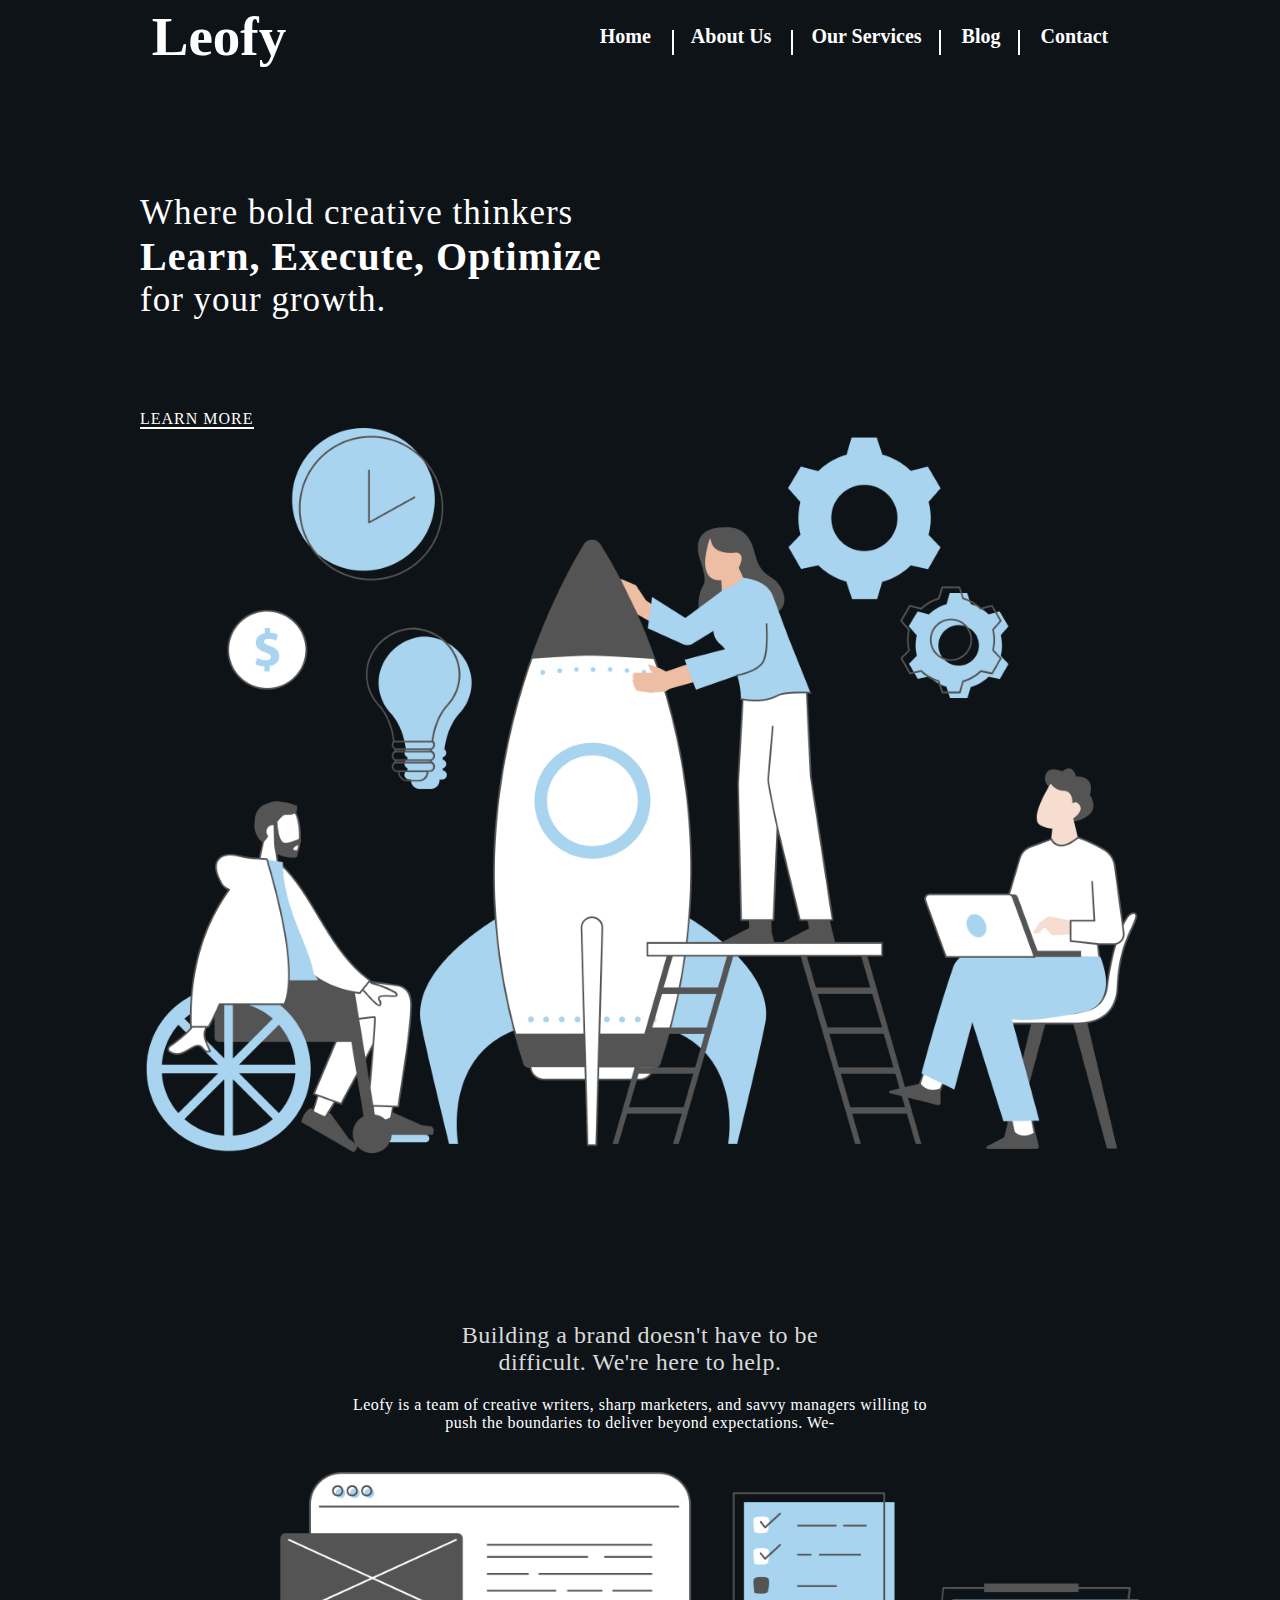
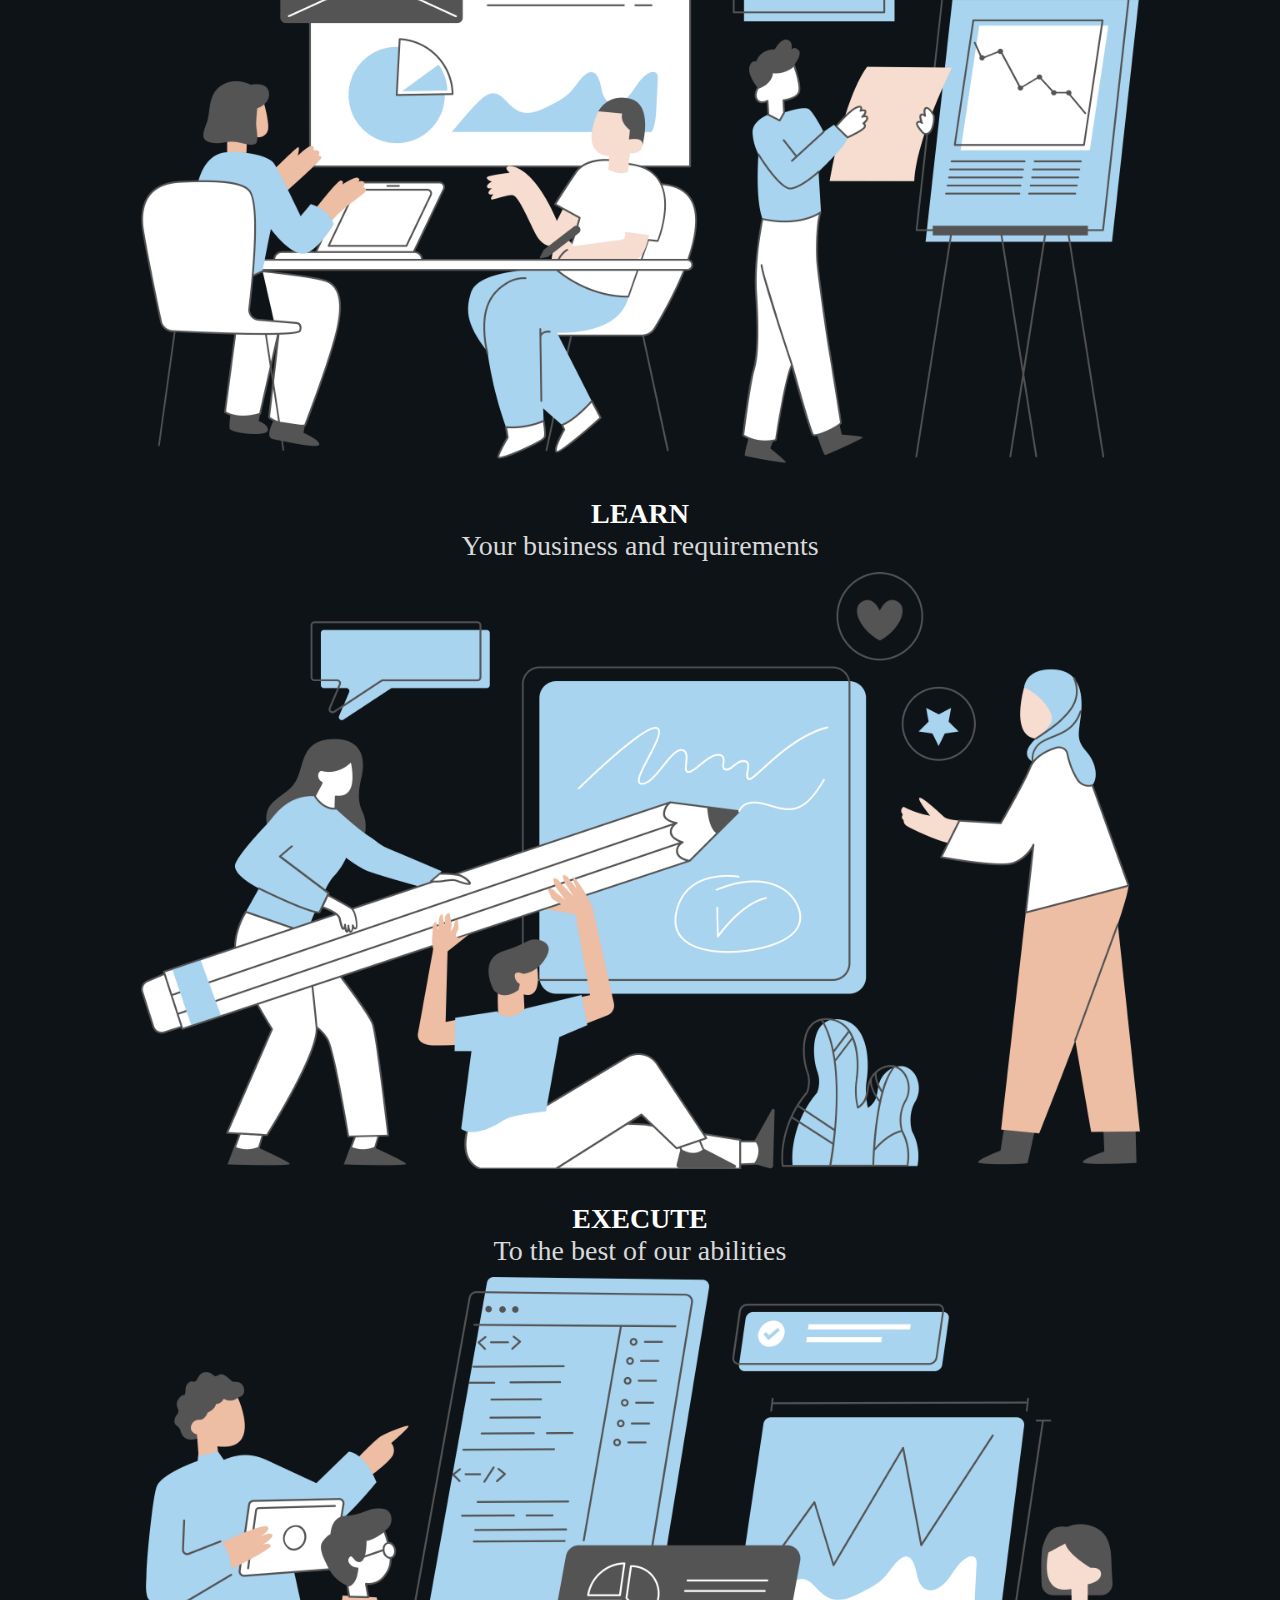
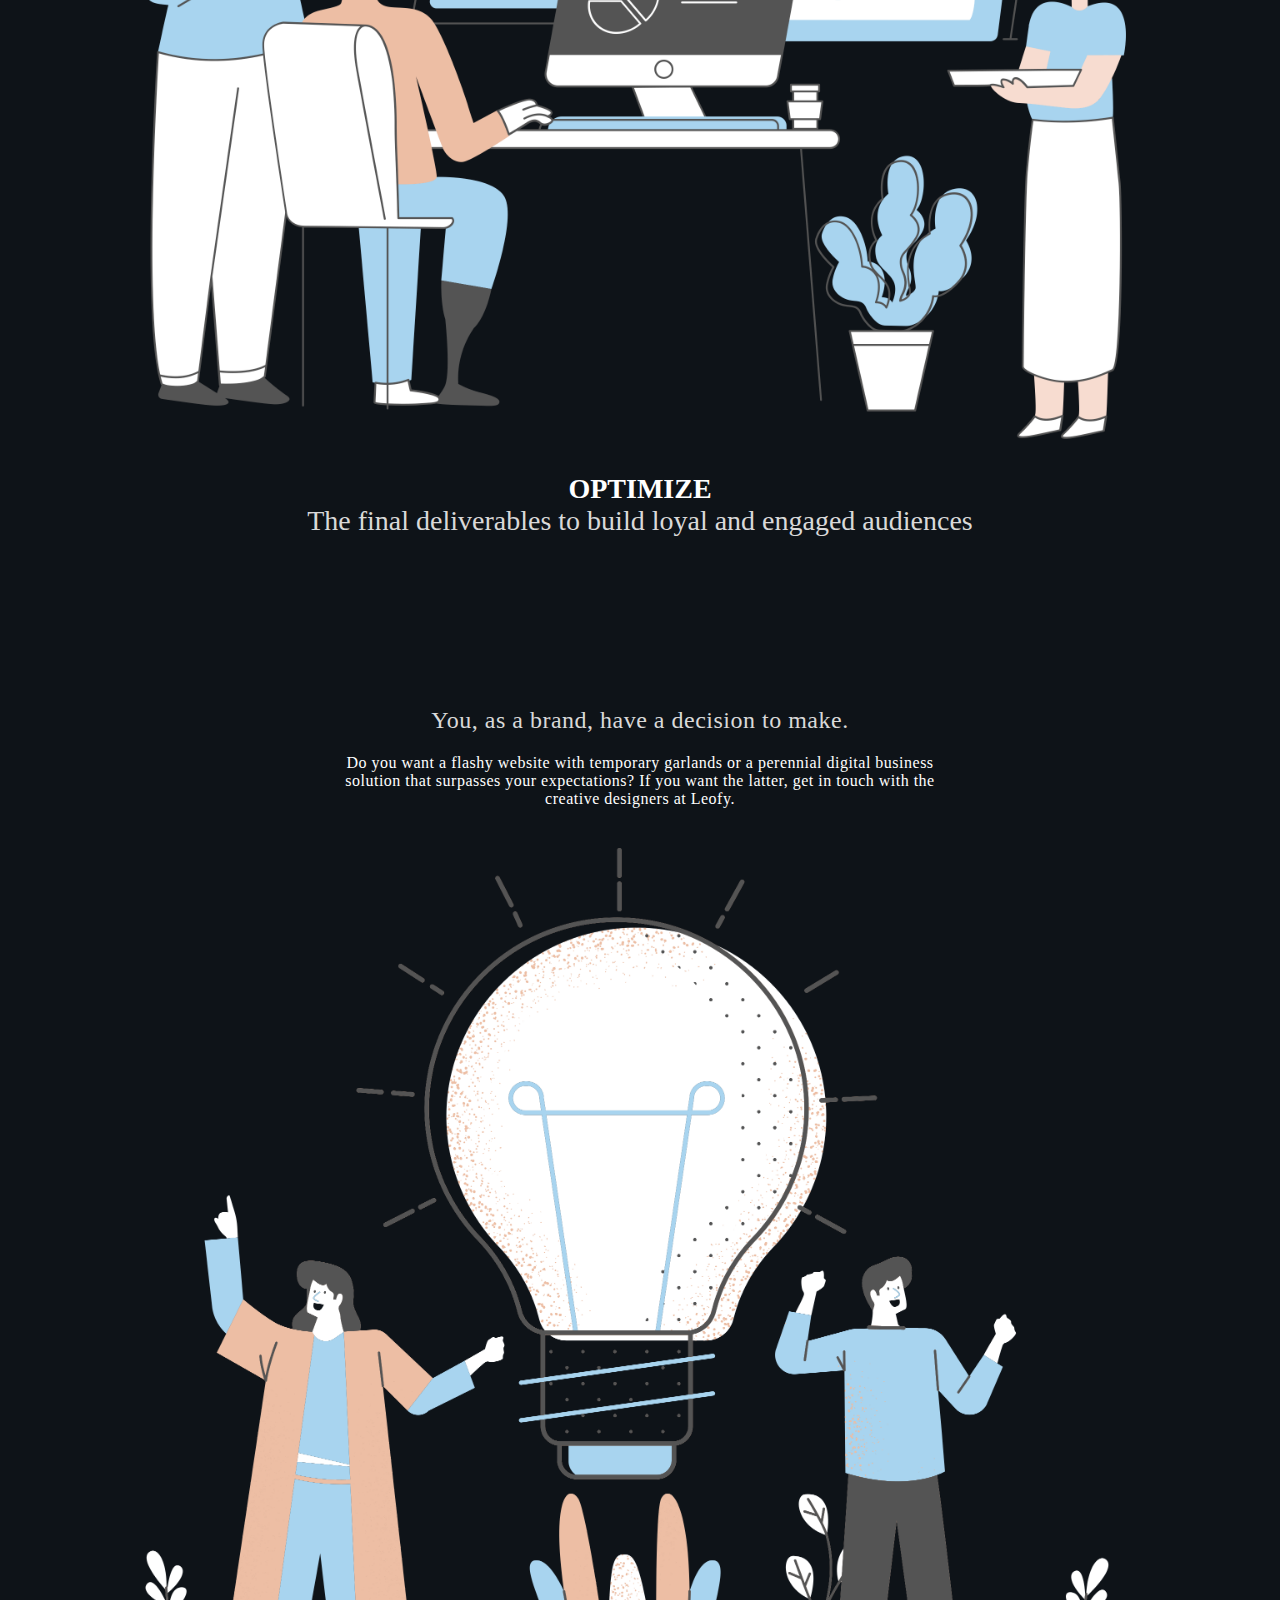
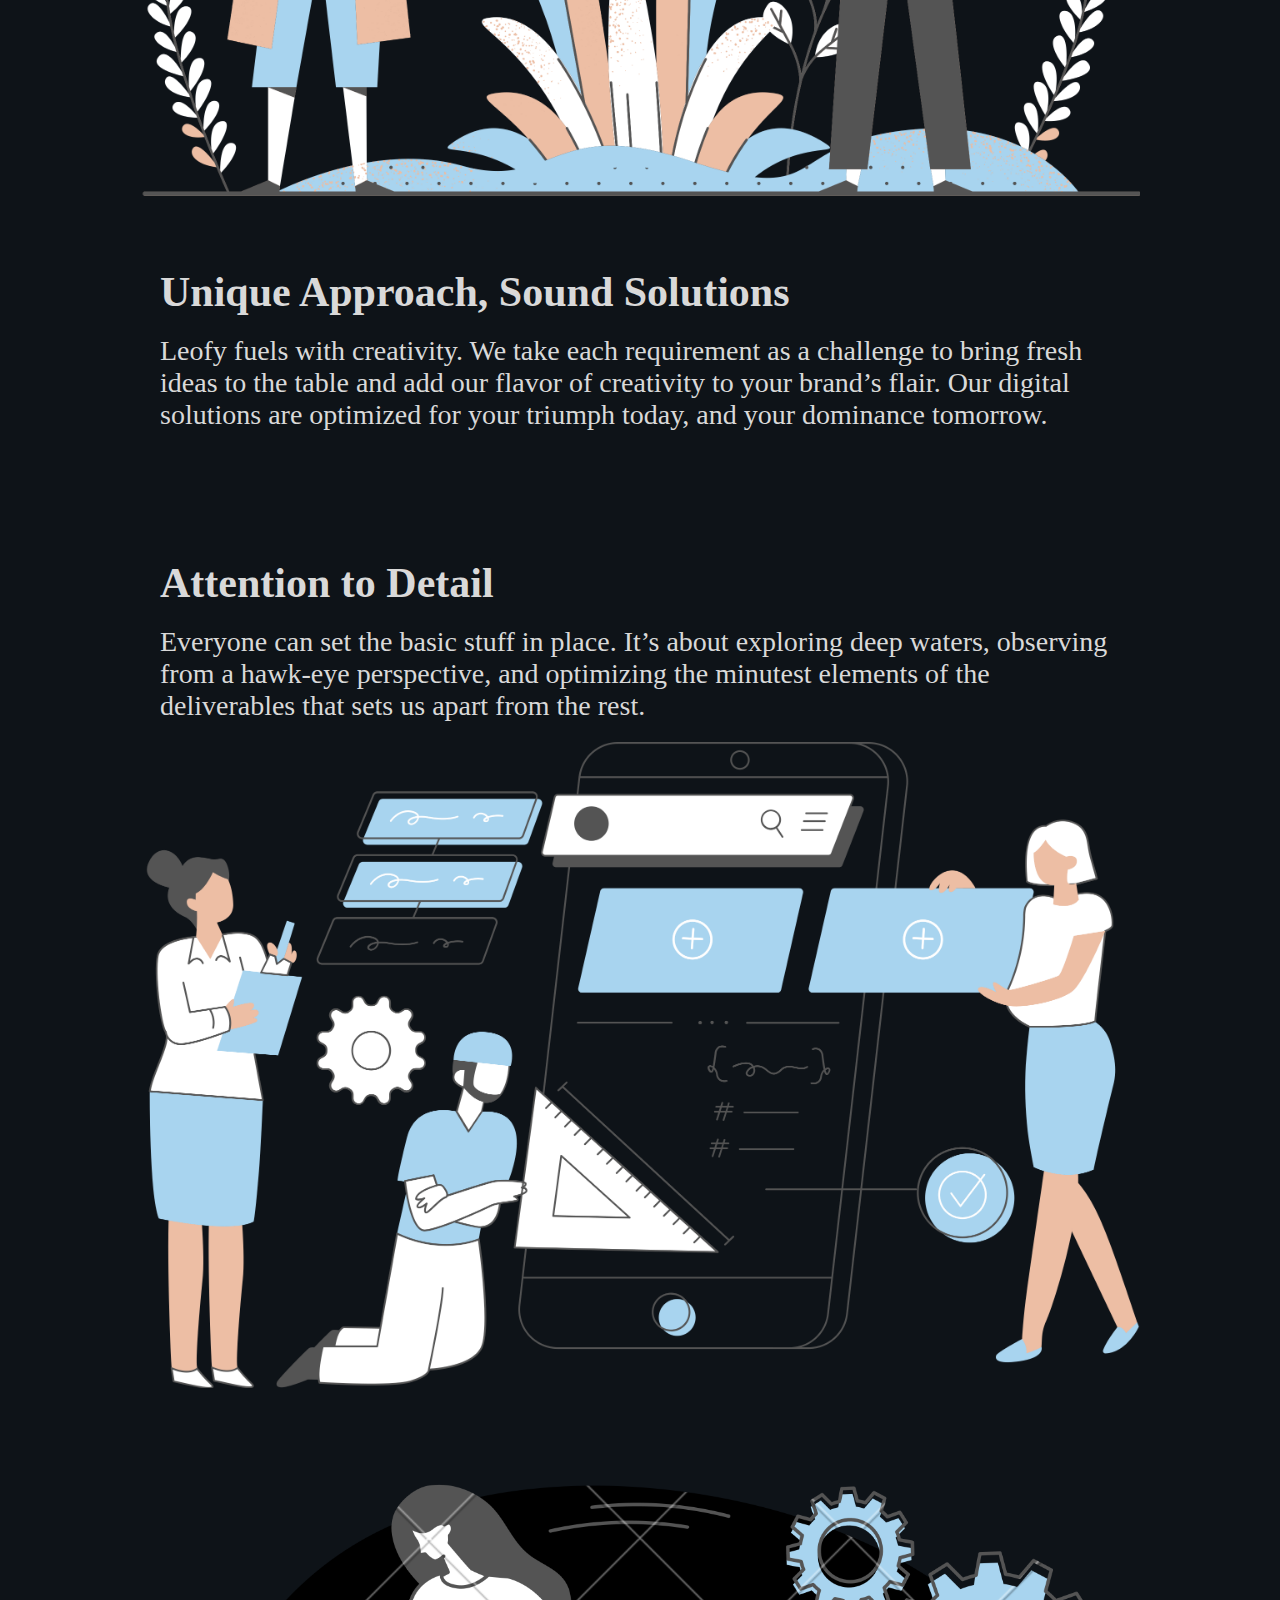
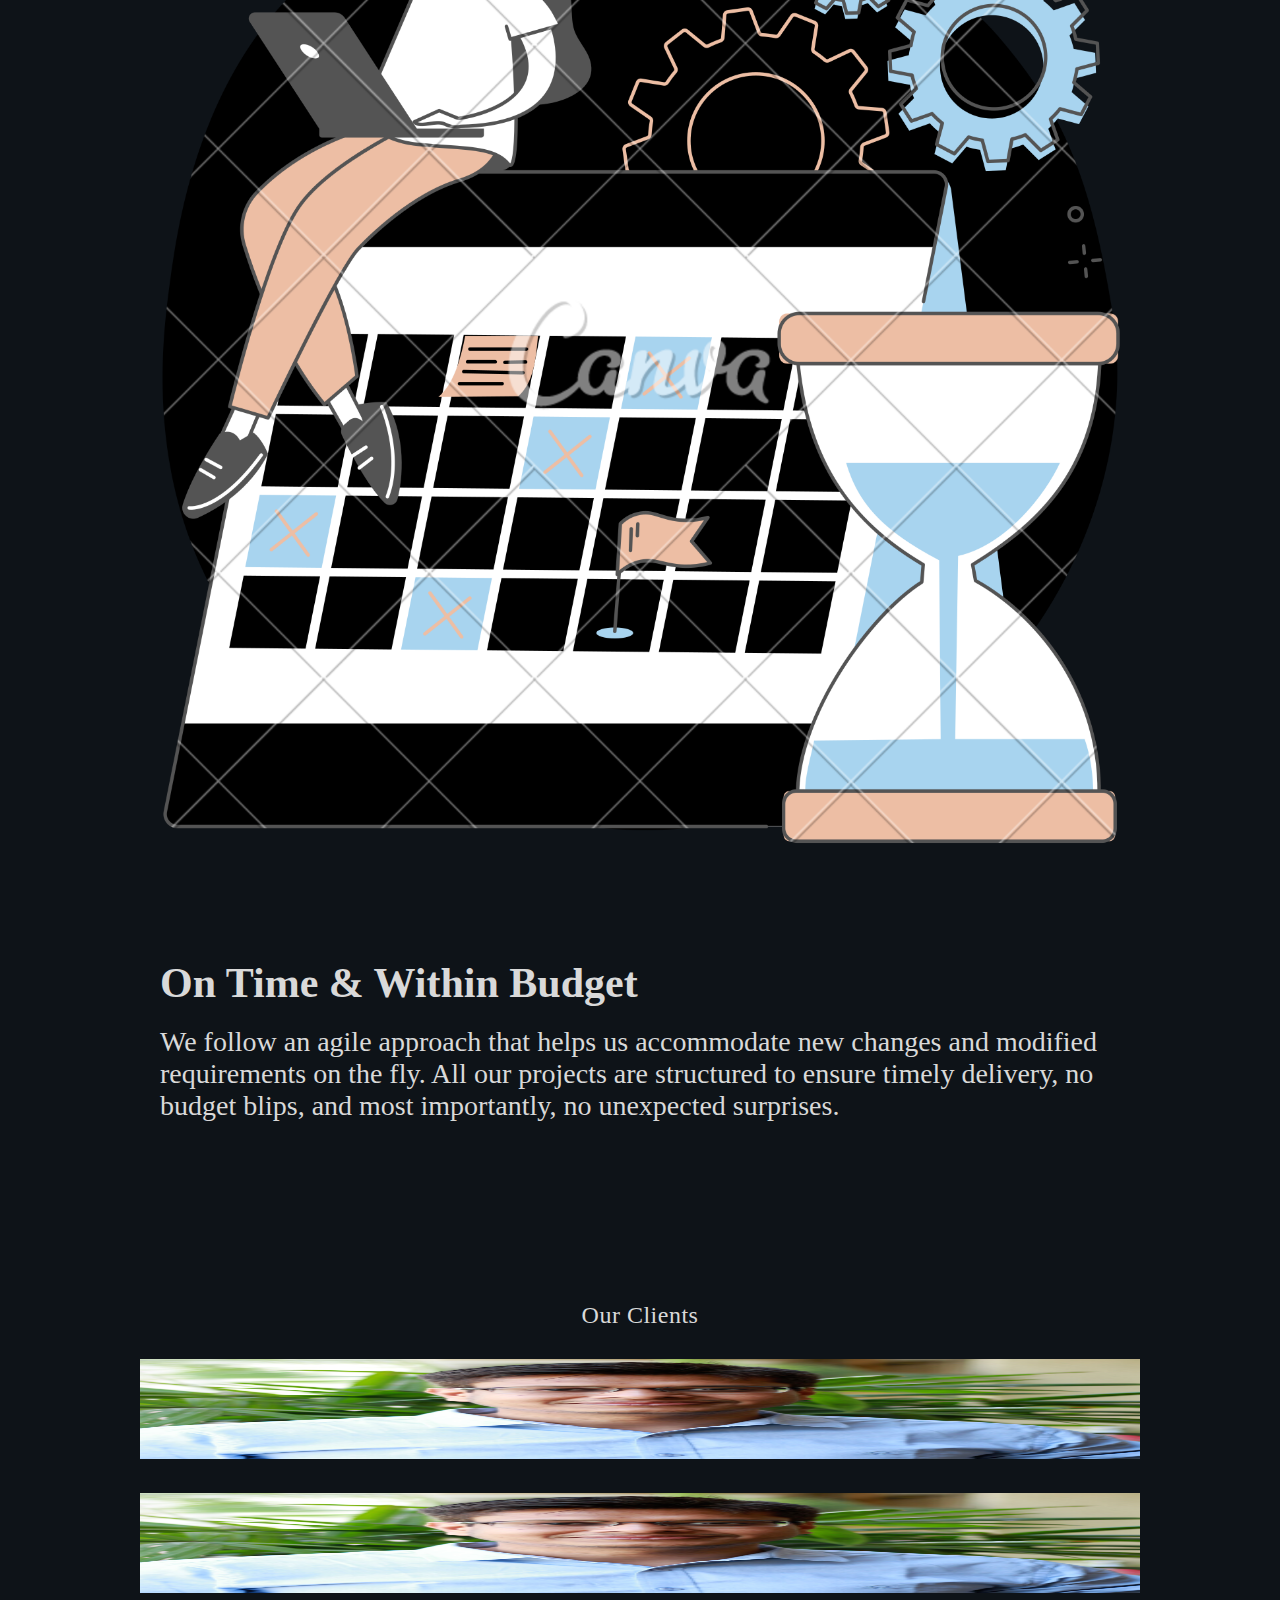
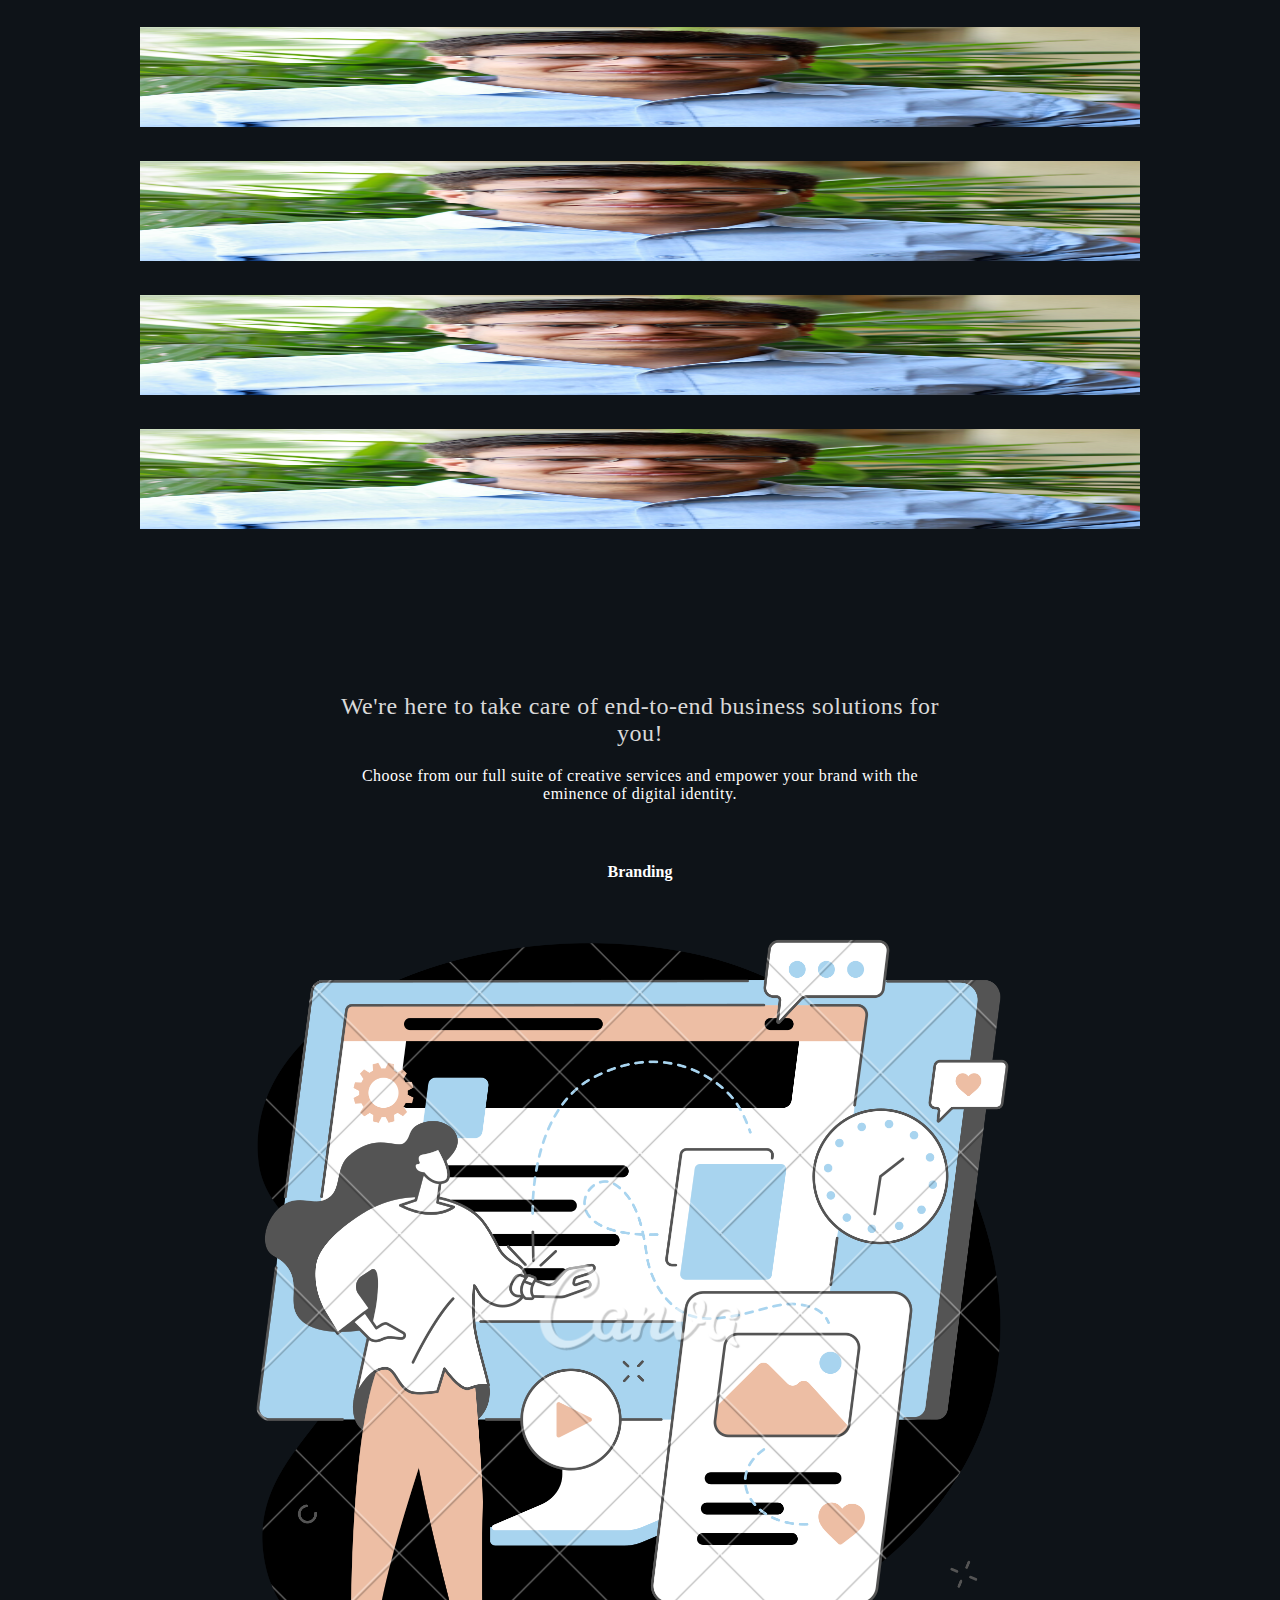
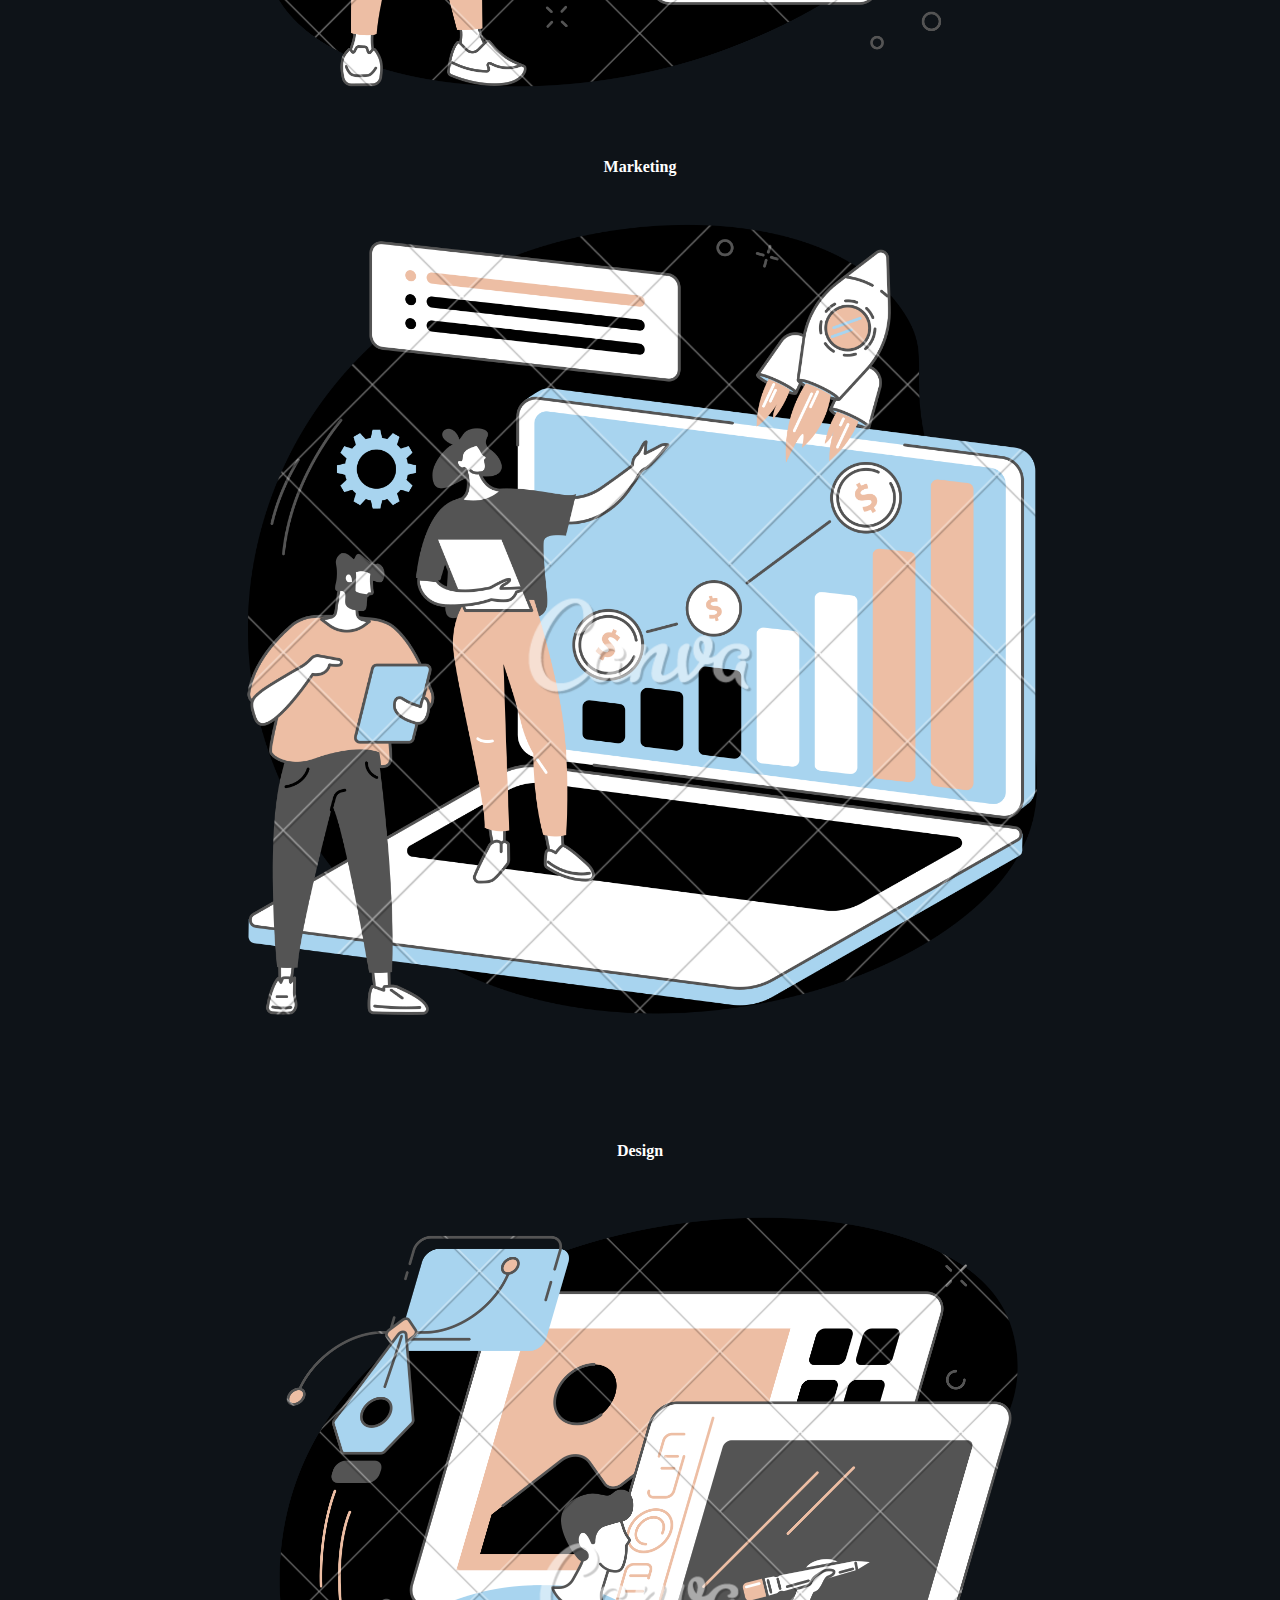
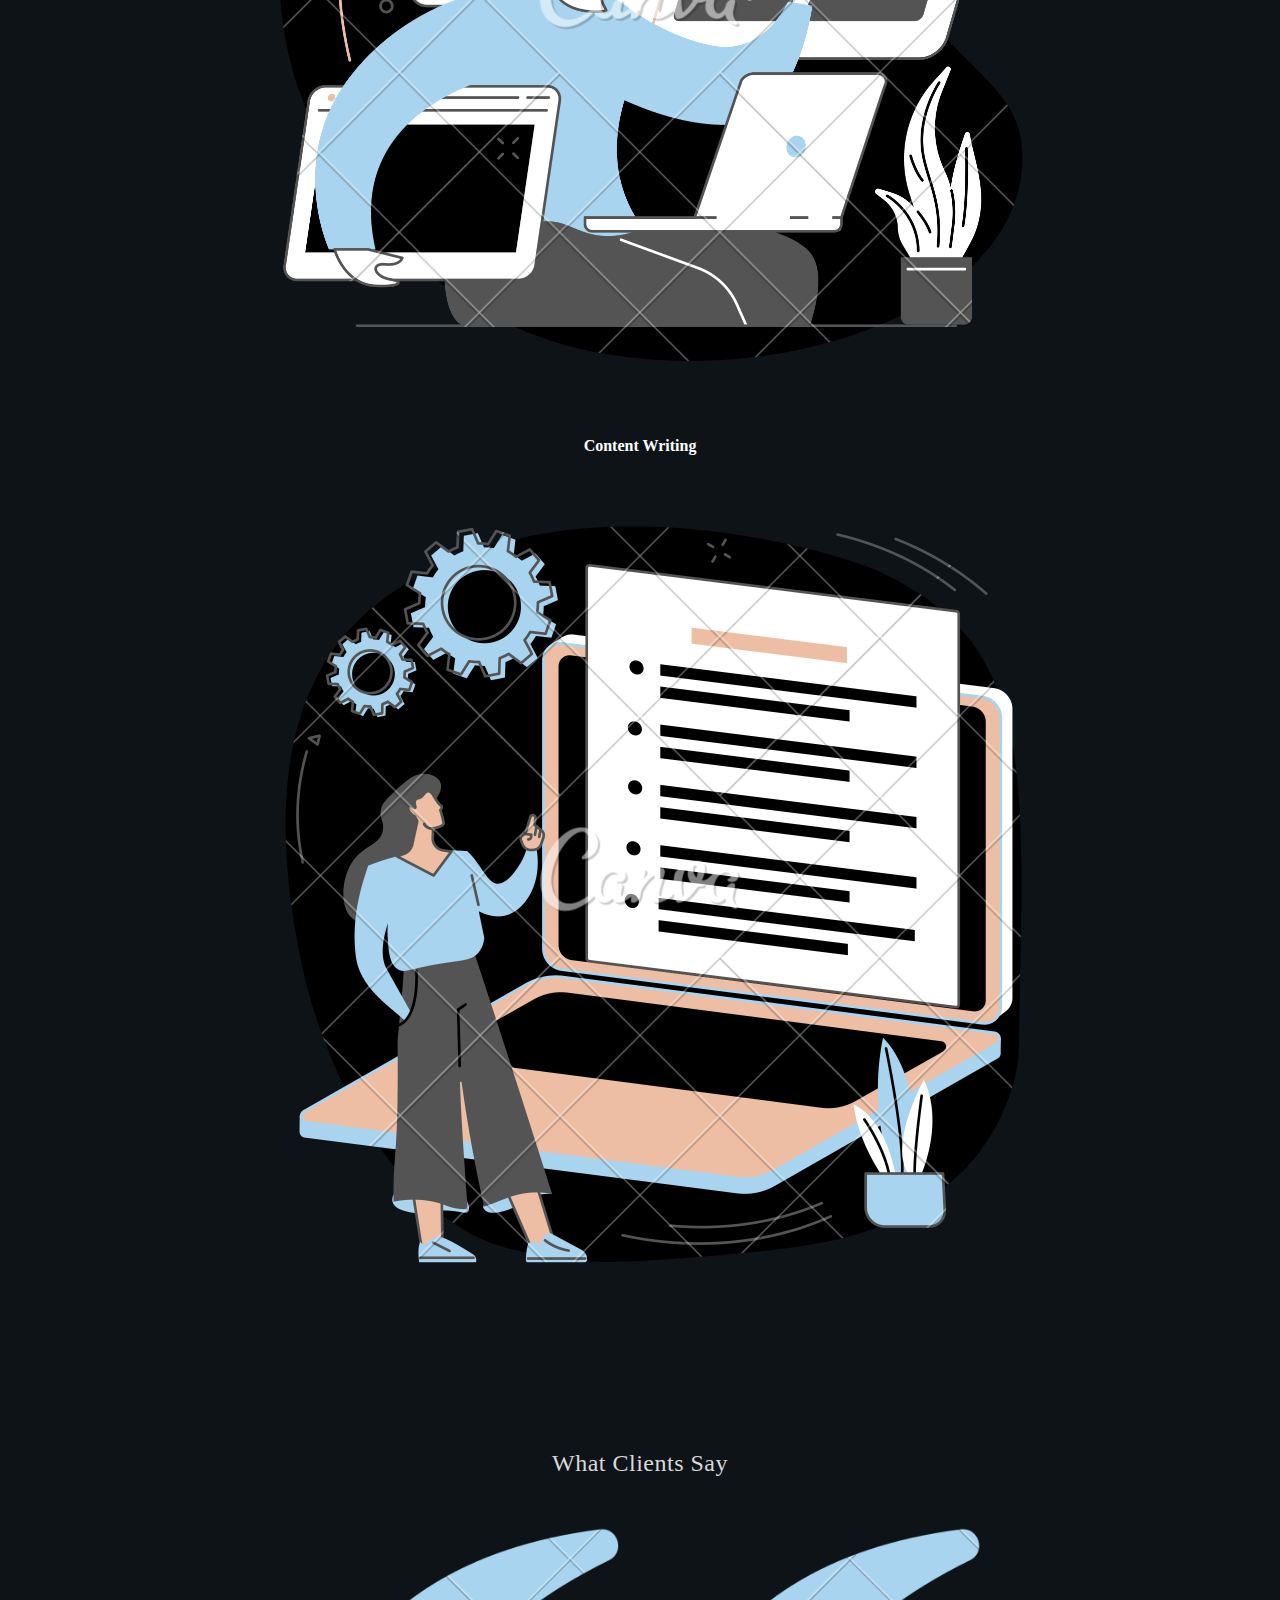
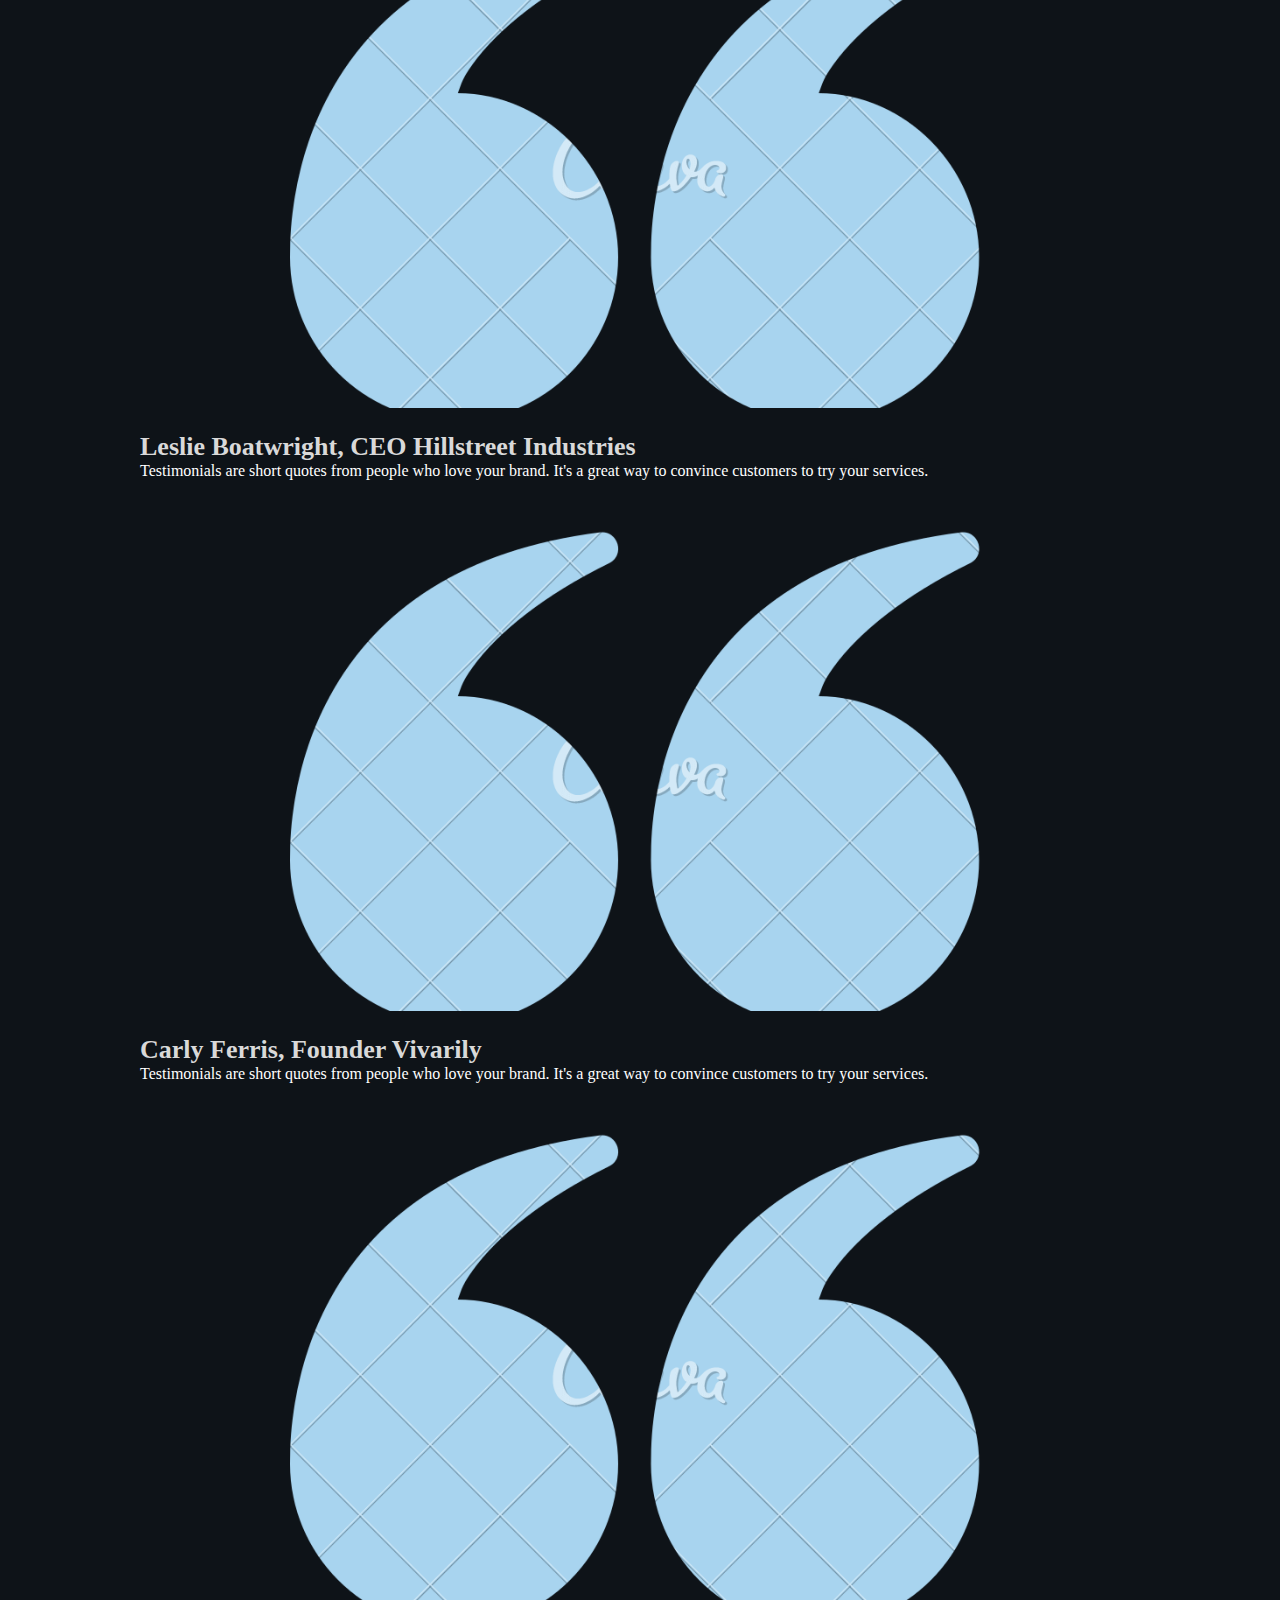
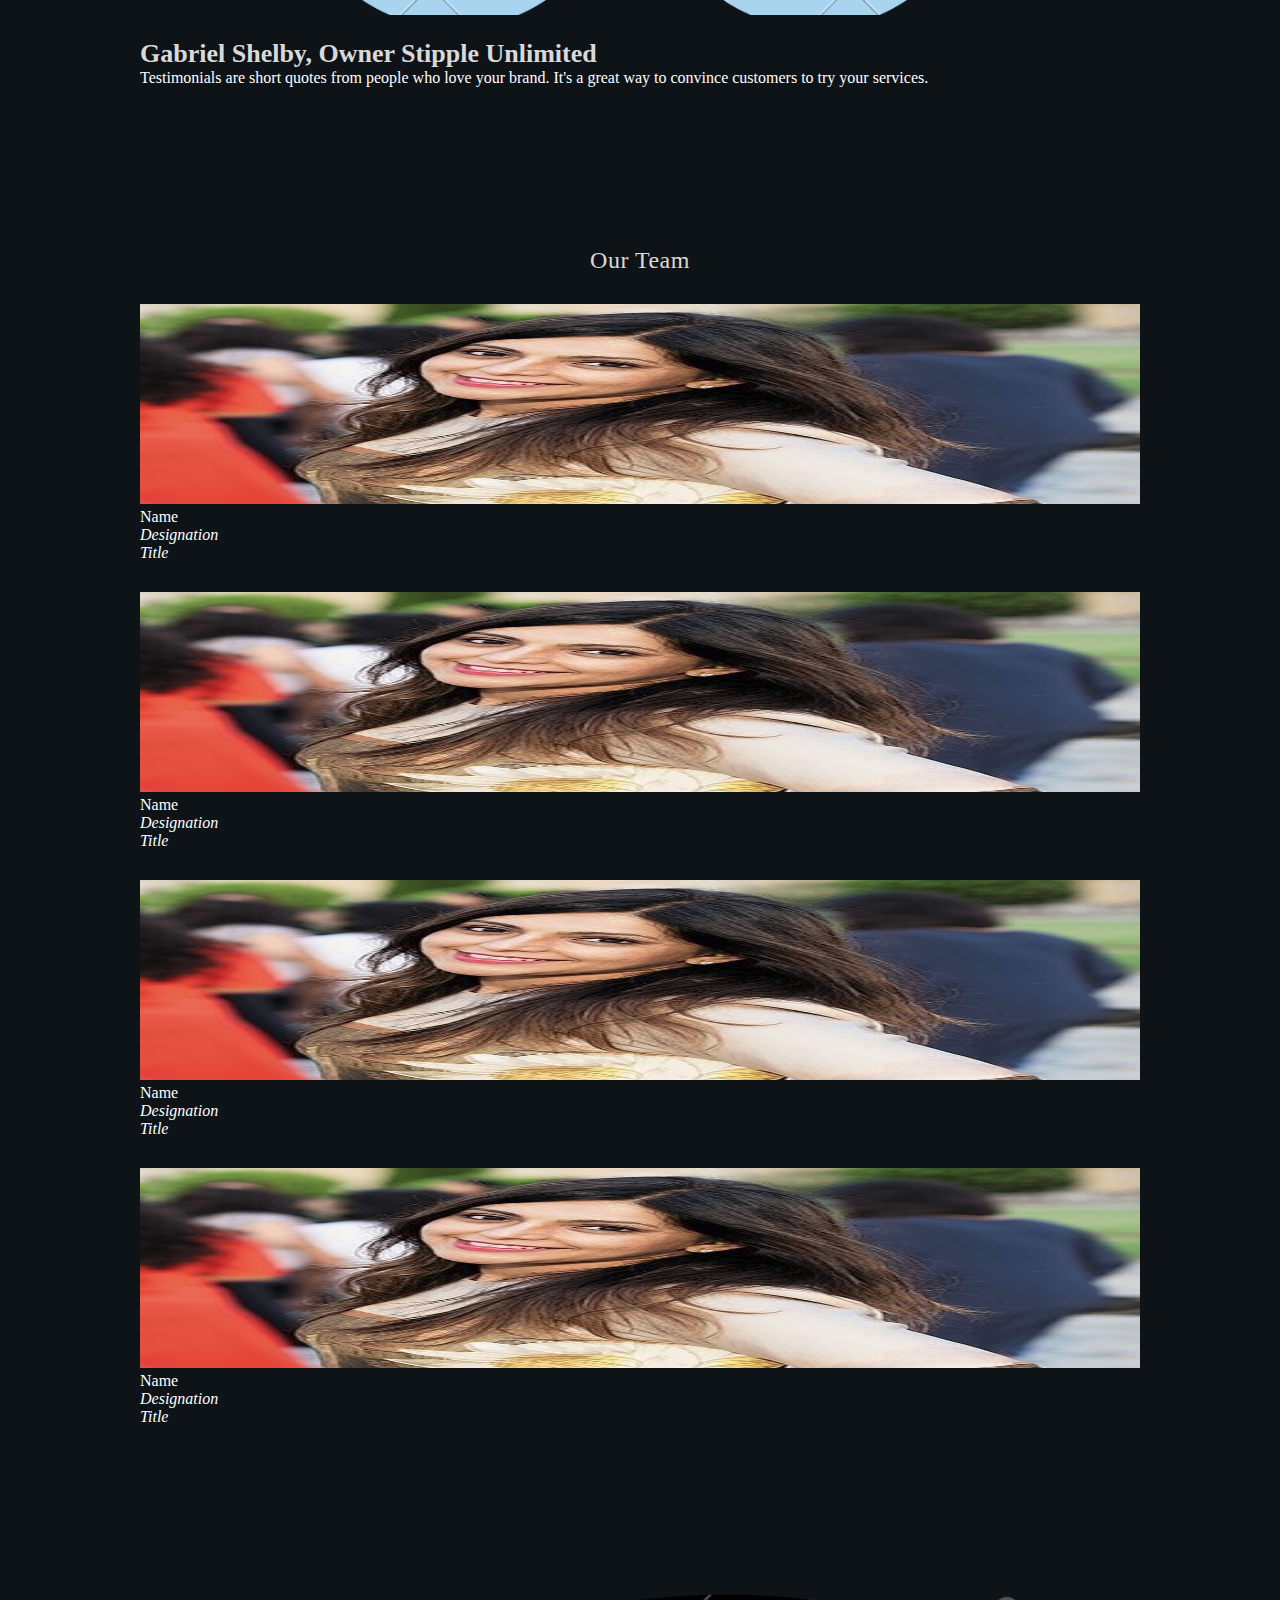
==== index.html @ dd13809f "first commit" ====
<!DOCTYPE html>
<html lang="en">
  <head>
    <meta charset="UTF-8" />
    <meta http-equiv="X-UA-Compatible" content="IE=edge" />
    <meta name="viewport" content="width=device-width, initial-scale=1.0" />
    <link
      href="https://cdn.jsdelivr.net/npm/bootstrap@5.3.0-alpha1/dist/css/bootstrap.min.css"
      rel="stylesheet"
      integrity="sha384-GLhlTQ8iRABdZLl6O3oVMWSktQOp6b7In1Zl3/Jr59b6EGGoI1aFkw7cmDA6j6gD"
      crossorigin="anonymous"
    />
    <link
      rel="stylesheet"
      href="https://cdnjs.cloudflare.com/ajax/libs/font-awesome/6.2.1/css/all.min.css"
      integrity="sha512-MV7K8+y+gLIBoVD59lQIYicR65iaqukzvf/nwasF0nqhPay5w/9lJmVM2hMDcnK1OnMGCdVK+iQrJ7lzPJQd1w=="
      crossorigin="anonymous"
      referrerpolicy="no-referrer"
    />
    <link rel="stylesheet" href="style.css" />
    <title>LEOFY Project</title>
  </head>
  <body style="background-color: rgb(14, 19, 24)">
    <header>
      <div class="left-logo">
        <h1><a href="index.html">Leofy</a></h1>
      </div>
      <div class="right-nav">
        <ul class="navbar-rgt">
          <li><a href="index.html">Home</a></li>
          <li class="aft"><a href="index.html">About Us</a></li>
          <li class="aft-01"><a href="index.html">Our Services</a></li>
          <li class="aft-02"><a href="index.html">Blog</a></li>
          <li><a href="index.html">Contact</a></li>
        </ul>
      </div>
      <div class="logo-icon">
        <i id="myBtn" class="fa-solid fa-bars"></i>
      </div>
      
      <div id="myModal" class="edkt-modal">

        <div class="edkt-modal-content">
          <div class="right-nav">
            <ul class="navbarr-rgt">
              <li><a href="index.html">Home</a></li>
              <li class="aftt"><a href="index.html">About Us</a></li>
              <li class="aftt-01"><a href="index.html">Our Services</a></li>
              <li class="aftt-02"><a href="index.html">Blog</a></li>
              <li><a href="index.html">Contact</a></li>
            </ul>
          </div>
        </div>
      </div>
 
    </header>
    <section id="section-body-01">
      <div class="container">
        <div class="row">
          <div class="col-lg-6 col-sm-12">
            <div class="sec-01-text">
              <span>Where bold creative thinkers</span>
              <span>Learn, Execute, Optimize</span>
              <span>for your growth.</span>
              <div class="learnbtn">
                <a href="index.html" class="sec-01-link">LEARN MORE</a>
              </div>
            </div>
          </div>
          <div class="col-lg-6 col-sm-12">
            <div class="sec-01-img">
              <img src="./images/sec-01-img.png" alt="" />
            </div>
          </div>
        </div>
      </div>
    </section>

    <section id="section-body-02">
      <div class="container">
        <div class="row">
          <center>
            <h2 class="sec-02-heading text-center">
              Building a brand doesn't have to be <br />
              difficult. We're here to help.
            </h2>
          </center>
          <center>
            <p class="sec-02-para text-center">
              Leofy is a team of creative writers, sharp marketers, and savvy
              managers willing to push the boundaries to deliver beyond
              expectations. We-
            </p>
          </center>
          <div class="col-lg-4 col-sm-12">
            <div class="sec-02-build-card">
              <div class="build-img">
                <img src="./images/sec-02-buildimg-01.png" alt="" />
              </div>
              <div class="build-cont">
                <h4>LEARN</h4>
                <p>Your business and requirements</p>
              </div>
            </div>
          </div>
          <div class="col-lg-4 col-sm-12">
            <div class="sec-02-build-card">
              <div class="build-img">
                <img src="./images/sec-02-buildimg-02.png" alt="" />
              </div>
              <div class="build-cont">
                <h4>EXECUTE</h4>
                <p>To the best of our abilities</p>
              </div>
            </div>
          </div>
          <div class="col-lg-4 col-sm-12">
            <div class="sec-02-build-card">
              <div class="build-img">
                <img src="./images/sec-02-buildimg-03.png" alt="" />
              </div>
              <div class="build-cont">
                <h4>OPTIMIZE</h4>
                <p>
                  The final deliverables to build loyal and engaged audiences
                </p>
              </div>
            </div>
          </div>
        </div>
      </div>
    </section>

    <section id="section-body-03">
      <div class="container">
        <div class="row">
          <center>
            <h2 class="sec-03-heading text-center">
              You, as a brand, have a decision to make.
            </h2>
          </center>
          <center>
            <p class="sec-03-para text-center">
              Do you want a flashy website with temporary garlands or a
              perennial digital business solution that surpasses your
              expectations? If you want the latter, get in touch with the
              creative designers at Leofy.
            </p>
          </center>
          <div class="col-lg-4 col-sm-12">
            <div class="sec-03-img">
              <img src="./images/sec-03-img01.png" alt="" />
            </div>
          </div>
          <div class="col-lg-8 col-sm-12">
            <div class="sec-03-cont">
              <h4>Unique Approach, Sound Solutions</h4>
              <p>
                Leofy fuels with creativity. We take each requirement as a
                challenge to bring fresh ideas to the table and add our flavor
                of creativity to your brand’s flair. Our digital solutions are
                optimized for your triumph today, and your dominance tomorrow.
              </p>
            </div>
          </div>
        </div>
        <!--  -->
        <div class="row mbt-0">
          <div class="col-lg-8 col-sm-12">
            <div class="sec-03-cont">
              <h4>Attention to Detail</h4>
              <p>
                Everyone can set the basic stuff in place. It’s about exploring
                deep waters, observing from a hawk-eye perspective, and
                optimizing the minutest elements of the deliverables that sets
                us apart from the rest.
              </p>
            </div>
          </div>
          <div class="col-lg-4 col-sm-12">
            <div class="sec-03-img">
              <img src="./images/sec-03-img02.png" alt="" />
            </div>
          </div>
        </div>
        <div class="row">
          <div class="col-lg-4 col-sm-12">
            <div class="sec-03-img">
              <img src="./images/sec-03-img03.png" alt="" />
            </div>
          </div>
          <div class="col-lg-8 col-sm-12">
            <div class="sec-03-cont">
              <h4>On Time & Within Budget</h4>
              <p>
                We follow an agile approach that helps us accommodate new
                changes and modified requirements on the fly. All our projects
                are structured to ensure timely delivery, no budget blips, and
                most importantly, no unexpected surprises.
              </p>
            </div>
          </div>
        </div>
      </div>
    </section>

    <section id="section-body-04">
      <div class="container">
        <div class="row">
          <center>
            <h2 class="sec-04-heading text-center">Our Clients</h2>
          </center>
          <div class="col-lg-2 col-sm-12">
            <div class="client-img">
              <img src="./images/Jitendra.png" alt="" />
            </div>
          </div>
          <div class="col-lg-2 col-sm-12">
            <div class="client-img">
              <img src="./images/Jitendra.png" alt="" />
            </div>
          </div>
          <div class="col-lg-2 col-sm-12">
            <div class="client-img">
              <img src="./images/Jitendra.png" alt="" />
            </div>
          </div>
          <div class="col-lg-2 col-sm-12">
            <div class="client-img">
              <img src="./images/Jitendra.png" alt="" />
            </div>
          </div>
          <div class="col-lg-2 col-sm-12">
            <div class="client-img">
              <img src="./images/Jitendra.png" alt="" />
            </div>
          </div>
          <div class="col-lg-2 col-sm-12">
            <div class="client-img">
              <img src="./images/Jitendra.png" alt="" />
            </div>
          </div>
        </div>
      </div>
    </section>

    <section id="section-body-05">
      <div class="container">
        <div class="row">
          <center>
            <h2 class="sec-05-heading text-center">
              We're here to take care of end-to-end business solutions for you!
            </h2>
          </center>
          <center>
            <p class="sec-05-para text-center">
              Choose from our full suite of creative services and empower your
              brand with the eminence of digital identity.
            </p>
          </center>
          <div class="col-lg-6 col-sm-12">
            <div class="sec-05-img">
              <h4>Branding</h4>
              <img src="./images/sec-05-img1.png" alt="" />
            </div>
          </div>
          <div class="col-lg-6 col-sm-12">
            <div class="sec-05-img">
              <h4>Marketing</h4>
              <img src="./images/sec-05-img2.png" alt="" />
            </div>
          </div>
          <div class="col-lg-6 col-sm-12">
            <div class="sec-05-img">
              <h4>Design</h4>
              <img src="./images/sec-05-img3.png" alt="" />
            </div>
          </div>
          <div class="col-lg-6 col-sm-12">
            <div class="sec-05-img">
              <h4>Content Writing</h4>
              <img src="./images/sec-05-img4.png" alt="" />
            </div>
          </div>
        </div>
      </div>
    </section>

    <section id="section-body-06">
      <div class="container">
        <div class="row">
          <center><h2 class="sec-06-heading">What Clients Say</h2></center>
          <div class="col-lg-4 col-sm-12">
            <div class="div-icon">
              <img src="./images/sec-06-img1.png" alt="" />
            </div>
            <div class="div-icon-cont text-center">
              <h4>Leslie Boatwright, CEO Hillstreet Industries</h4>
              <p>
                Testimonials are short quotes from people who love your brand.
                It's a great way to convince customers to try your services.
              </p>
            </div>
          </div>
          <div class="col-lg-4 col-sm-12">
            <div class="div-icon">
              <img src="./images/sec-06-img1.png" alt="" />
            </div>
            <div class="div-icon-cont text-center">
              <h4>Carly Ferris, Founder Vivarily</h4>
              <p>
                Testimonials are short quotes from people who love your brand.
                It's a great way to convince customers to try your services.
              </p>
            </div>
          </div>
          <div class="col-lg-4 col-sm-12">
            <div class="div-icon">
              <img src="./images/sec-06-img1.png" alt="" />
            </div>
            <div class="div-icon-cont text-center">
              <h4>Gabriel Shelby, Owner Stipple Unlimited</h4>
              <p>
                Testimonials are short quotes from people who love your brand.
                It's a great way to convince customers to try your services.
              </p>
            </div>
          </div>
        </div>
      </div>
    </section>

    <section id="section-body-07">
      <div class="container">
        <div class="row">
          <center><h2 class="sec-07-heading">Our Team</h2></center>
          <div class="col-lg-3 col-sm-12">
            <div class="sec-07-team-img">
              <img src="./images/Sweta.jpeg" alt="" />
            </div>
            <div class="team-img-cont text-center">
              <span>Name</span>
              <span><i>Designation</i></span>
              <span><i>Title</i></span>
            </div>
          </div>
          <div class="col-lg-3 col-sm-12">
            <div class="sec-07-team-img">
              <img src="./images/Sweta.jpeg" alt="" />
            </div>
            <div class="team-img-cont text-center">
              <span>Name</span>
              <span><i>Designation</i></span>
              <span><i>Title</i></span>
            </div>
          </div>
          <div class="col-lg-3 col-sm-12">
            <div class="sec-07-team-img">
              <img src="./images/Sweta.jpeg" alt="" />
            </div>
            <div class="team-img-cont text-center">
              <span>Name</span>
              <span><i>Designation</i></span>
              <span><i>Title</i></span>
            </div>
          </div>
          <div class="col-lg-3 col-sm-12">
            <div class="sec-07-team-img">
              <img src="./images/Sweta.jpeg" alt="" />
            </div>
            <div class="team-img-cont text-center">
              <span>Name</span>
              <span><i>Designation</i></span>
              <span><i>Title</i></span>
            </div>
          </div>
        </div>
      </div>
    </section>

    <section id="section-body-08">
      <div class="container">
        <div class="row">
          <div class="col-lg-6 col-sm-12">
            <div class="sec-08-img">
              <img src="./images/sec-08-img1.png" alt="" />
            </div>
          </div>
          <div class="col-lg-6 col-sm-12">
            <div class="sec-08-cont">
              <h2>Make your mark in the digital world with Leofy.</h2>
              <a href="index.html" class="sec-08-link">WORK WITH US</a>
            </div>
          </div>
        </div>
      </div>
    </section>

    <section id="section-body-09">
      <div class="container">
        <div class="row">
          <div class="col-12">
            <center>
              <h2 class="sec-09-heading head">
                Revolutions Happen, When We Work TOGETHER!
              </h2>
            </center>
            <center>
              <p class="sec-09-para paragraph">
                We are a value-driven team inspired by ideas of today and
                solutions of tomorrow. Get in touch with us to get started.
              </p>
            </center>
          </div>
        </div>
        
        <div class="all">
          <div class="row">
            <div class="col-lg-6 col-sm-12">
              <input type="text" id="fname" name="firstname" placeholder="first Name*">
            </div>
            <div class="col-lg-6 col-sm-12">
              <input type="text" id="fname" name="lasrname" placeholder="last Name*">
            </div>
            <div class="col-lg-6 col-sm-12">
              <input type="text" id="fname" name="email" placeholder="email*">
            </div>
            <div class="col-lg-6 col-sm-12">
              <input type="text" id="fname" name="companyname" placeholder="company name*">
            </div>
            <div class="col-12">
              <label for="text">Tell us little about what you're business,or what is it that you're looking for.</label>
              <input type="text" id="fname" name="tellus">
            </div>
            <div class="sec-09-cont">              
              <a href="index.html" class="sec-09-link" onclick="alert('Your Message Send Sucessfully')">SEND MESSAGE</a>
            </div>
          </div>
        </div>
      </div>
    </section>
    <section id="section-body-10">
      <div class="container">
        <div class="row">
          <div class="col-lg-4 col-sm-12">
            <div class="leofy">
              <h1>Leofy</h1>
              <p>Where Bold Creative Thinker Learn, Execute, and Optimize for your Growth.</p>
            </div>
          </div>
          <div class="col-lg-4 col-sm-12">
            <ul class="quickandcontact">
              <h2>Quick Links</h2>
              <li>
                <a href="index.html">About</a>
              </li>
              <li>
                <a href="index.html">Our Services</a>
              </li>
              <li>
                <a href="index.html">Blogs</a>
              </li>
              <li>
                <a href="index.html">Terms of service</a>
              </li>
              <li>
                <a href="index.html">Privacy Policy</a>
              </li>
            </ul>
          </div>
          <div class="col-lg-4 col-sm-12">
            <ul class="quickandcontact">
              <h2>Contact Us</h2>
              <li>
                <a href="tel: +918209049180">Phone: +91 82090 49180</a>
              </li>
              <li>
                <a href="http://www.gmail.com/">Email: leofy.in@gmail.com</a>
              </li>
            </ul>
            <div class="social-icon">
              <a href="https://www.instagram.com/"><i class="fa-brands fa-instagram instatwit"></i></a>
              <a href="https://www.facebook.com/"><i class="fa-brands fa-facebook-f facelink"></i></a>
              <a href="https://www.twitter.com/"><i class="fa-brands fa-twitter instatwit"></i></a>
              <a href="https://www.linkedin.com/"><i class="fa-brands fa-linkedin-in facelink"></i></a>
            </div>
          </div>
          <div class="copyright">
            <p><i class="fa-regular fa-copyright"></i> Copyright Leofy.All Rights Reserved</p>
          </div>
        </div>
      </div>
    </section>
    <script>
      var modal = document.getElementById("myModal");
      var btn = document.getElementById("myBtn");
      var span = document.getElementsByClassName("close")[0];
      
      btn.addEventListener('click', displayMenu)
     function displayMenu() {
        modal.classList.toggle("active");
     
        if (btn.classList.contains('fa-bars')) {
          btn.classList.remove('fa-bars');
          btn.classList.add('fa-times');
        } else {
          btn.classList.remove('fa-times');
          btn.classList.add('fa-bars');
        }
      }
      </script>
    <script
      src="https://cdn.jsdelivr.net/npm/bootstrap@5.3.0-alpha1/dist/js/bootstrap.bundle.min.js"
      integrity="sha384-w76AqPfDkMBDXo30jS1Sgez6pr3x5MlQ1ZAGC+nuZB+EYdgRZgiwxhTBTkF7CXvN"
      crossorigin="anonymous"
    ></script>
  </body>
</html>
---- style.css ----
* {
  margin: 0;
  padding: 0;
}

header {
  display: flex;
  justify-content: space-around;
  align-items: center;
  padding: 5px;
}

.left-logo h1 a {
  text-decoration: none;
  color: #ffffff;
  font-size: 55px;
}

.navbar-rgt li a {
  text-decoration: none;
  color: #ffffff;
  font-size: 20px;
}

.navbar-rgt li {
  list-style: none;
  margin: 10px;
  padding: 10px;
  font-weight: 600;
  transition: all 0.3s ease-in-out;
}

.navbar-rgt li:hover {
  text-shadow: 0 1px 0 #ccc, 0 2px 0 #333, 0 1px 0 #bbb,
    0 4px 1px rgb(0 0 0 / 10%), 0 0 5px rgb(0 0 0 / 10%),
    0 1px 3px rgb(0 0 0 / 30%), 0 3px 5px rgb(0 0 0 / 20%),
    0 5px 10px rgb(0 0 0 / 25%);
}

.navbar-rgt {
  display: flex;
  margin-bottom: 0px;
}

.aft {
  position: relative;
}

.aft::before {
  position: absolute;
  content: " ";
  width: 2px;
  height: 25px;
  top: 15px;
  left: -9px;
  background-color: #ffffff;
}

.aft-01 {
  position: relative;
}

.aft-01::after {
  position: absolute;
  content: " ";
  height: 25px;
  width: 2px;
  top: 15px;
  left: -10px;
  background-color: #ffffff;
}

.aft-01::before {
  position: absolute;
  content: " ";
  height: 25px;
  width: 2px;
  right: -9px;
  top: 15px;
  background-color: #ffffff;
}

.aft-02 {
  position: relative;
}

.aft-02::after {
  position: absolute;
  content: " ";
  width: 2px;
  height: 25px;
  top: 15px;
  right: -10px;
  background-color: #ffffff;
}
.logo-icon {
  color: white;
  font-size: 25px;
}
.logo-icon{
  display: none;
}

header {
  position: relative;
}
div#myModal {
  position: absolute;
  top: 100%;
  left: 0;
  right: 0;
  height: 0;
  background-color: rgb(14, 19, 24);
  padding: 0 20px;
  visibility: hidden;
  transition: height 500ms ease, visibility 300ms ease;
  overflow: hidden;
  border-bottom: 5px solid white;
}
div#myModal.active {
  display: block;
  visibility: visible;
  transform: translateY(0%);
  top: calc(100% + 5px);
  height: 353px;

}

.close {
  color: #aaaaaa;
  float: right;
  font-size: 28px;
  font-weight: bold;
}

.close:hover,
.close:focus {
  color: #000;
  text-decoration: none;
  cursor: pointer;
}
.navbarr-rgt li {
  list-style: none;
  margin-top: 5px;
}
ul.navbarr-rgt {
  padding: 0px;
  margin-top: 30px;
}
.navbarr-rgt a {
  color: white;
  text-decoration: none;
  font-size: 23px;
}
.leftt-logo a {
  color: white;
  text-decoration: none;
  font-size: 45px;
}
#section-body-01,
#section-body-02,
#section-body-03,
#section-body-04,
#section-body-05,
#section-body-06,
#section-body-07 {
  padding: 5rem 140px;
}

.sec-01-text {
  display: grid;
  color: #ffffff;
  margin-top: 40px;
}

.sec-01-text span:nth-child(1) {
  font-size: 35px;
  font-weight: 300;
  letter-spacing: 1px;
}

.sec-01-text span:nth-child(2) {
  font-size: 40px;
  font-weight: 600;
  letter-spacing: 1px;
}
.learnbtn {
  margin-top: 90px;
}

.sec-01-text span:nth-child(3) {
  font-size: 35px;
  font-weight: 300;
  letter-spacing: 1px;
}

.sec-01-link {
  text-decoration: none;
  border-bottom: 2px solid #ffffff;
  width: 106px;
  color: #ffffff;
  margin-top: 60px;
  letter-spacing: 1px;
}

.sec-01-img img {
  width: 100%;
}

.sec-02-build-card {
  text-align: center;
}

.sec-02-heading,
.sec-03-heading,
.sec-04-heading,
.sec-05-heading,
.sec-06-heading,
.sec-07-heading,
.sec-09-heading {
  font-weight: 400;
  letter-spacing: 0.5px;
  color: rgb(217, 217, 217);
  width: 600px;
}

.sec-02-para,
.sec-03-para,
.sec-05-para,
.sec-09-para {
  font-weight: 400;
  margin-top: 20px;
  color: rgb(255, 255, 255);
  letter-spacing: 0.5px;
  margin-bottom: 40px;
  width: 600px;
}

.build-img img {
  width: 100%;
  height: auto;
}

.build-cont {
  padding: 10px;
  margin-top: 20px;
}

.build-cont h4 {
  color: #ffffff;
  font-weight: 700;
  font-size: 28px;
}

.build-cont p {
  font-weight: 300;
  font-size: 28px;
  color: rgb(217, 217, 217);
}

.sec-03-img img {
  width: 100%;
}

.sec-03-cont {
  padding: 20px;
}

.sec-03-cont p {
  font-weight: 400;
  font-style: normal;
  color: rgb(217, 217, 217);
  font-family: "YAEnTBpkzlo 0", _fb_, auto;
  font-size: 28px;
  margin-top: 20px;
  line-height: 55pxx;
}

.sec-03-cont h4 {
  font-family: "YAEnTBpkzlo 0", _fb_, auto;
  font-size: 42px;
  color: rgb(217, 217, 217);
  line-height: 45px;
  margin-top: 50px;
}

.mbt-0 {
  margin: 40px 0px;
}

.client-img {
  margin-top: 30px;
}

.client-img img {
  width: 100%;
  height: 100px;
}

.sec-05-img {
  text-align: center;
  color: #ffffff;
  padding: 20px 100px;
}

.sec-05-img h4 {
  color: #ffffff;
  font-weight: 700;
  margin-bottom: 30px;
}

.sec-05-img img {
  width: 100%;
}

.div-icon {
  padding: 20px 150px;
  margin-top: 30px;
}
.div-icon img {
  width: 100%;
}

.div-icon-cont h4 {
  font-size: 26px;
  font-weight: 700;
  color: rgb(217, 217, 217);
}

.div-icon-cont p {
  font-weight: 400;
  font-style: normal;
  color: rgb(255, 255, 255);
}

.sec-07-team-img {
  margin-top: 30px;
}

.sec-07-team-img img {
  width: 100%;
  height: 200px;
}

.team-img-cont {
  display: grid;
  color: #ffffff;
}

.sec-08-img img {
  width: 100%;
  height: auto;
}

.sec-08-img {
  padding: 50px;
}

.sec-08-cont h2 {
  font-weight: 400;
  font-size: 64px;
  font-style: normal;
  color: rgb(217, 217, 217);
}

.sec-08-cont {
  padding: 80px 20px;
}

.sec-08-link {
  text-decoration: none;
  display: block;
  border-bottom: 2px solid #ffffff;
  width: 126px;
  color: #ffffff;
  margin-top: 110px;
  letter-spacing: 1px;
}
h2.sec-09-heading.head {
  width: 895px;
  font-size: 40px;
}
p.sec-09-para.paragraph {
  font-size: 20px;
  width: 835px;
}
input#fname {
  color: white;
  background: rgb(14, 19, 24);
  border: none;
  width: 100%;
  border-bottom: 2px solid white;
  padding: 5px;
  margin-top: 50px;
}
input:focus-visible {
  outline: none;
}
#section-body-09 input::placeholder {
  color: white;
  text-transform: capitalize;
  font-size: 18px;
}
#section-body-09 input::-webkit-input-placeholder { /* Edge */
  color: #ffffff;
  text-transform: capitalize;
  font-size: 18px;
}

#section-body-09 input:-ms-input-placeholder { /* Internet Explorer 10-11 */
  color: #ffffff;
  text-transform: capitalize;
  font-size: 18px;
}
section#section-body-09 {
  padding: 100px 0px;
}
label {
  color: #ffffff;
  text-transform: capitalize;
  font-size: 16px;
  margin-top: 60px;
}
.all {
  padding: 0px 200px;
}
a.sec-09-link {
  color: white;
  font-size: 18px;
}
.sec-09-cont {
  text-align: center;
  margin-top: 70px;
}
.leofy h1 {
  color: white;
  font-size: 70px;
  margin-bottom: 25px;
}
.leofy p{
  color: #d9d9d9;
  font-size: 30px;
}
.quickandcontact li{
  list-style: none;
  font-size: 25px;
  margin-top: 6px;
}
.quickandcontact li a{
  color: #d9d9d9;
  text-decoration: none;
}
.quickandcontact h2{
  color: white;
  font-weight: 400;
  font-size: 40px;
  margin-bottom: 65px;
}
.social-icon {
  color: white;
  display: flex;
  font-size: 30px;
  align-items: center;
  padding-left: 2rem;
}
.facelink {
  padding: 5px 8px;
  background: white;
  border-radius: 5px;
  color: rgb(14, 19, 24);
  font-size: 20px;
}
.instatwit{
  padding: 5px 8px;
  background: rgb(14, 19, 24);
  border-radius: 5px;
  color: white;
  font-size: 30px;
}
.copyright {
  color: white;
  font-size: 30px;
  text-align: center;
  margin-top: 80px;
}
.copyright i{
  font-size: 18px;
}

@media screen and (min-width:320px) and (max-width:767px) {
    #section-body-01, #section-body-02, #section-body-03, #section-body-04, #section-body-05, #section-body-06, #section-body-07 {
      padding: 50px 0px;
    }
    .navbar-rgt{
      display: none;
    }
    .logo-icon{
      display: block;
    }
    .left-logo h1 a {
      text-decoration: none;
      color: #ffffff;
      font-size: 35px;
  }
  #section-body-01{
    padding-top: 0px;
  }
    .all {
      padding: 0px;
    }
    h2.sec-09-heading.head {
      width: 283px;
      font-size: 25px;
    }
    p.sec-09-para.paragraph {
      font-size: 14px;
      width: 285px;
    }
    .sec-02-heading, .sec-03-heading, .sec-04-heading, .sec-05-heading, .sec-06-heading, .sec-07-heading, .sec-09-heading {
      font-weight: 400;
      letter-spacing: 0.5px;
      color: rgb(217, 217, 217);
      width: 285px;
    }
    .sec-02-para, .sec-03-para, .sec-05-para, .sec-09-para {
      font-weight: 400;
      margin-top: 20px;
      color: rgb(255, 255, 255);
      letter-spacing: 0.5px;
      margin-bottom: 40px;
      width: 285px;
    }
    input#fname {
      color: white;
      background: rgb(14, 19, 24);
      border: none;
      width: 100%;
      border-bottom: 2px solid white;
      padding: 5px;
      margin-top: 20px;
    }
    label {
      color: #ffffff;
      text-transform: capitalize;
      font-size: 14px;
      margin-top: 20px;
    }
    .client-img img {
      width: 100%;
      height: auto;
  }
    .sec-09-cont {
      text-align: center;
      margin-top: 20px;
    }
    section#section-body-09 {
      padding: 50px 0px;
    }
    .sec-01-text span:nth-child(1) {
      font-size: 21px;
      font-weight: 300;
      letter-spacing: 1px;
  }
  .sec-01-text span:nth-child(2) {
    font-size: 23px;
    font-weight: 600;
    letter-spacing: 1px;
}
.sec-01-text span:nth-child(3) {
  font-size: 21px;
  font-weight: 300;
  letter-spacing: 1px;
}
.sec-01-link {
  text-decoration: none;
  border-bottom: 2px solid #ffffff;
  width: 106px;
  color: #ffffff;
  margin-top: 20px;
  letter-spacing: 1px;
}
.learnbtn {
  margin-top: 20px;
  text-align: center;
  margin-bottom: 30px;
}
.build-cont p {
  font-weight: 300;
  font-size: 19px;
  color: rgb(217, 217, 217);
}
.sec-03-cont h4 {
  font-family: "YAEnTBpkzlo 0", _fb_, auto;
  font-size: 26px;
  color: rgb(217, 217, 217);
  line-height: 45px;
  margin-top: 25px;
}
.sec-03-cont p {
  font-weight: 400;
  font-style: normal;
  color: rgb(217, 217, 217);
  font-family: "YAEnTBpkzlo 0", _fb_, auto;
  font-size: 16px;
  margin-top: 20px;
}
.sec-03-cont {
  padding: 0px;
}
.sec-05-img {
  text-align: center;
  color: #ffffff;
  padding: 15px;
}
.sec-08-img {
  padding: 15px;
}
.sec-08-cont {
  padding: 10px;
}
.sec-08-cont h2 {
  font-weight: 400;
  font-size: 24px;
  font-style: normal;
  color: rgb(217, 217, 217);
}
.sec-08-link {
  text-decoration: none;
  display: block;
  border-bottom: 2px solid #ffffff;
  width: 260px;
  color: #ffffff;
  margin-top: 0px;
  letter-spacing: 1px;
  text-align: center;
}
.leofy h1 {
  color: white;
  font-size: 50px;
  margin-bottom: 25px;
}
.leofy p {
  color: #d9d9d9;
  font-size: 16px;
}
ul.quickandcontact {
  padding: 0px;
}
.quickandcontact h2 {
  color: white;
  font-weight: 400;
  font-size: 30px;
  margin-bottom: 25px;
}
.quickandcontact li {
  list-style: none;
  font-size: 20px;
  margin-top: 6px;
}
.social-icon {
  color: white;
  display: flex;
  align-items: center;
  padding-left: 0px;
}
.facelink {
  padding: 5px 8px;
  background: white;
  border-radius: 5px;
  color: rgb(14, 19, 24);
  font-size: 15px;
}
.instatwit {
  padding: 5px 8px;
  background: rgb(14, 19, 24);
  border-radius: 5px;
  color: white;
  font-size: 20px;
}
.copyright {
  color: white;
  font-size: 16px;
  text-align: center;
  margin-top: 20px;
}
}
@media screen and (min-width:768px) and (max-width:1023px) {
  p.sec-09-para.paragraph {
    font-size: 25px;
    width: 688px;
}
h2.sec-09-heading.head {
  width: 690px;
  font-size: 41px;
}
  #section-body-01, #section-body-02, #section-body-03, #section-body-04, #section-body-05, #section-body-06, #section-body-07 {
    padding: 70px 0px;
}
.navbar-rgt li {
  list-style: none;
  margin: 10px;
  padding: 8px;
  font-weight: 600;
  transition: all 0.3s ease-in-out;
}
.sec-01-link {
  text-decoration: none;
  border-bottom: 2px solid #ffffff;
  width: 106px;
  color: #ffffff;
  margin-top: 60px;
  letter-spacing: 1px;
  font-size: 22px;
}
.sec-03-cont p {
  font-weight: 400;
  font-style: normal;
  color: rgb(217, 217, 217);
  font-family: "YAEnTBpkzlo 0", _fb_, auto;
  font-size: 19px;
  margin-top: 20px;
}
.sec-08-cont h2 {
  font-weight: 400;
  font-size: 41px;
  font-style: normal;
  color: rgb(217, 217, 217);
}
.sec-08-link {
  text-decoration: none;
  display: block;
  border-bottom: 2px solid #ffffff;
  width: 126px;
  color: #ffffff;
  margin-top: 40px;
  letter-spacing: 1px;
}
.sec-08-cont {
  padding: 50px 20px;
}
.all {
  padding: 0px 30px;
}
a.sec-09-link {
  color: white;
  font-size: 25px;
}
.leofy h1 {
  color: white;
  font-size: 60px;
  margin-bottom: 25px;
}
.leofy p {
  color: #d9d9d9;
  font-size: 25px;
}
ul.quickandcontact {
  padding: 0px;
}
.quickandcontact h2 {
  color: white;
  font-weight: 400;
  font-size: 40px;
  margin-bottom: 30px;
}
.copyright {
  color: white;
  font-size: 30px;
  text-align: center;
  margin-top: 30px;
}
}
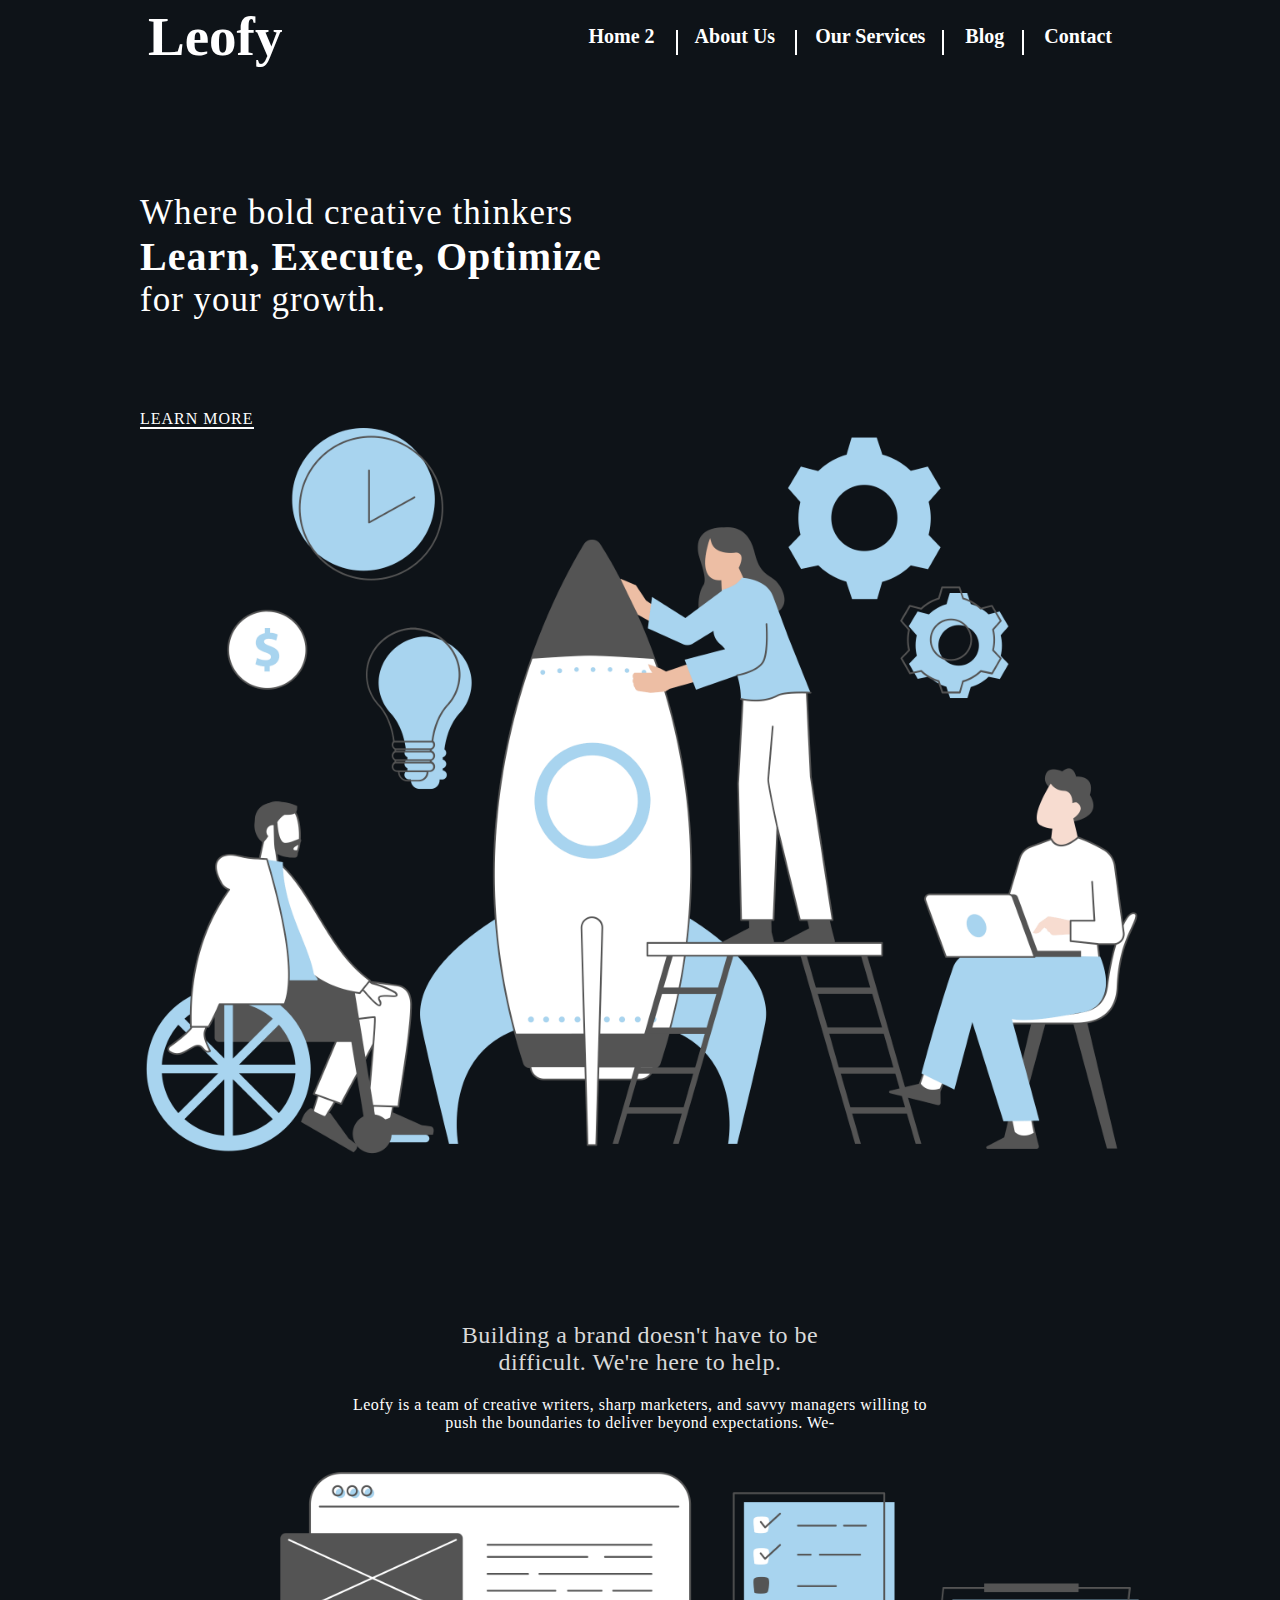
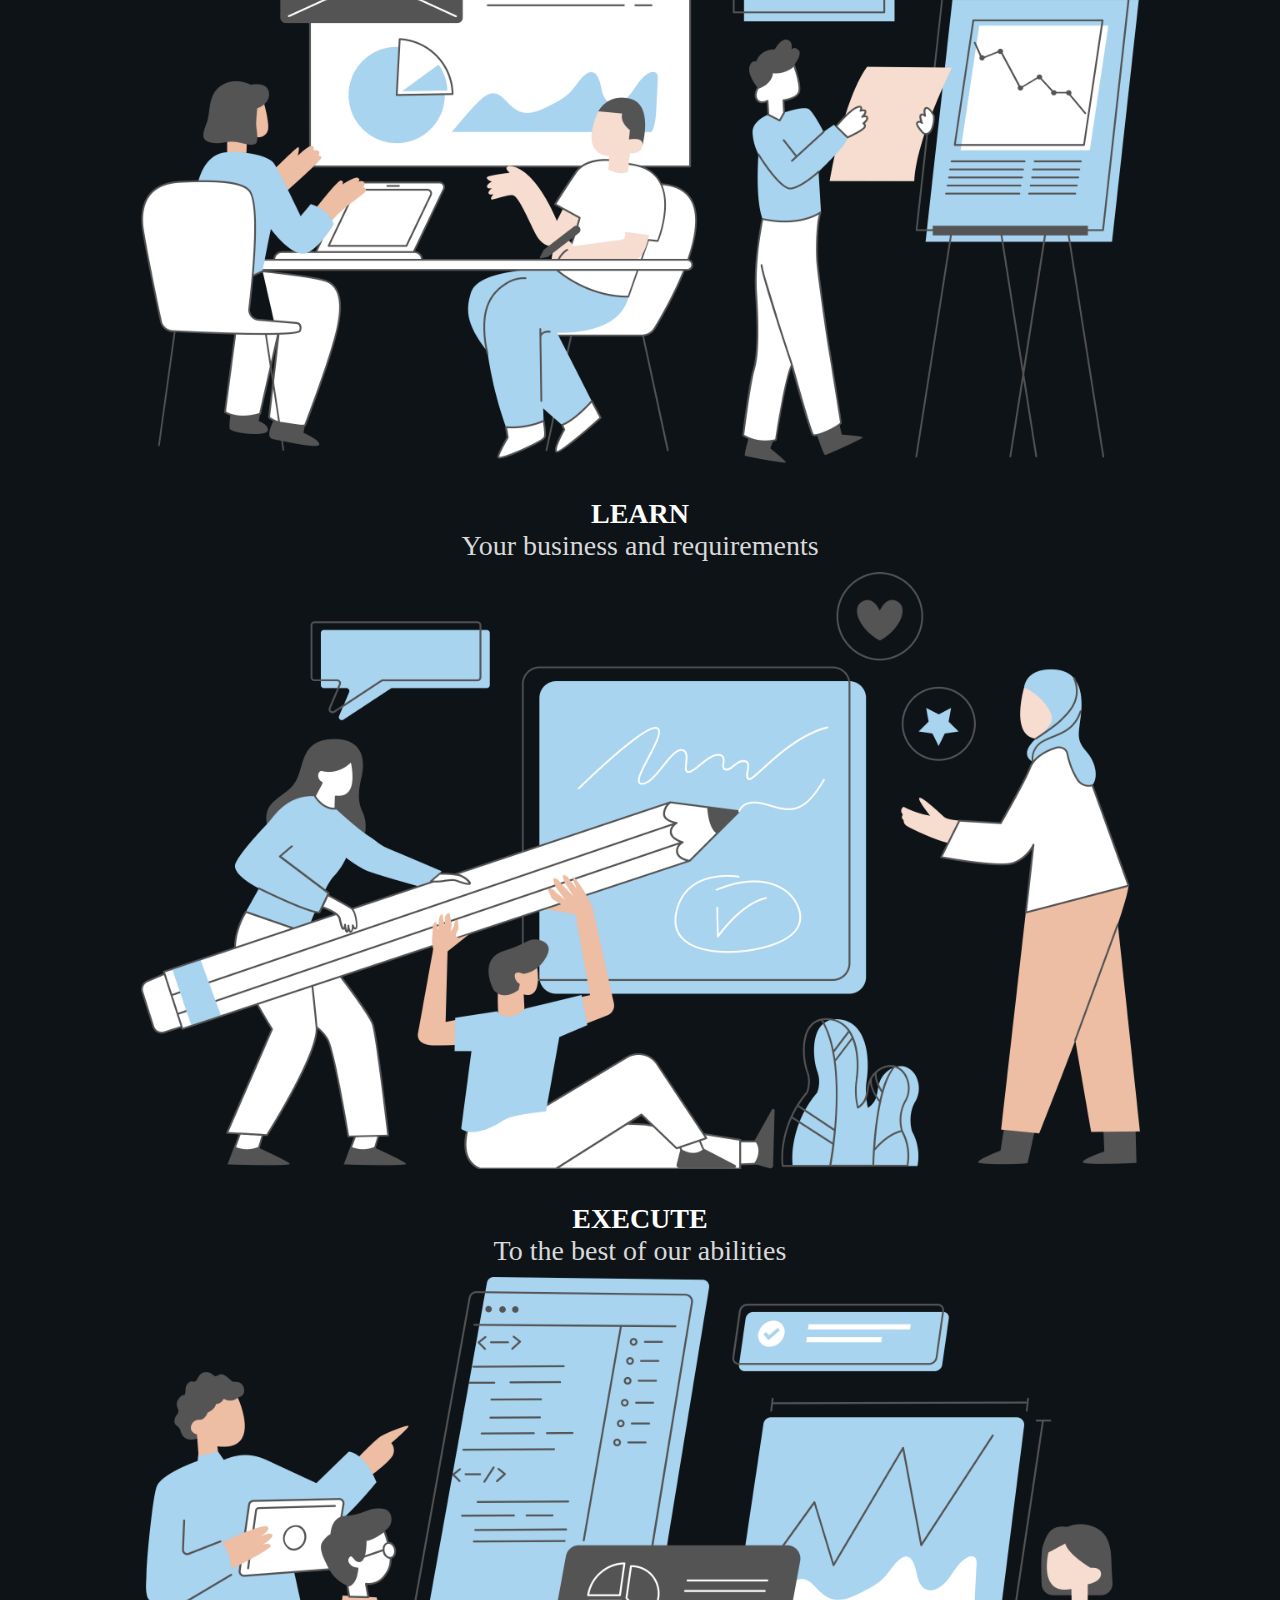
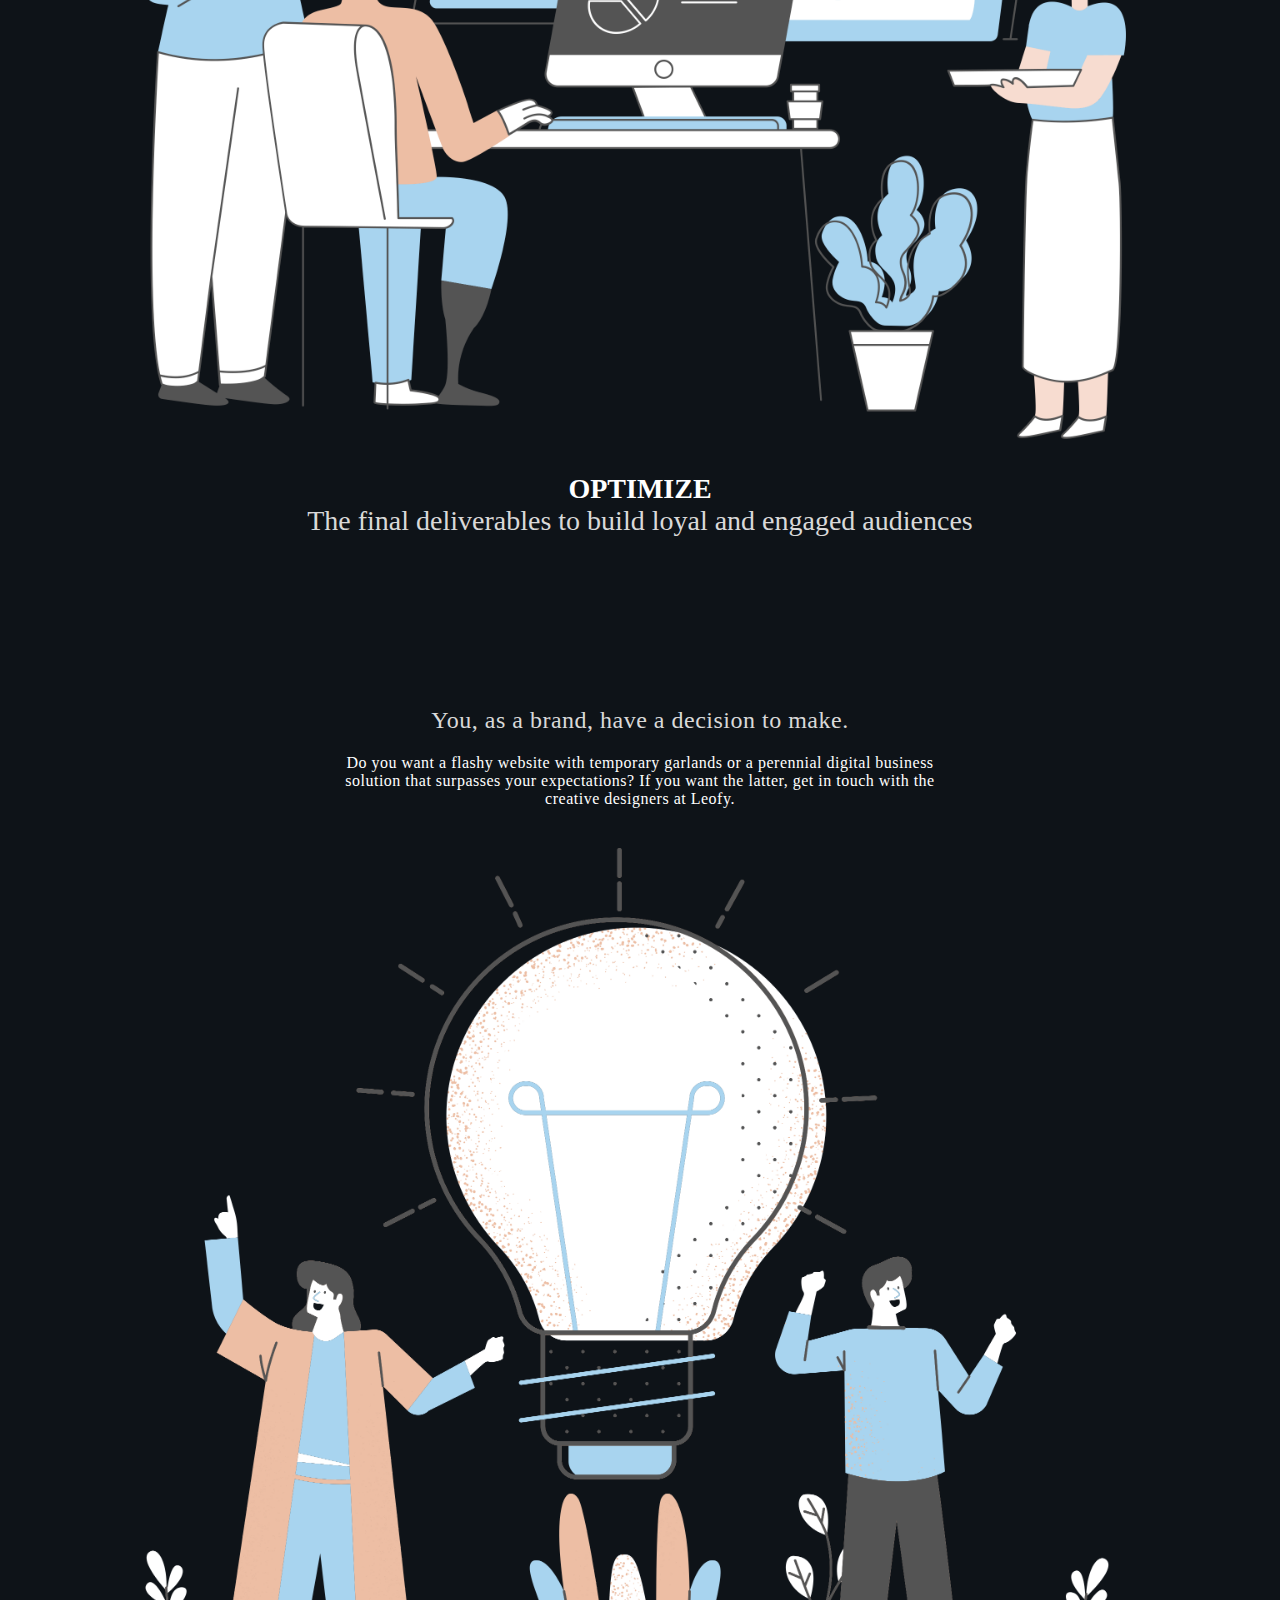
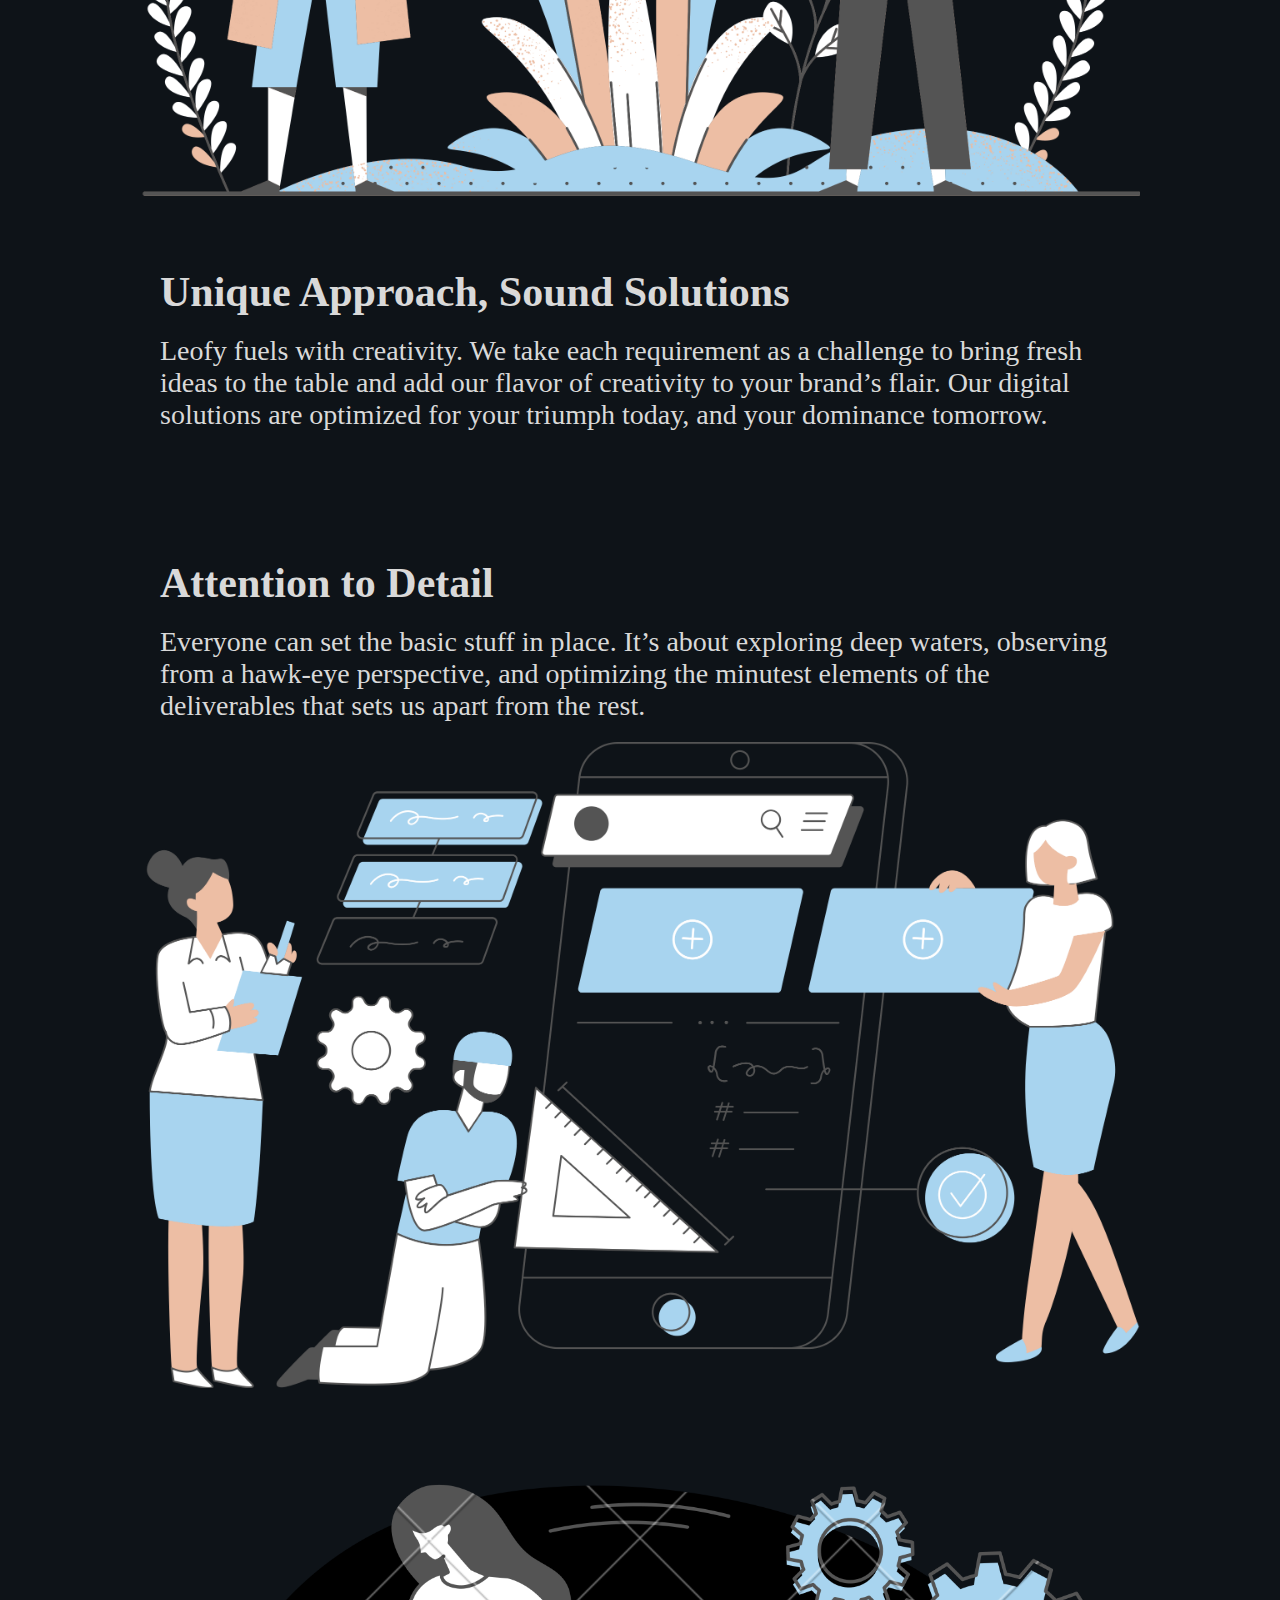
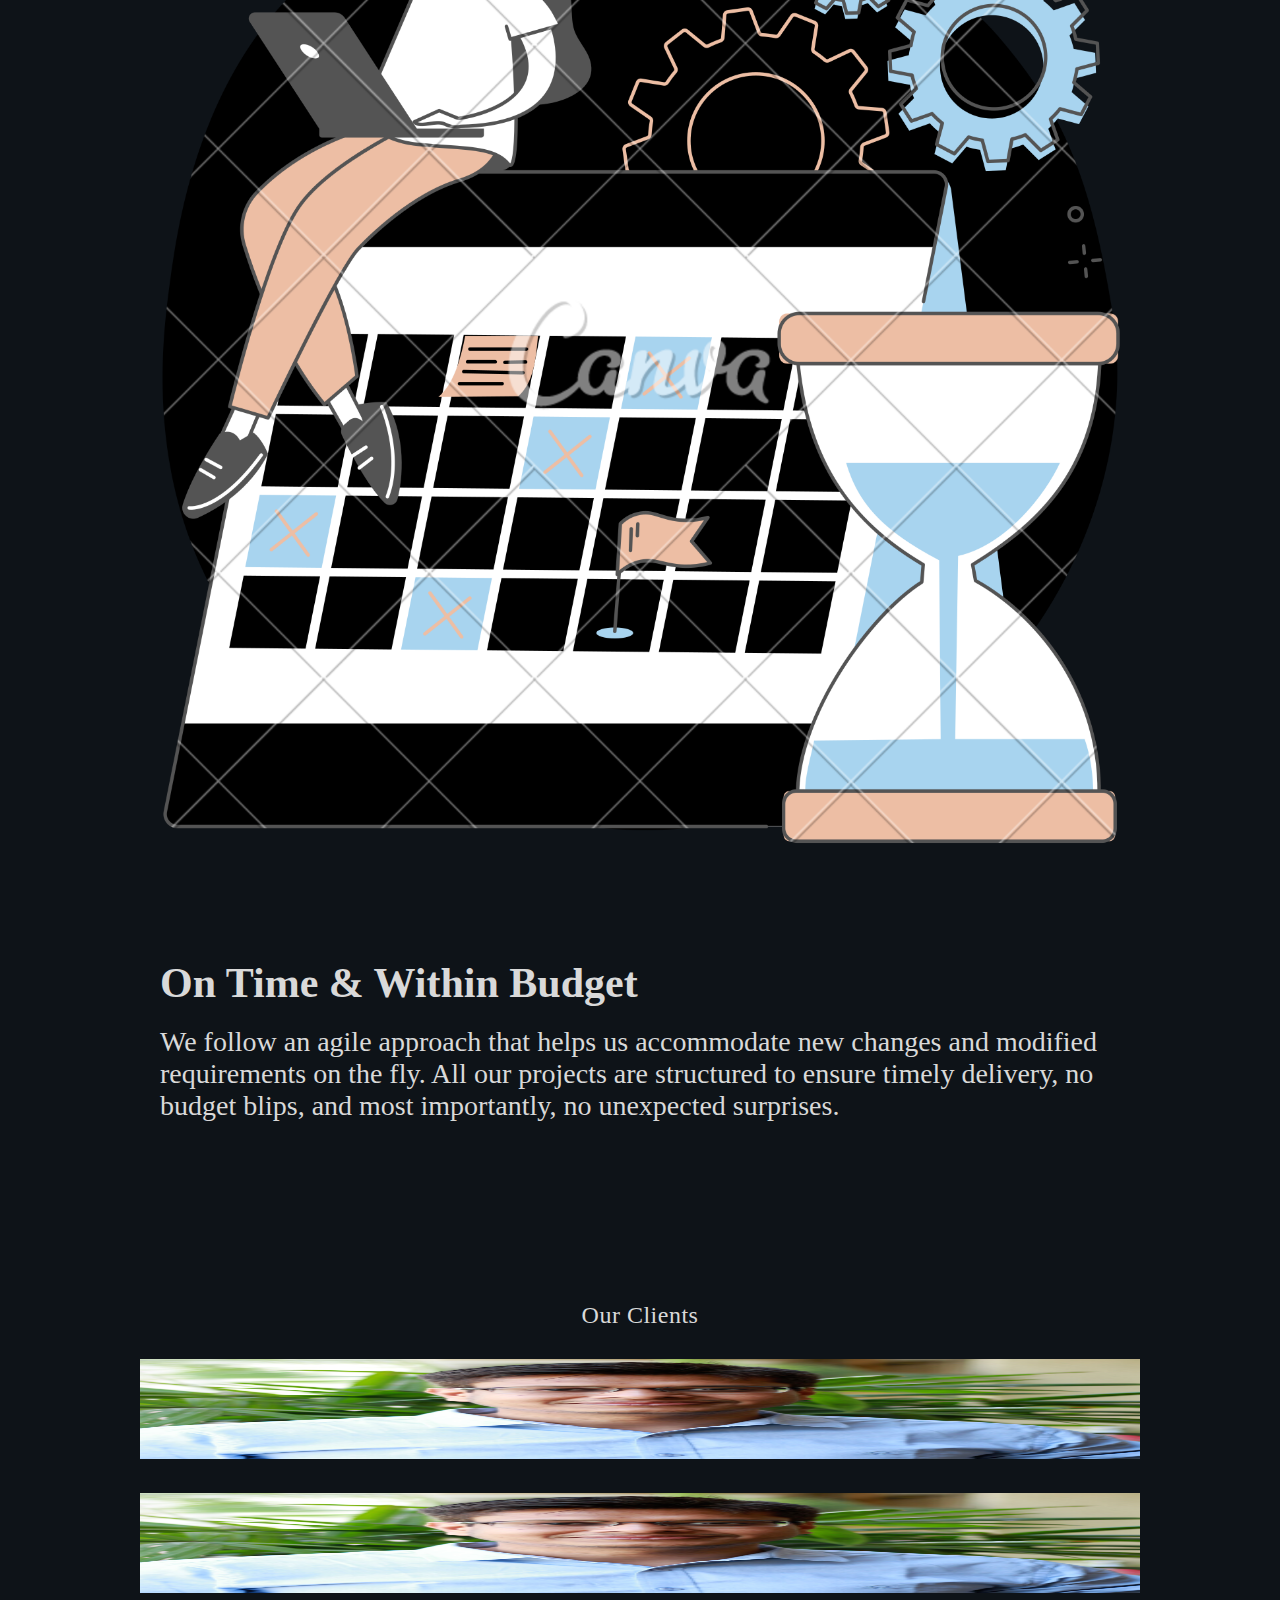
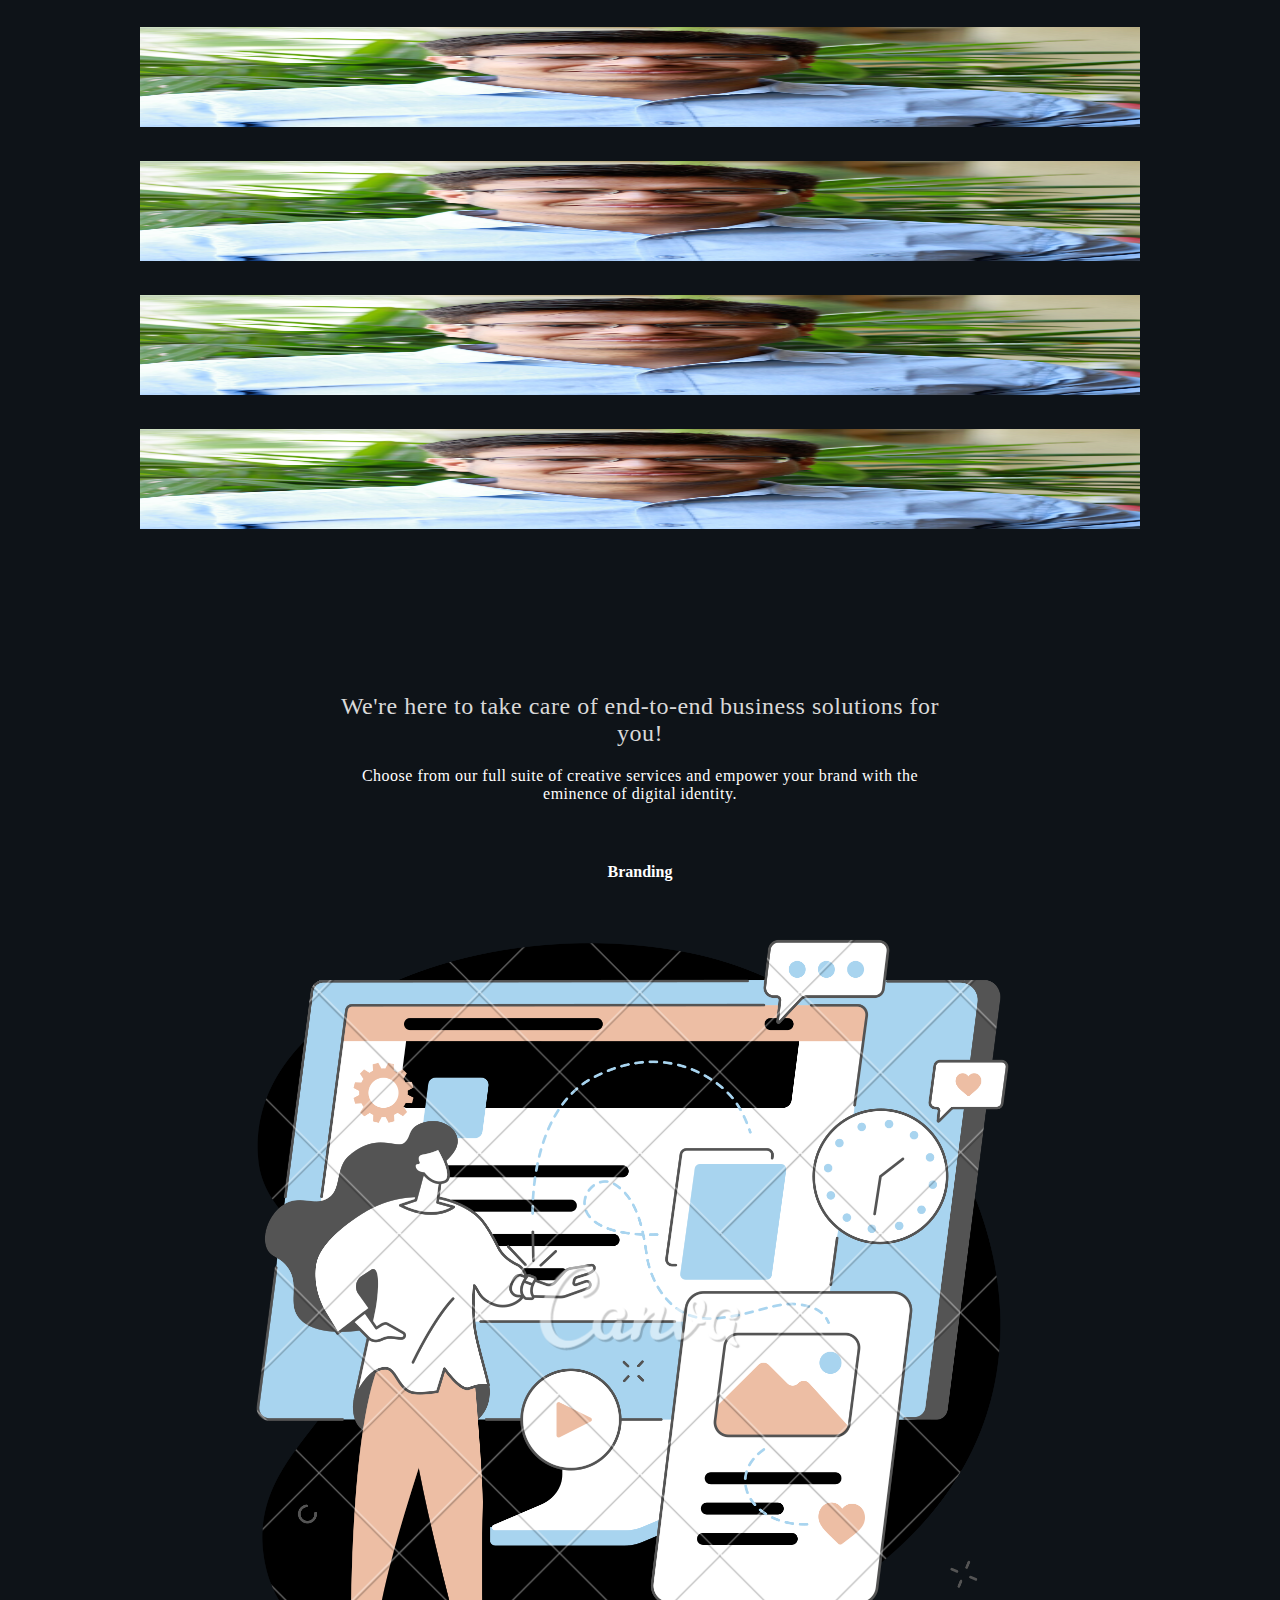
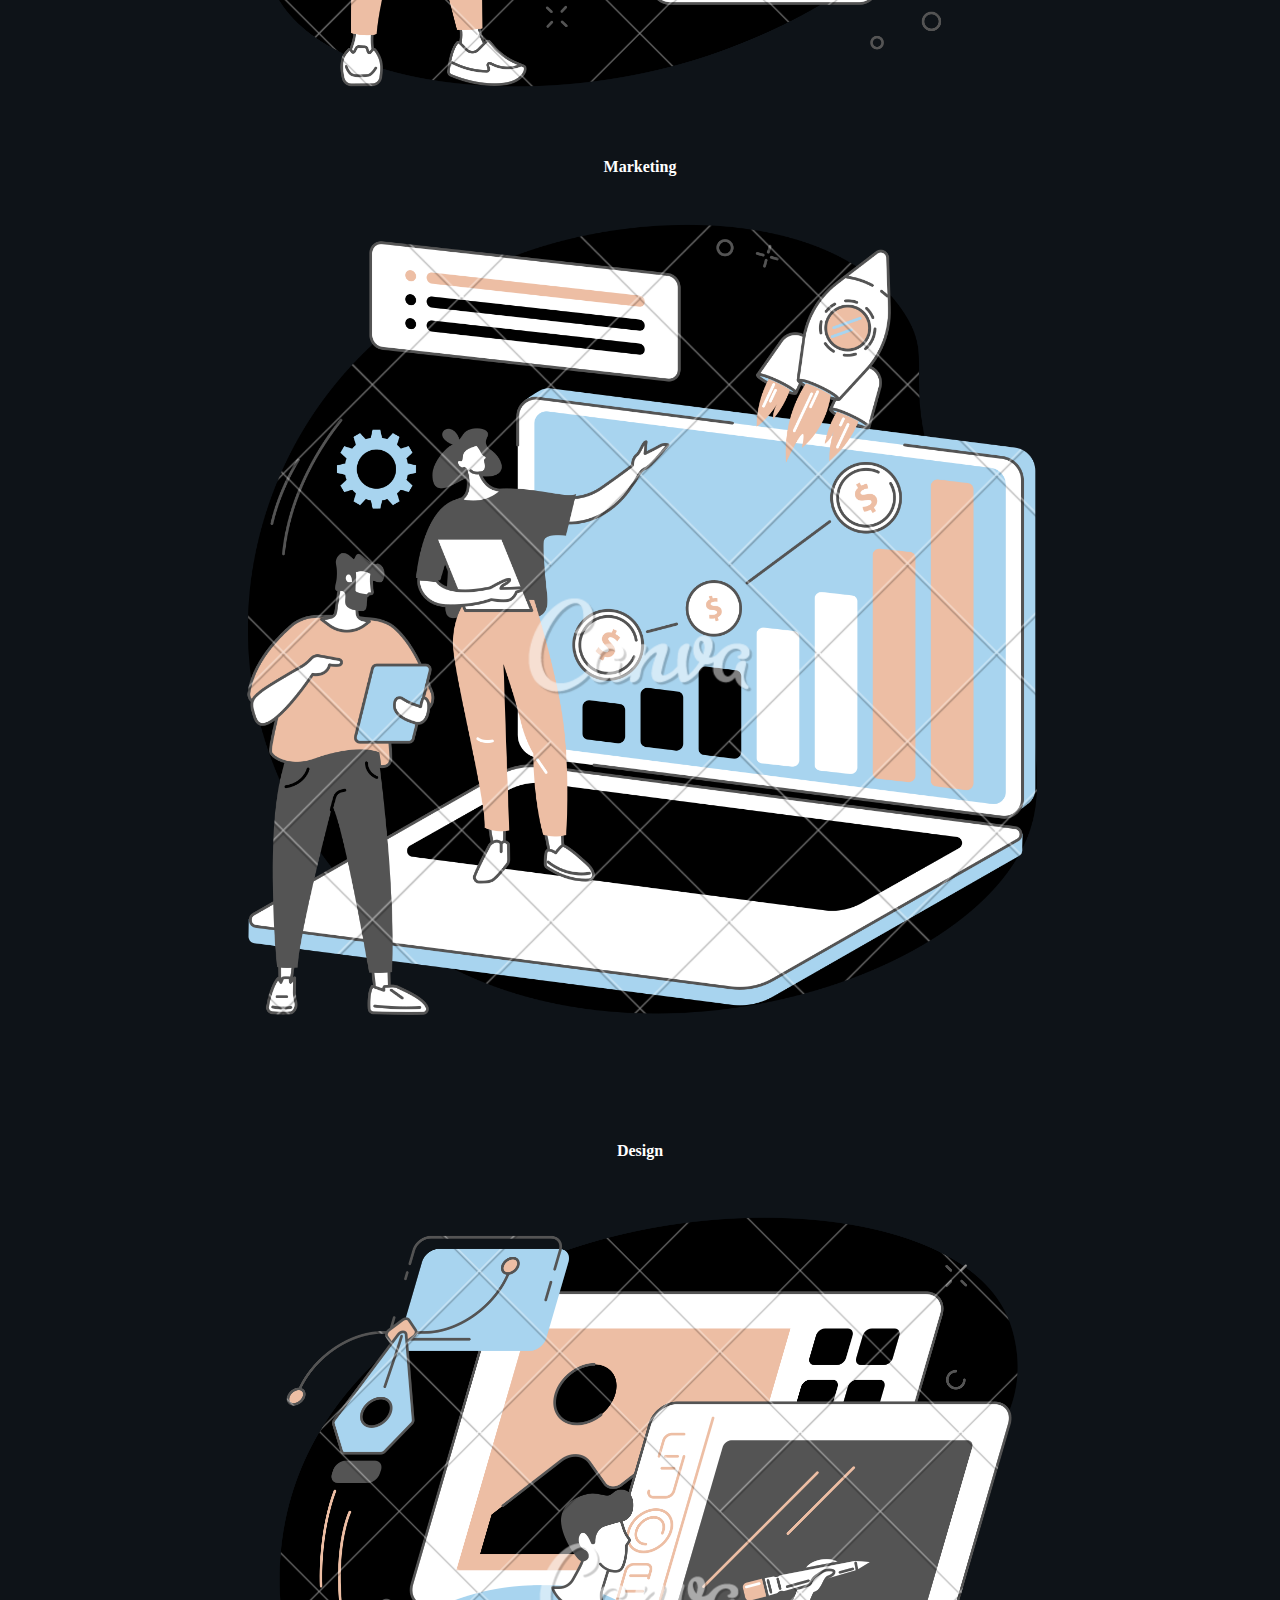
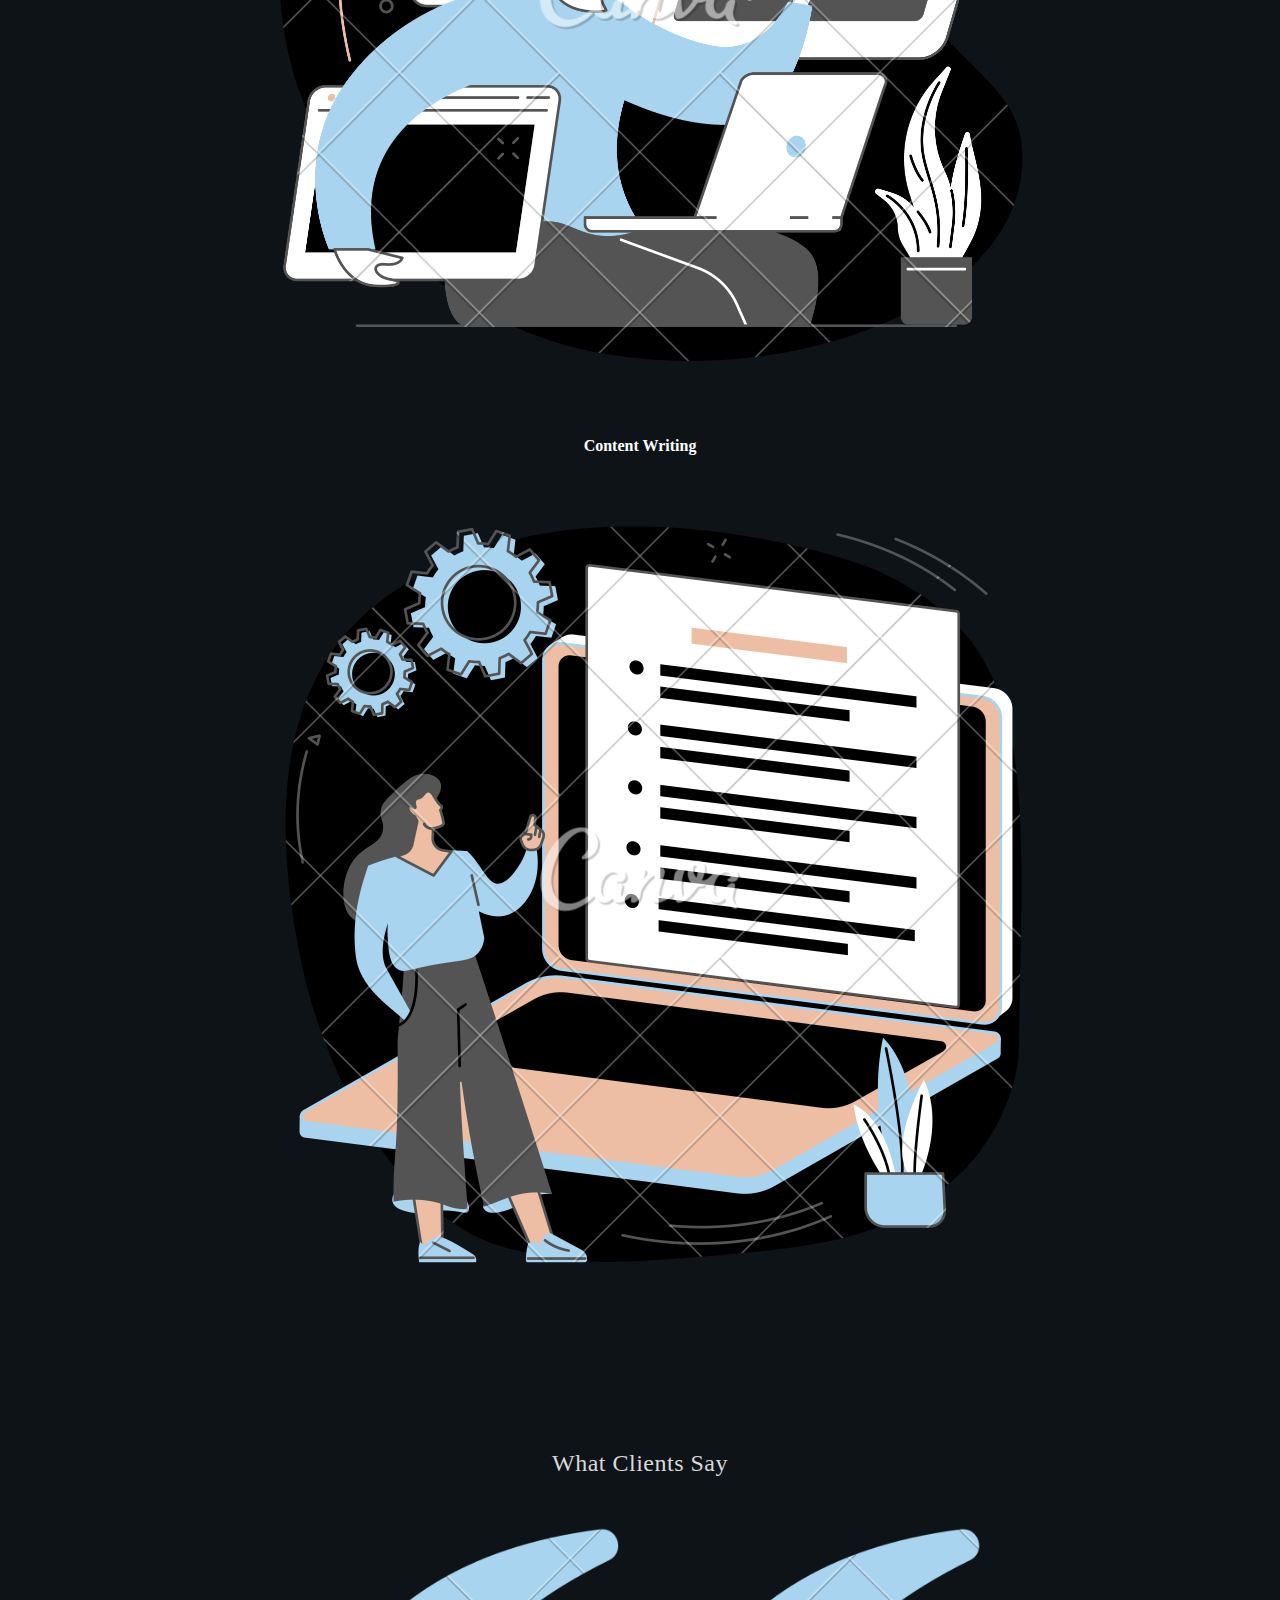
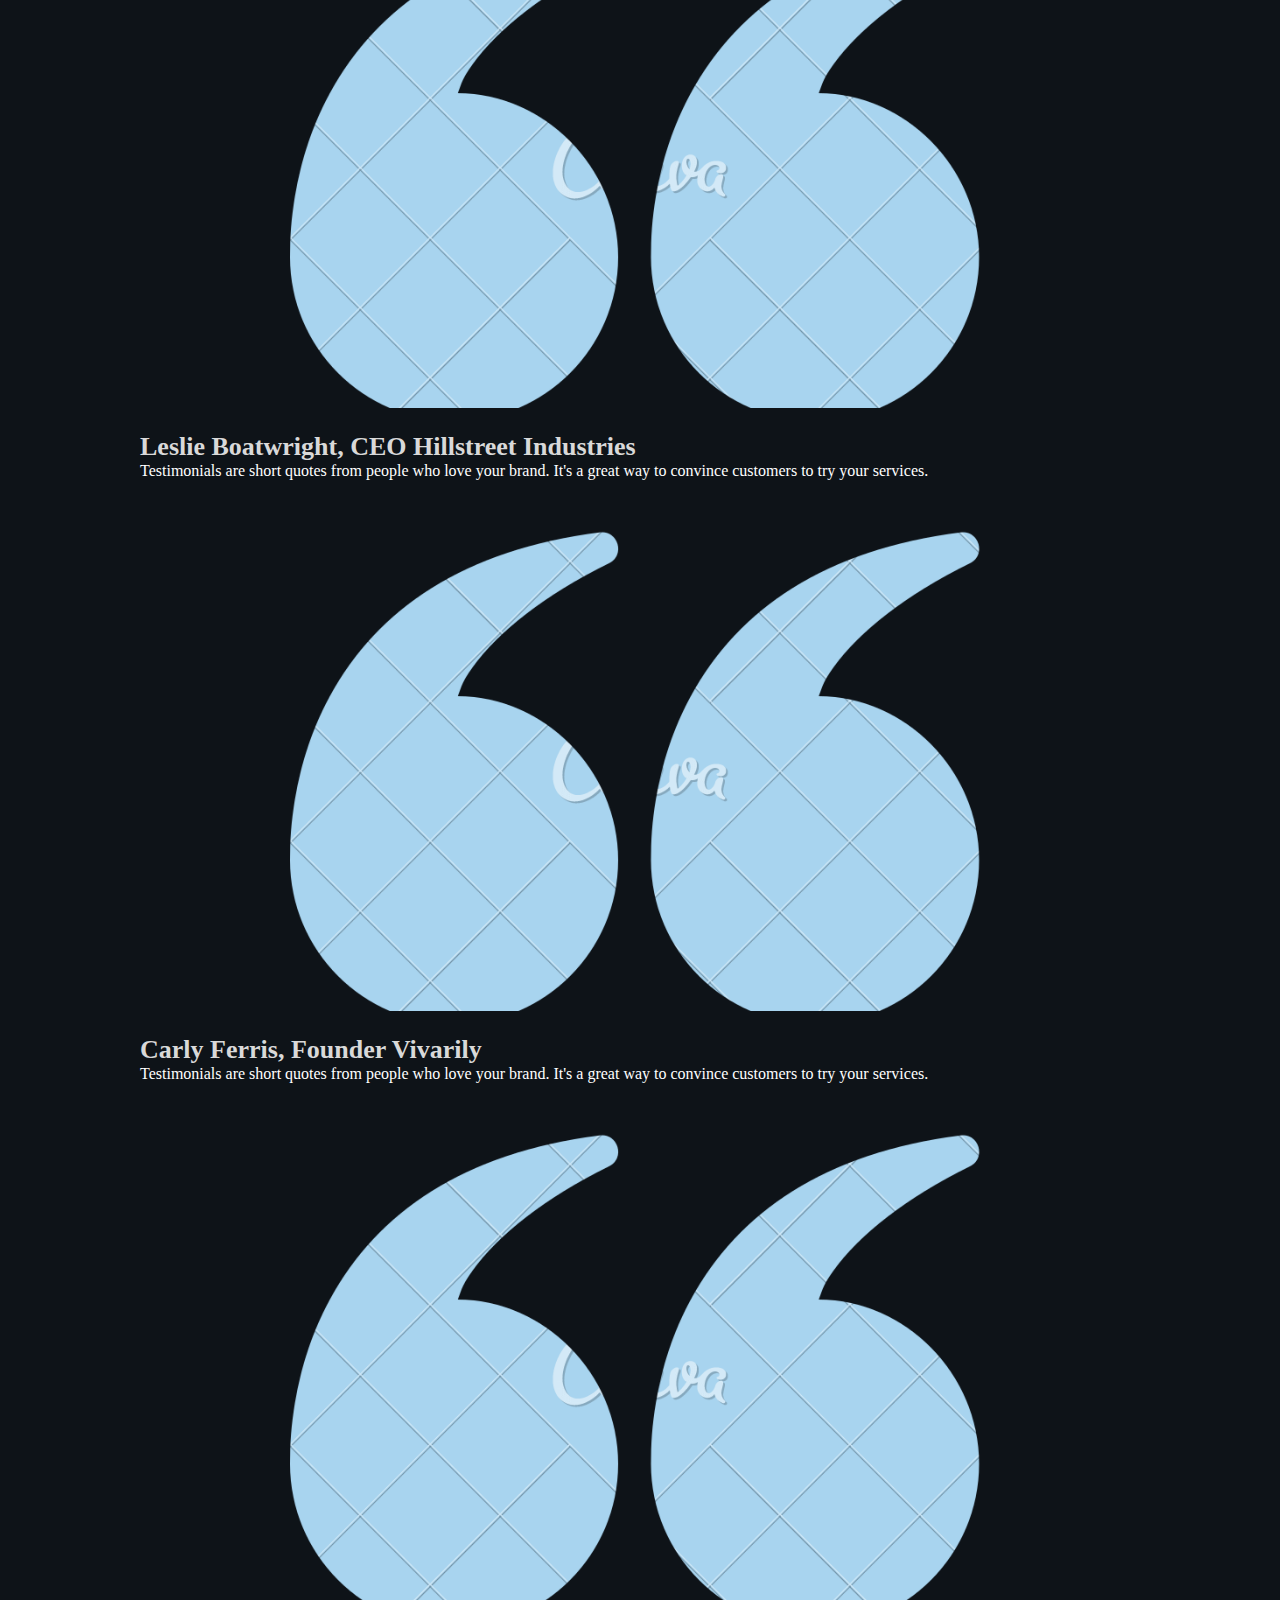
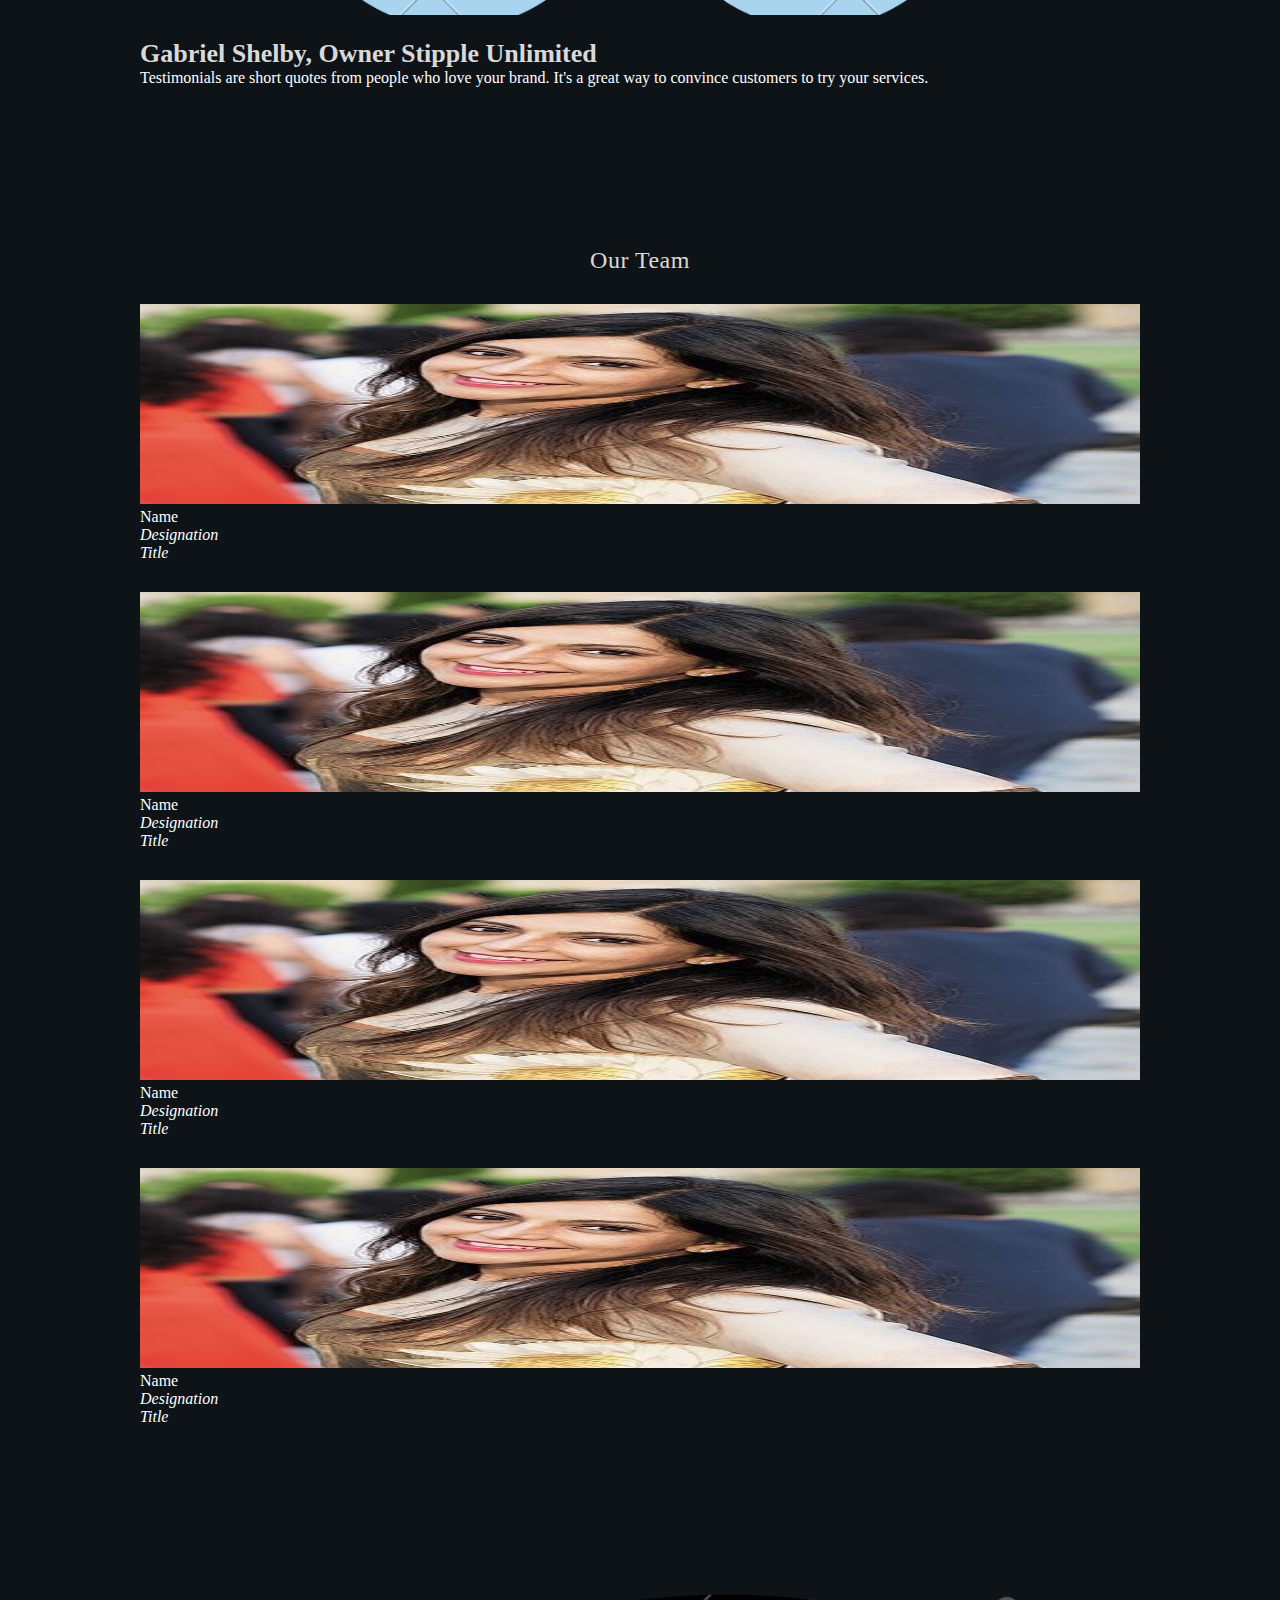
==== commit 8e482b65: "Update index.html" ====
--- a/index.html
+++ b/index.html
@@ -27,7 +27,7 @@
       </div>
       <div class="right-nav">
         <ul class="navbar-rgt">
-          <li><a href="index.html">Home</a></li>
+          <li><a href="index.html">Home 2</a></li>
           <li class="aft"><a href="index.html">About Us</a></li>
           <li class="aft-01"><a href="index.html">Our Services</a></li>
           <li class="aft-02"><a href="index.html">Blog</a></li>
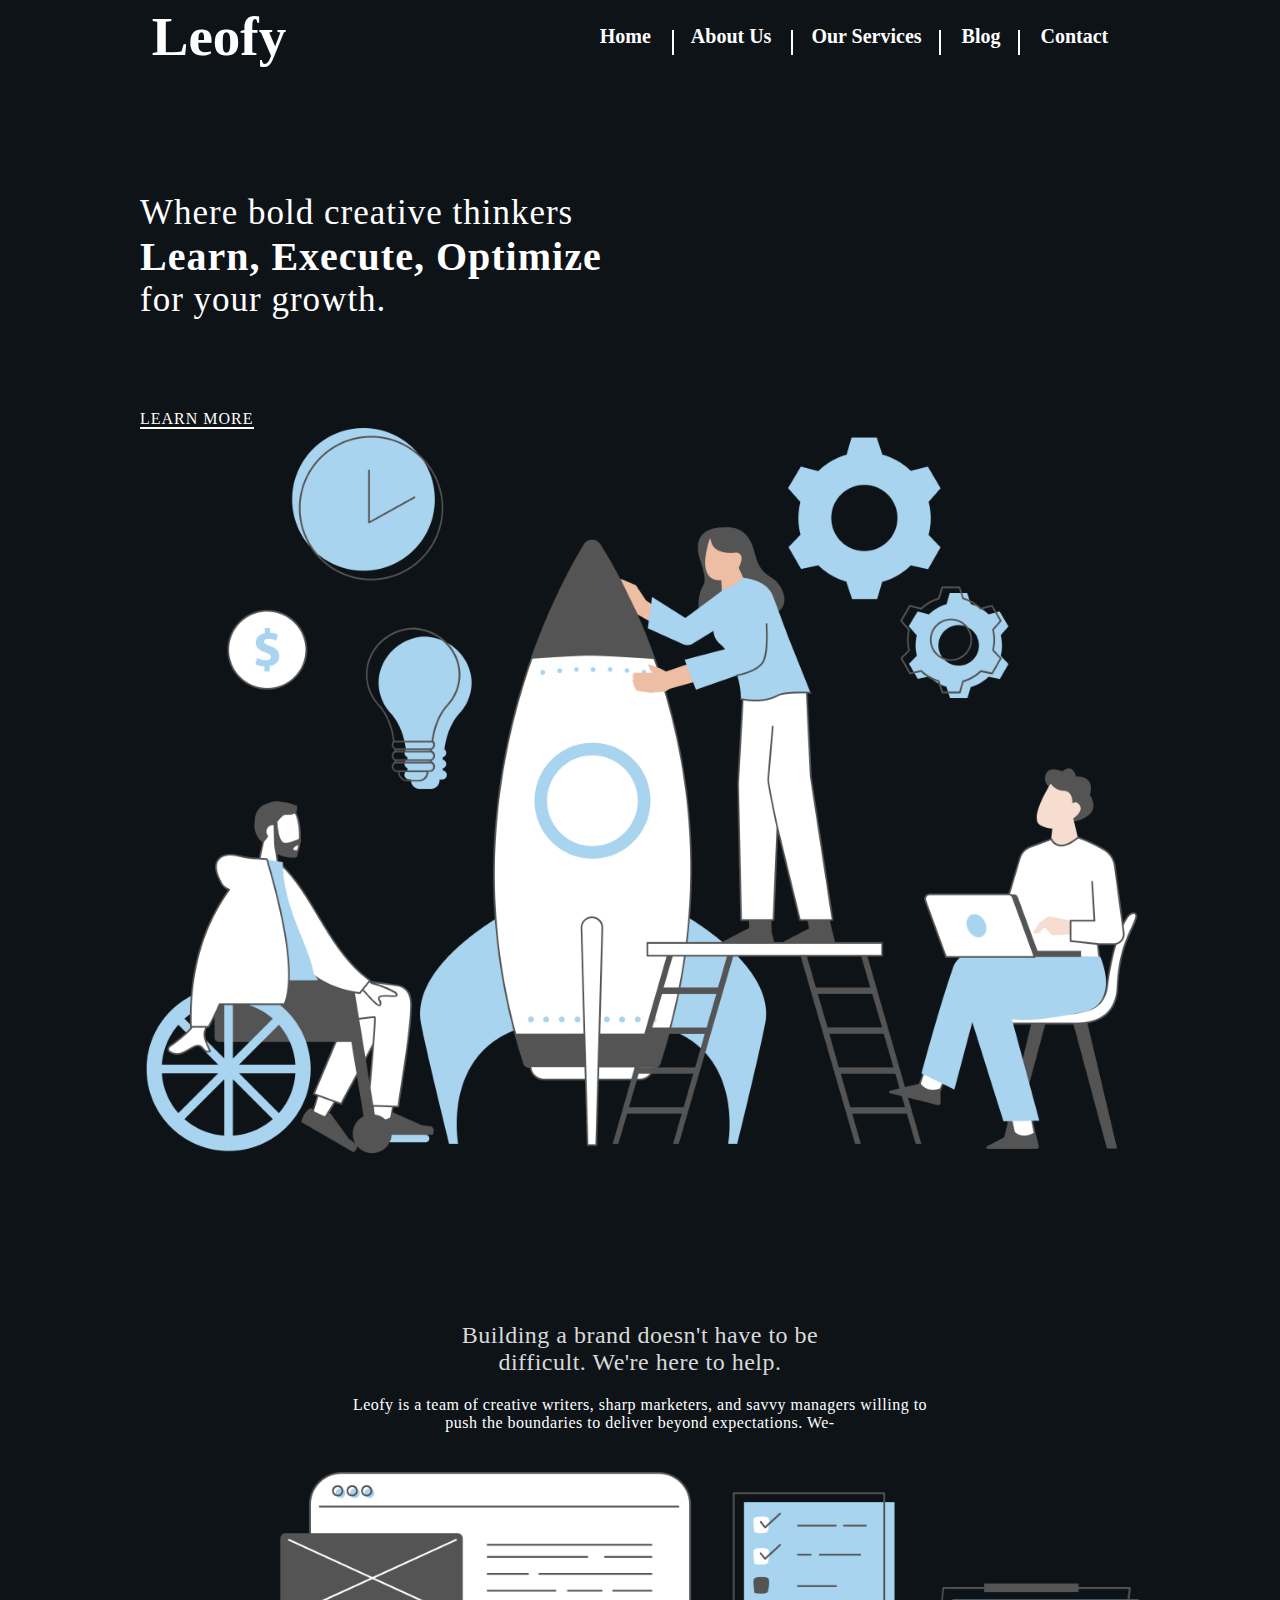
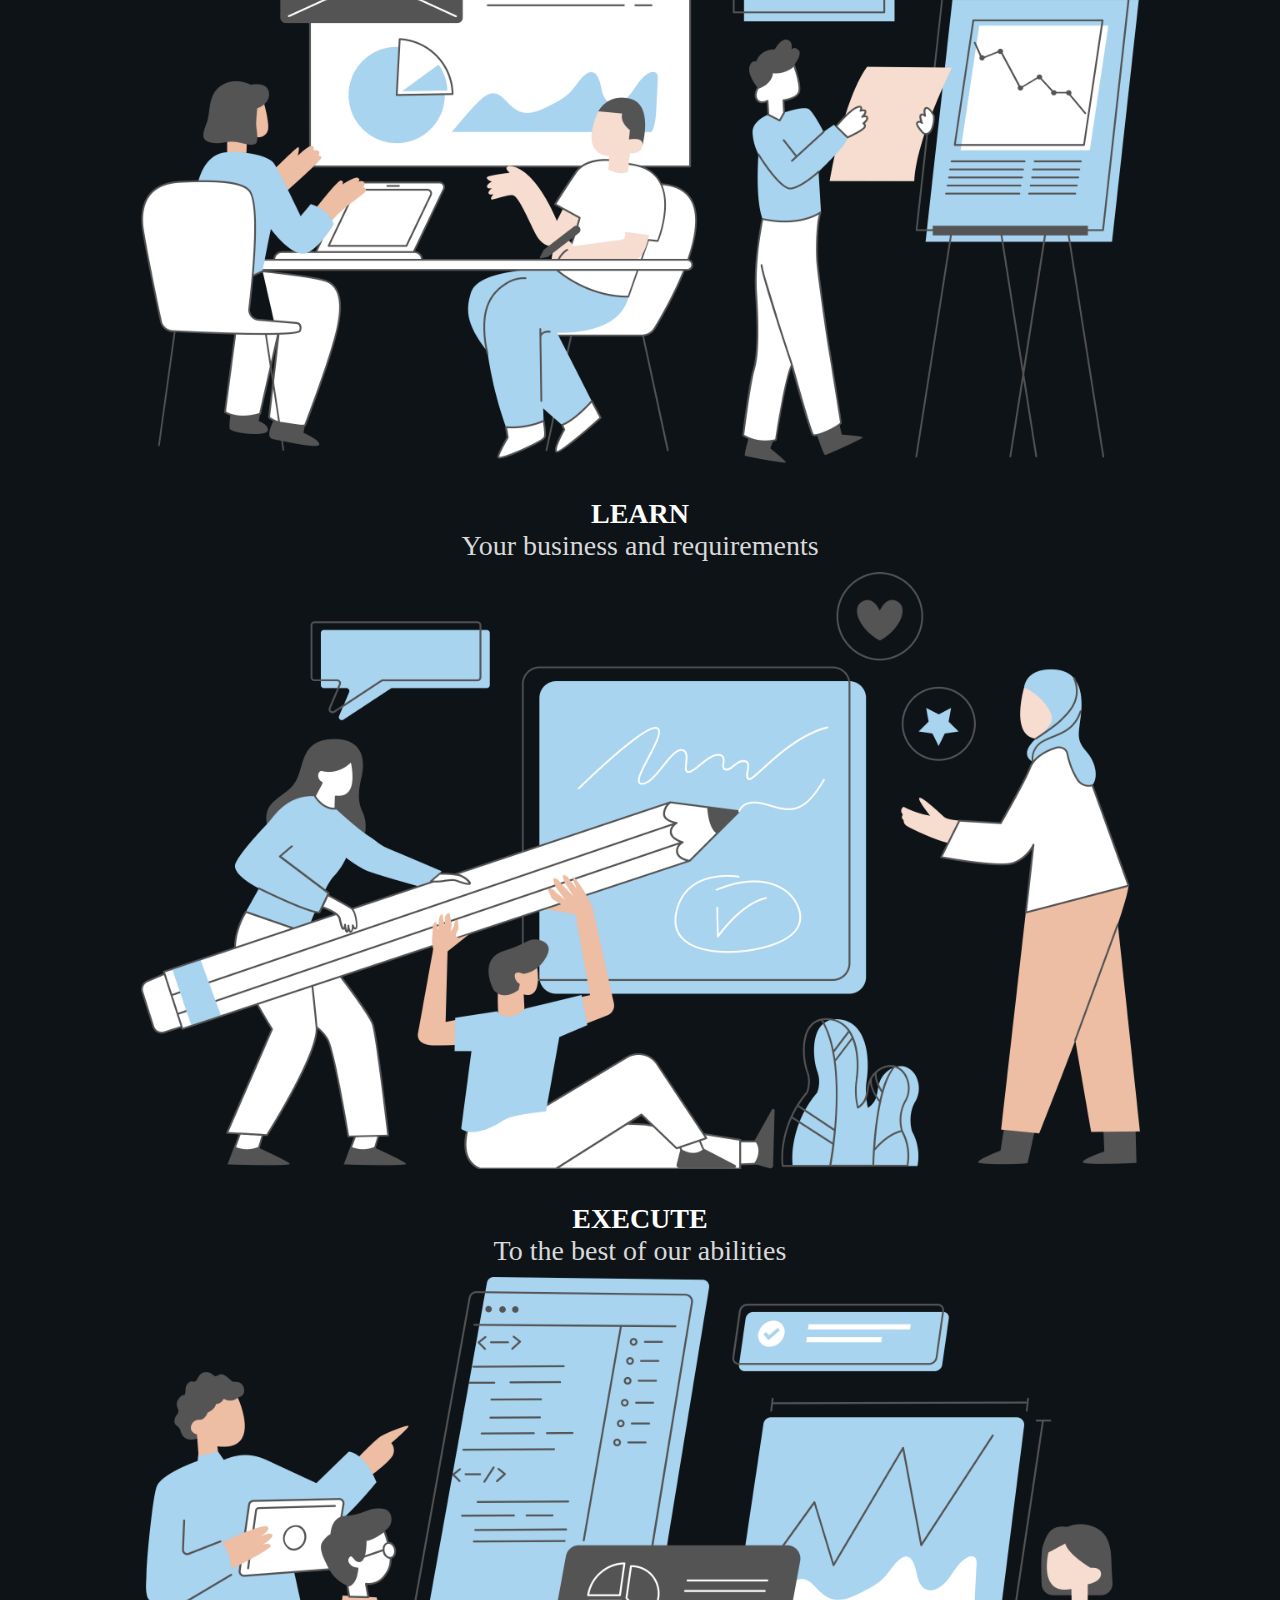
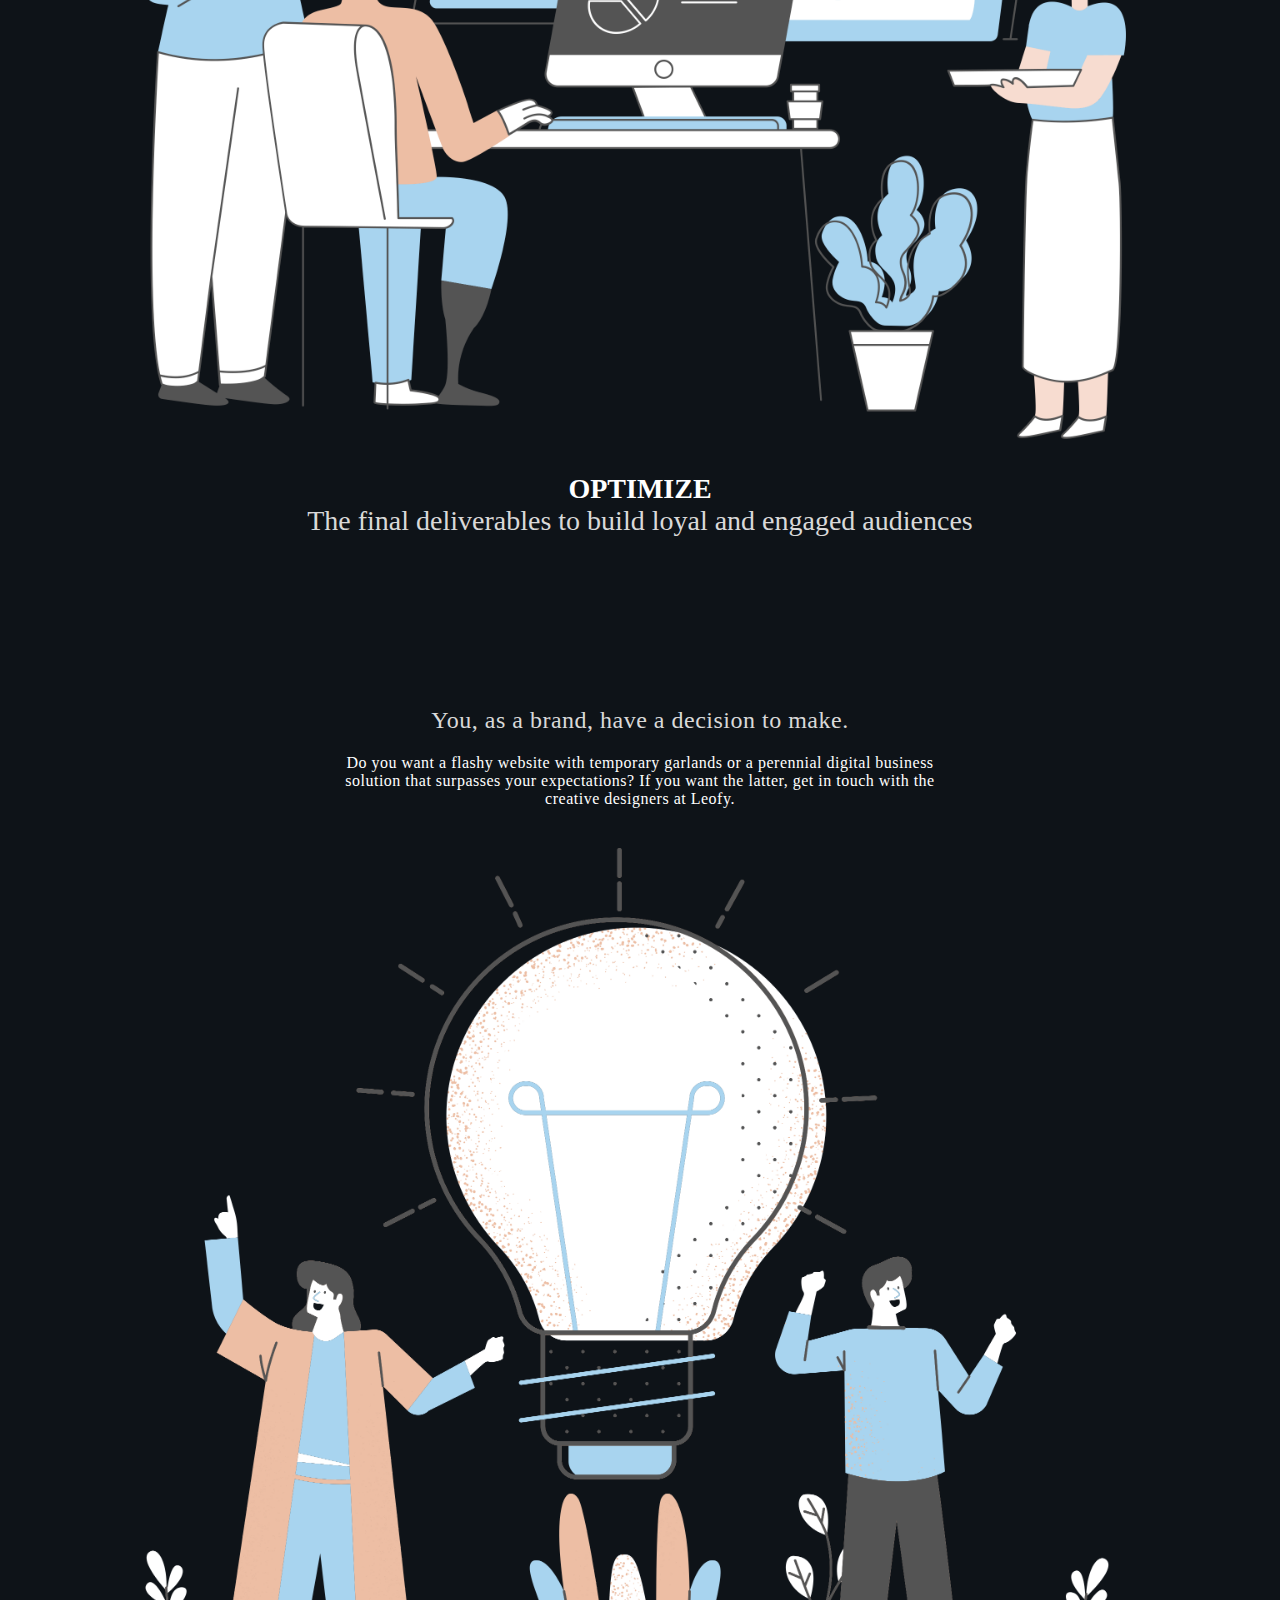
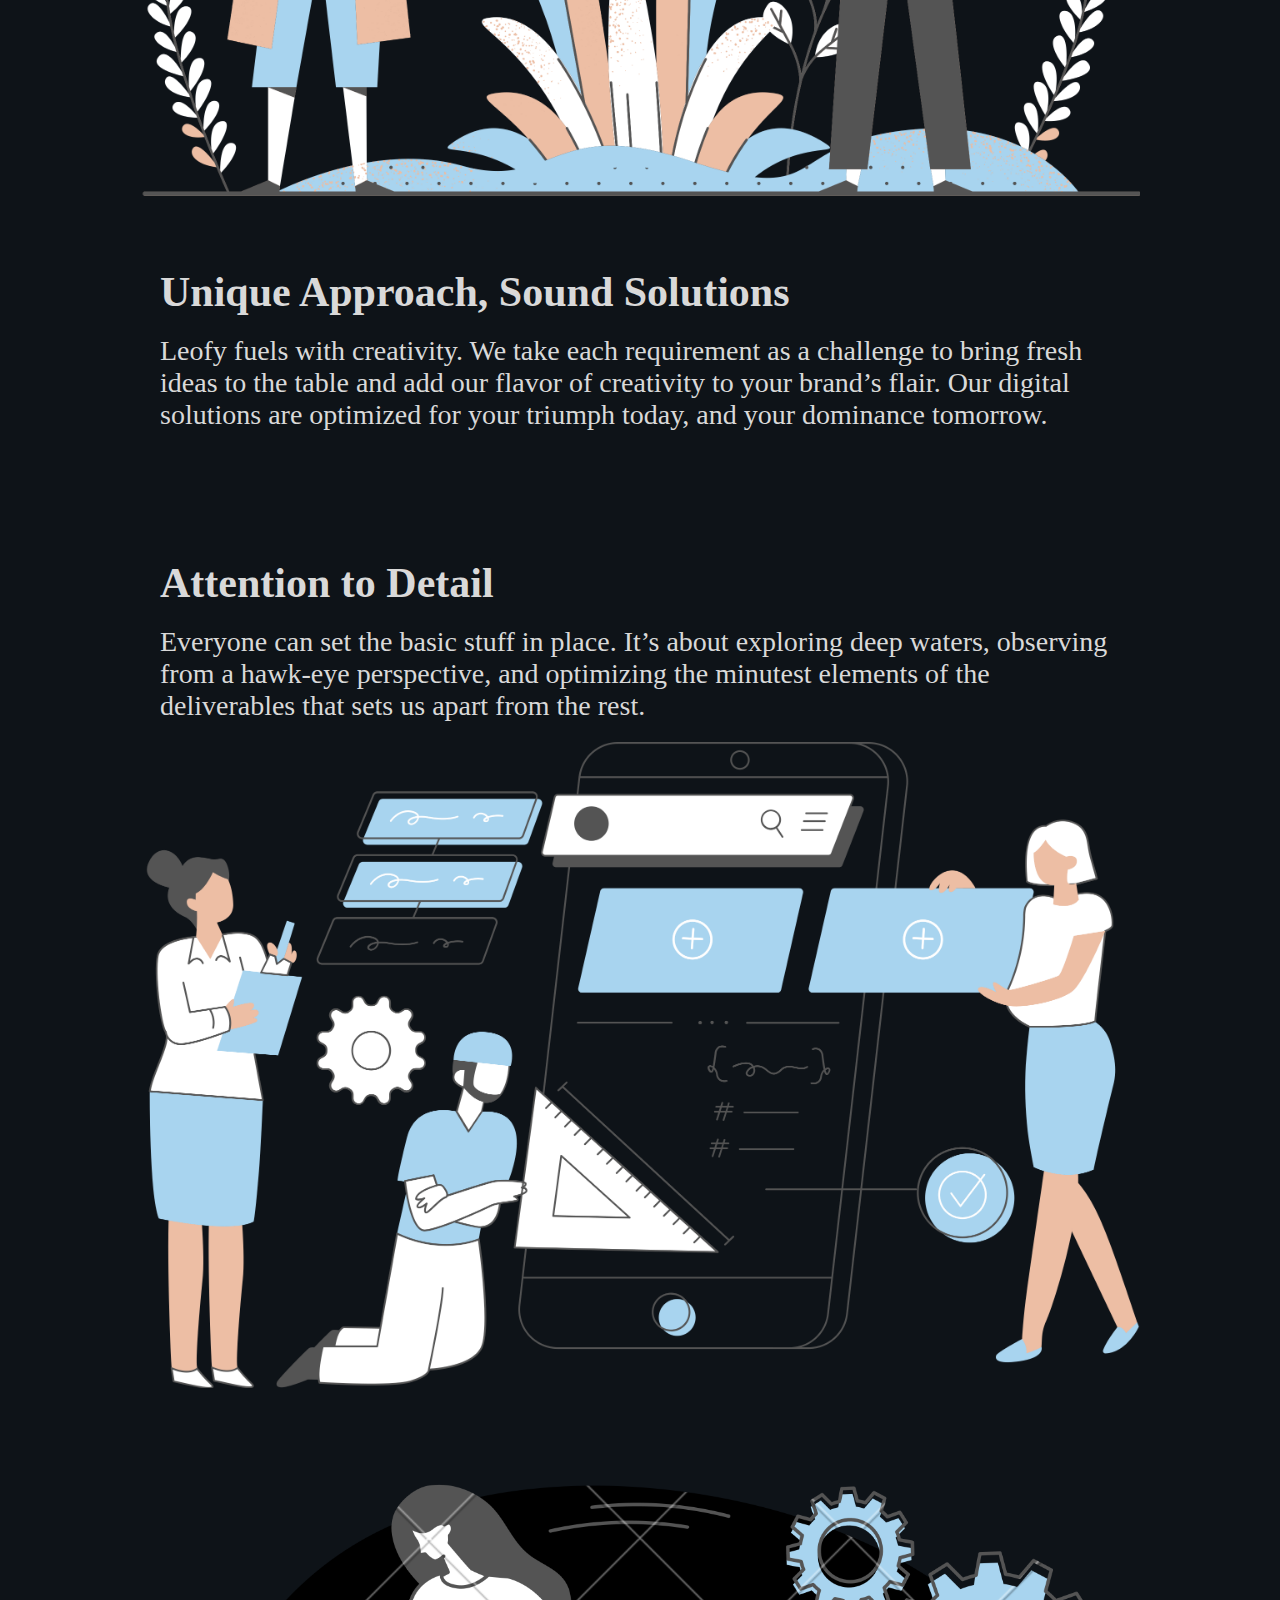
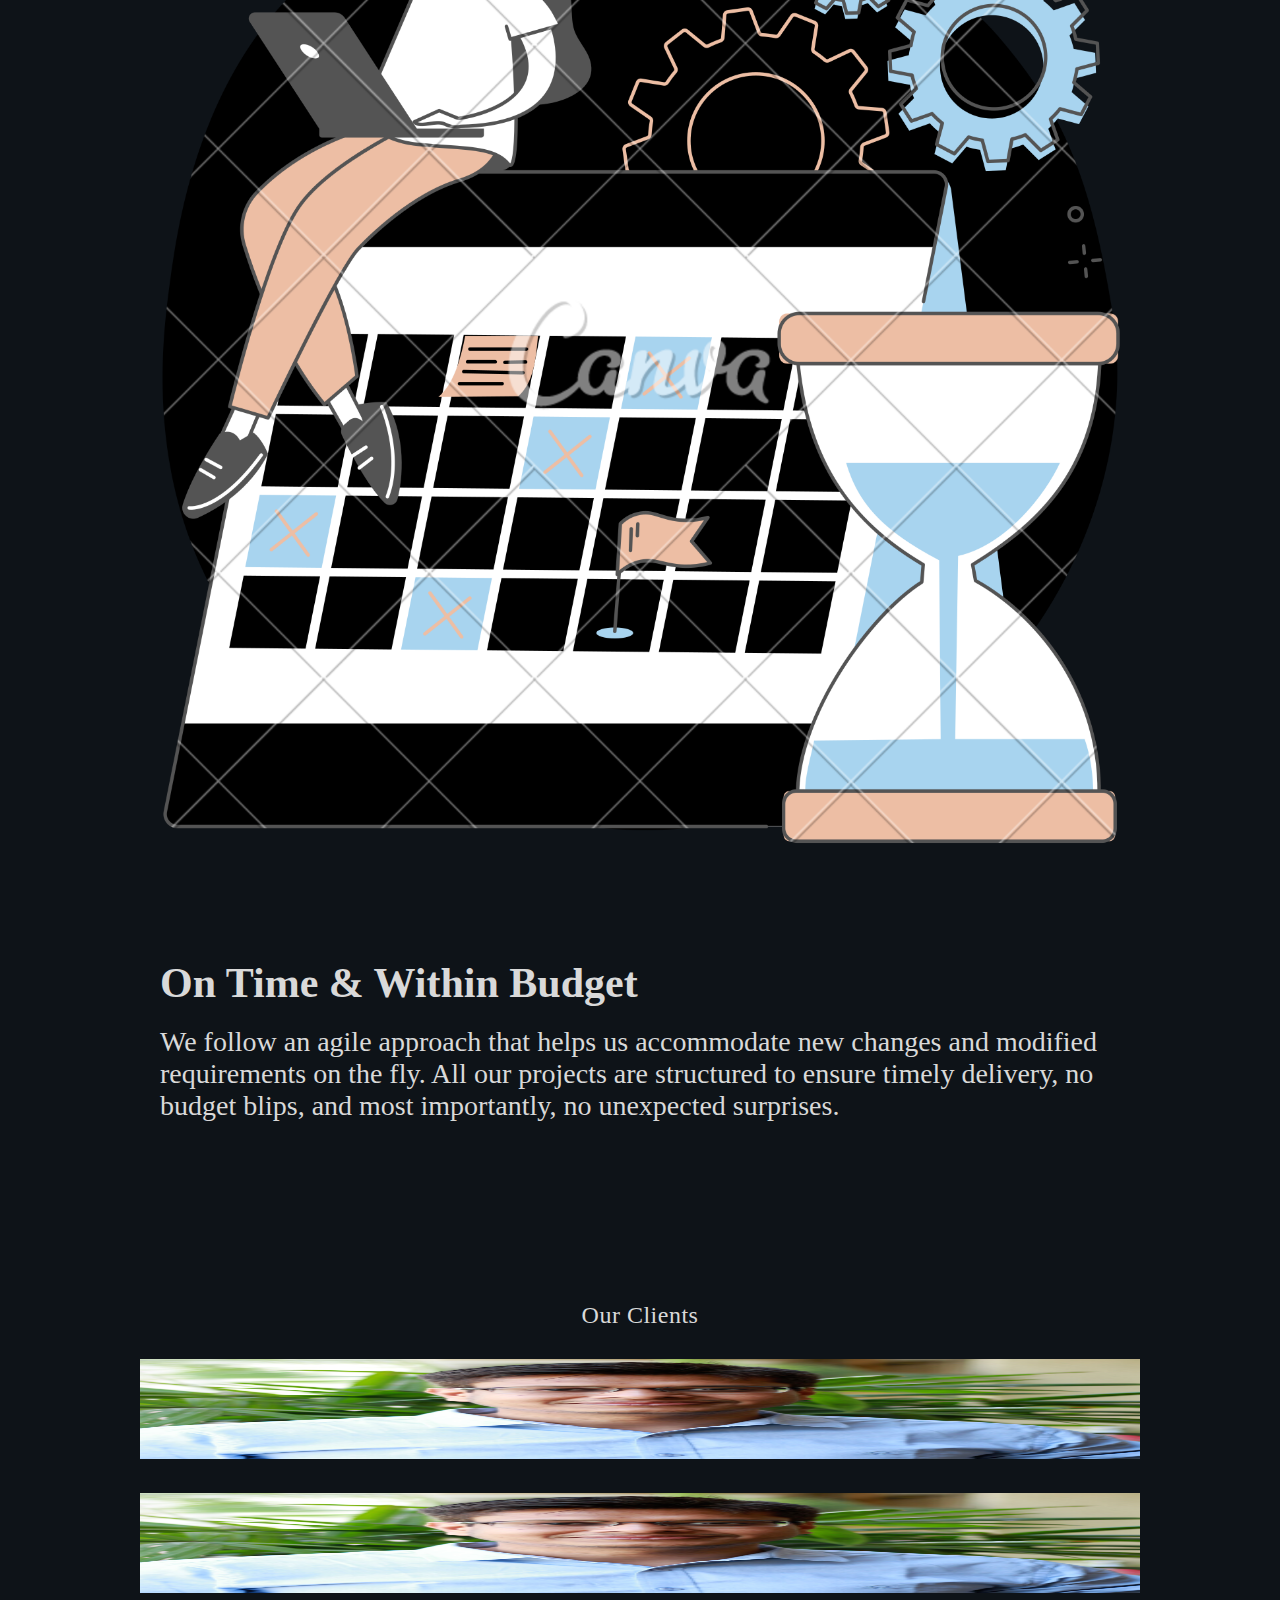
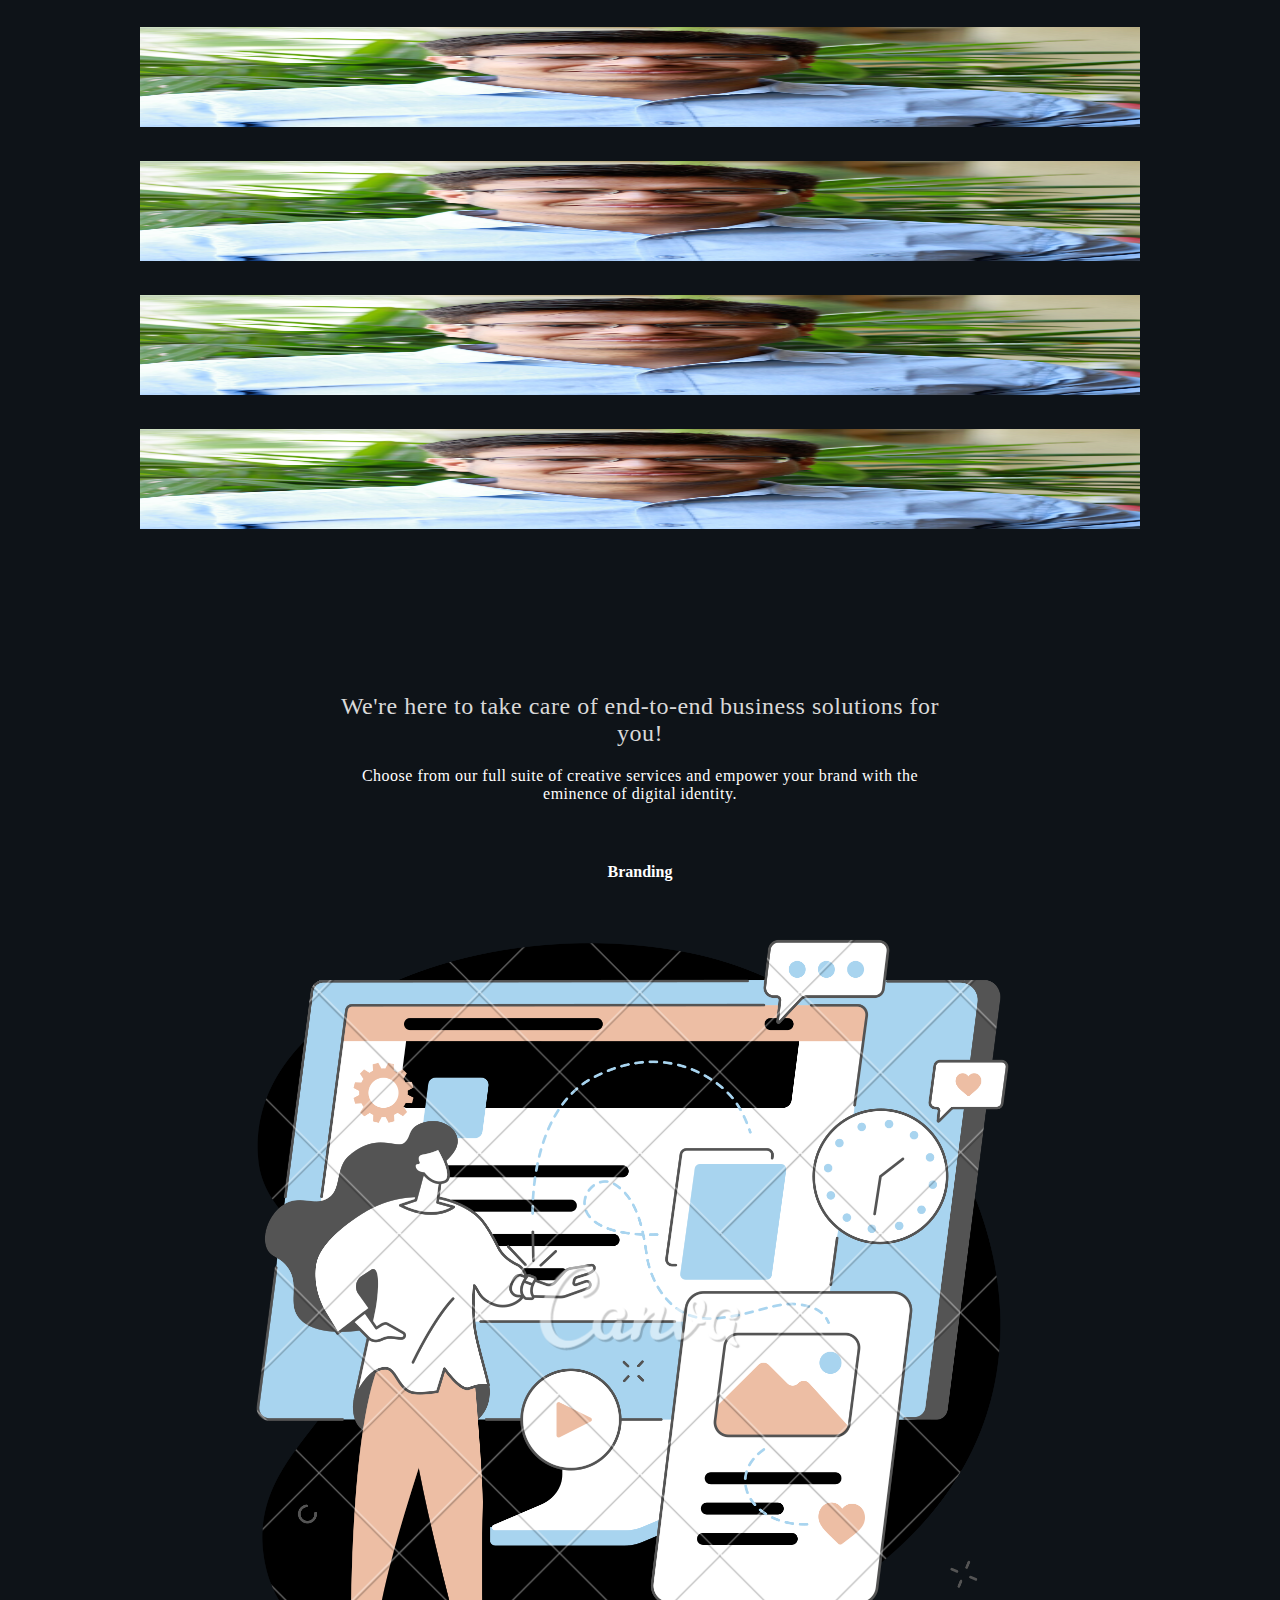
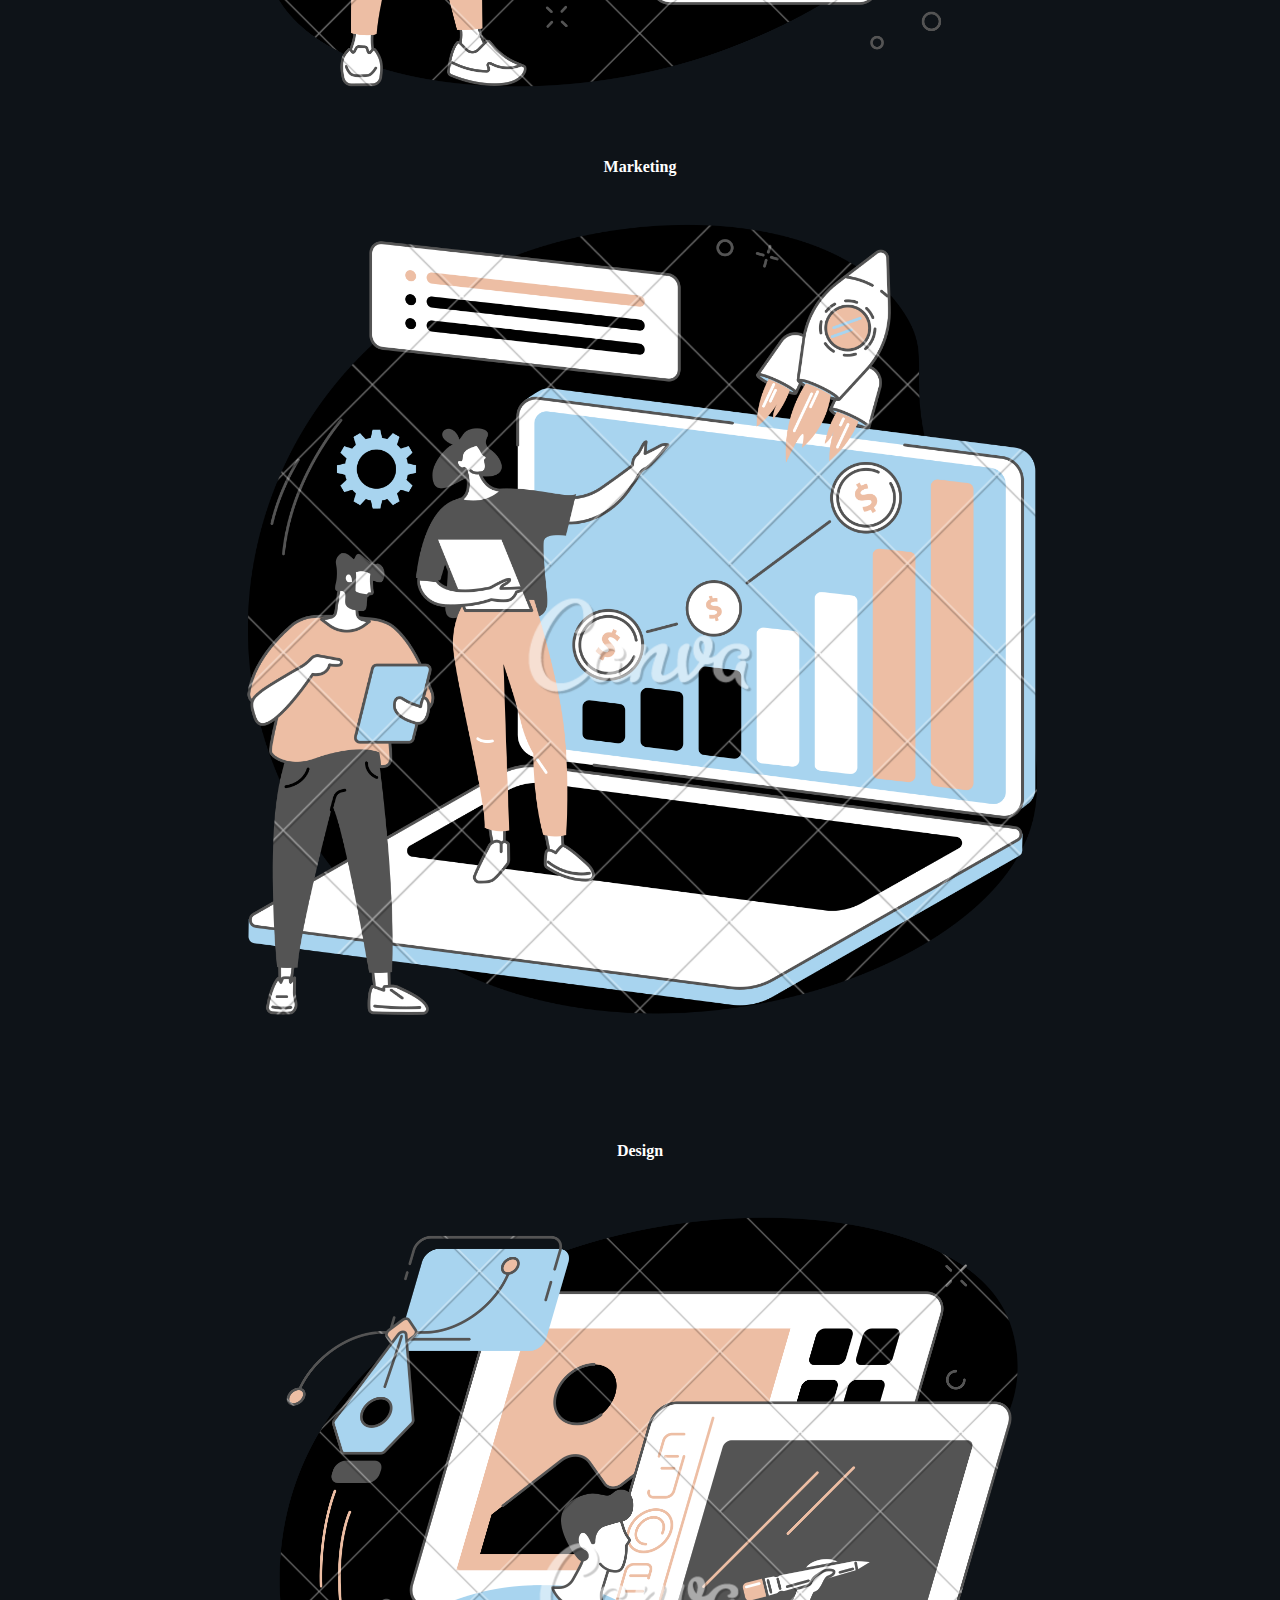
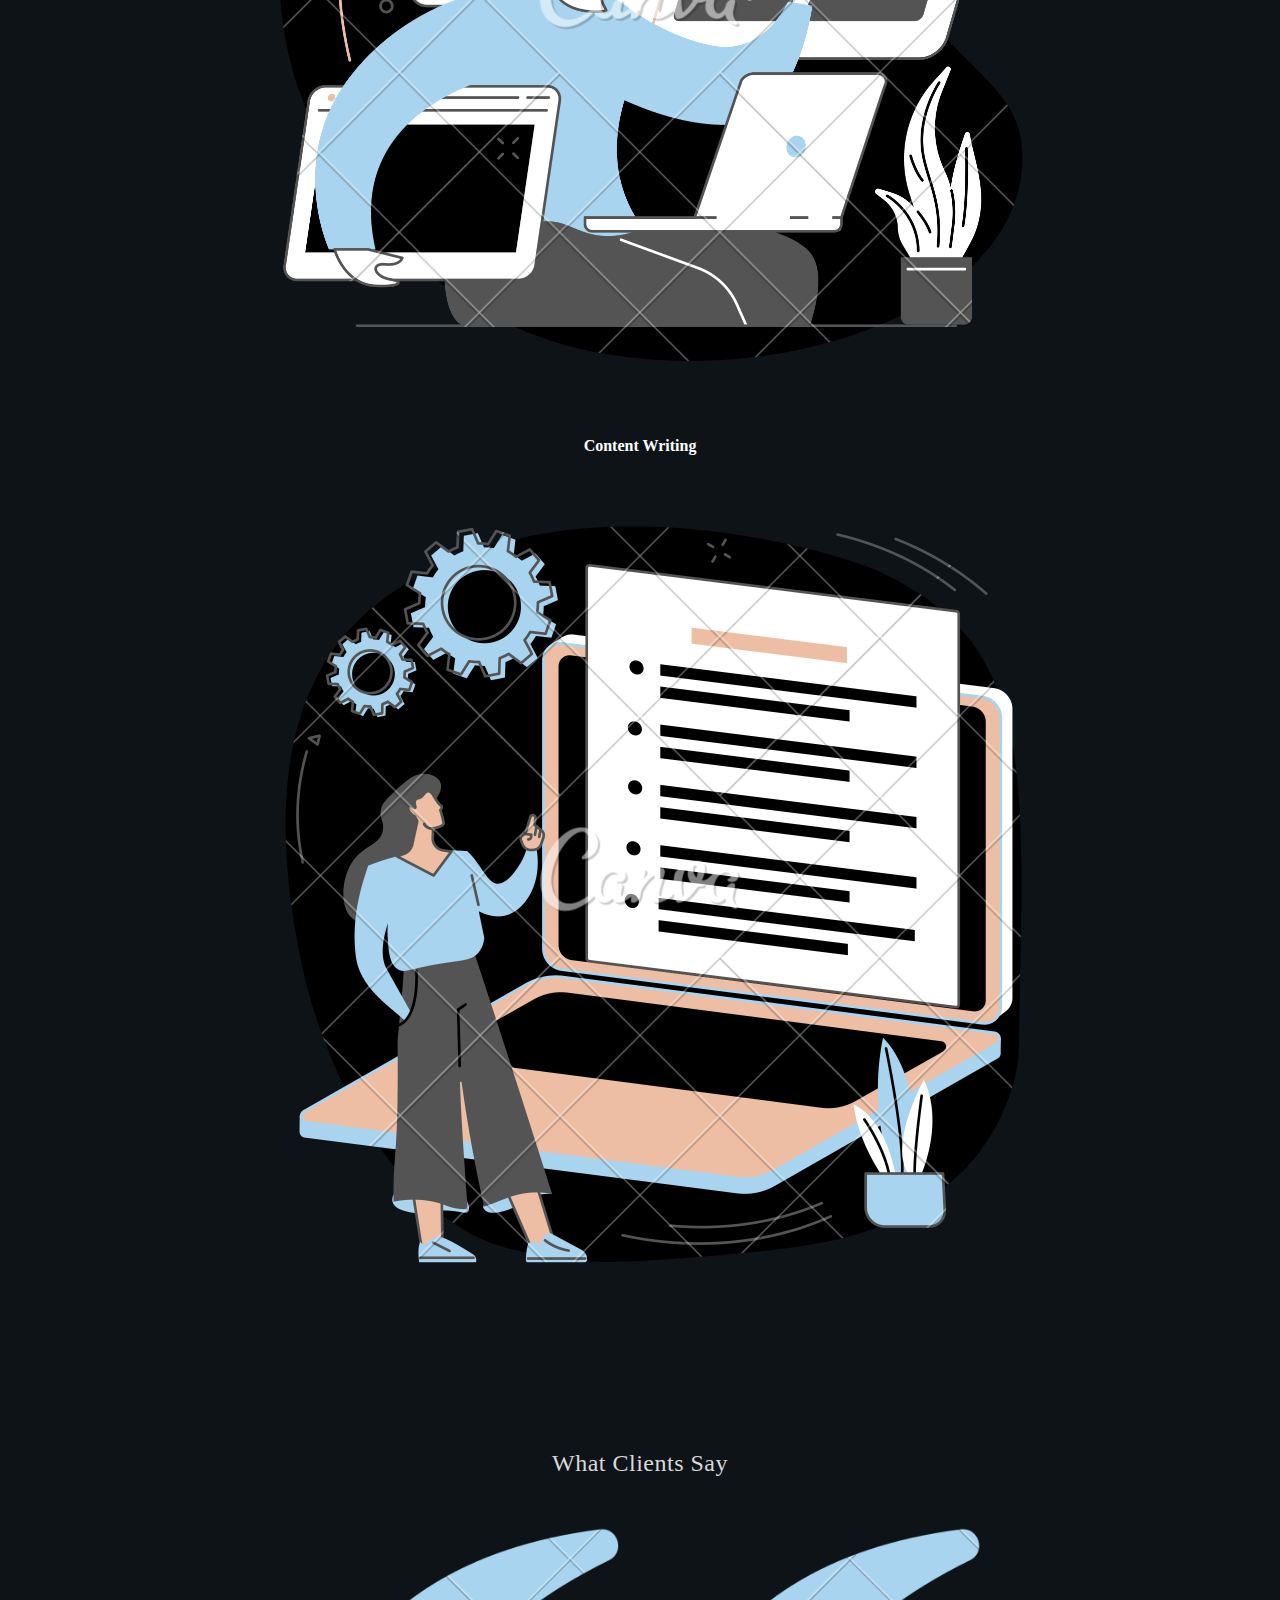
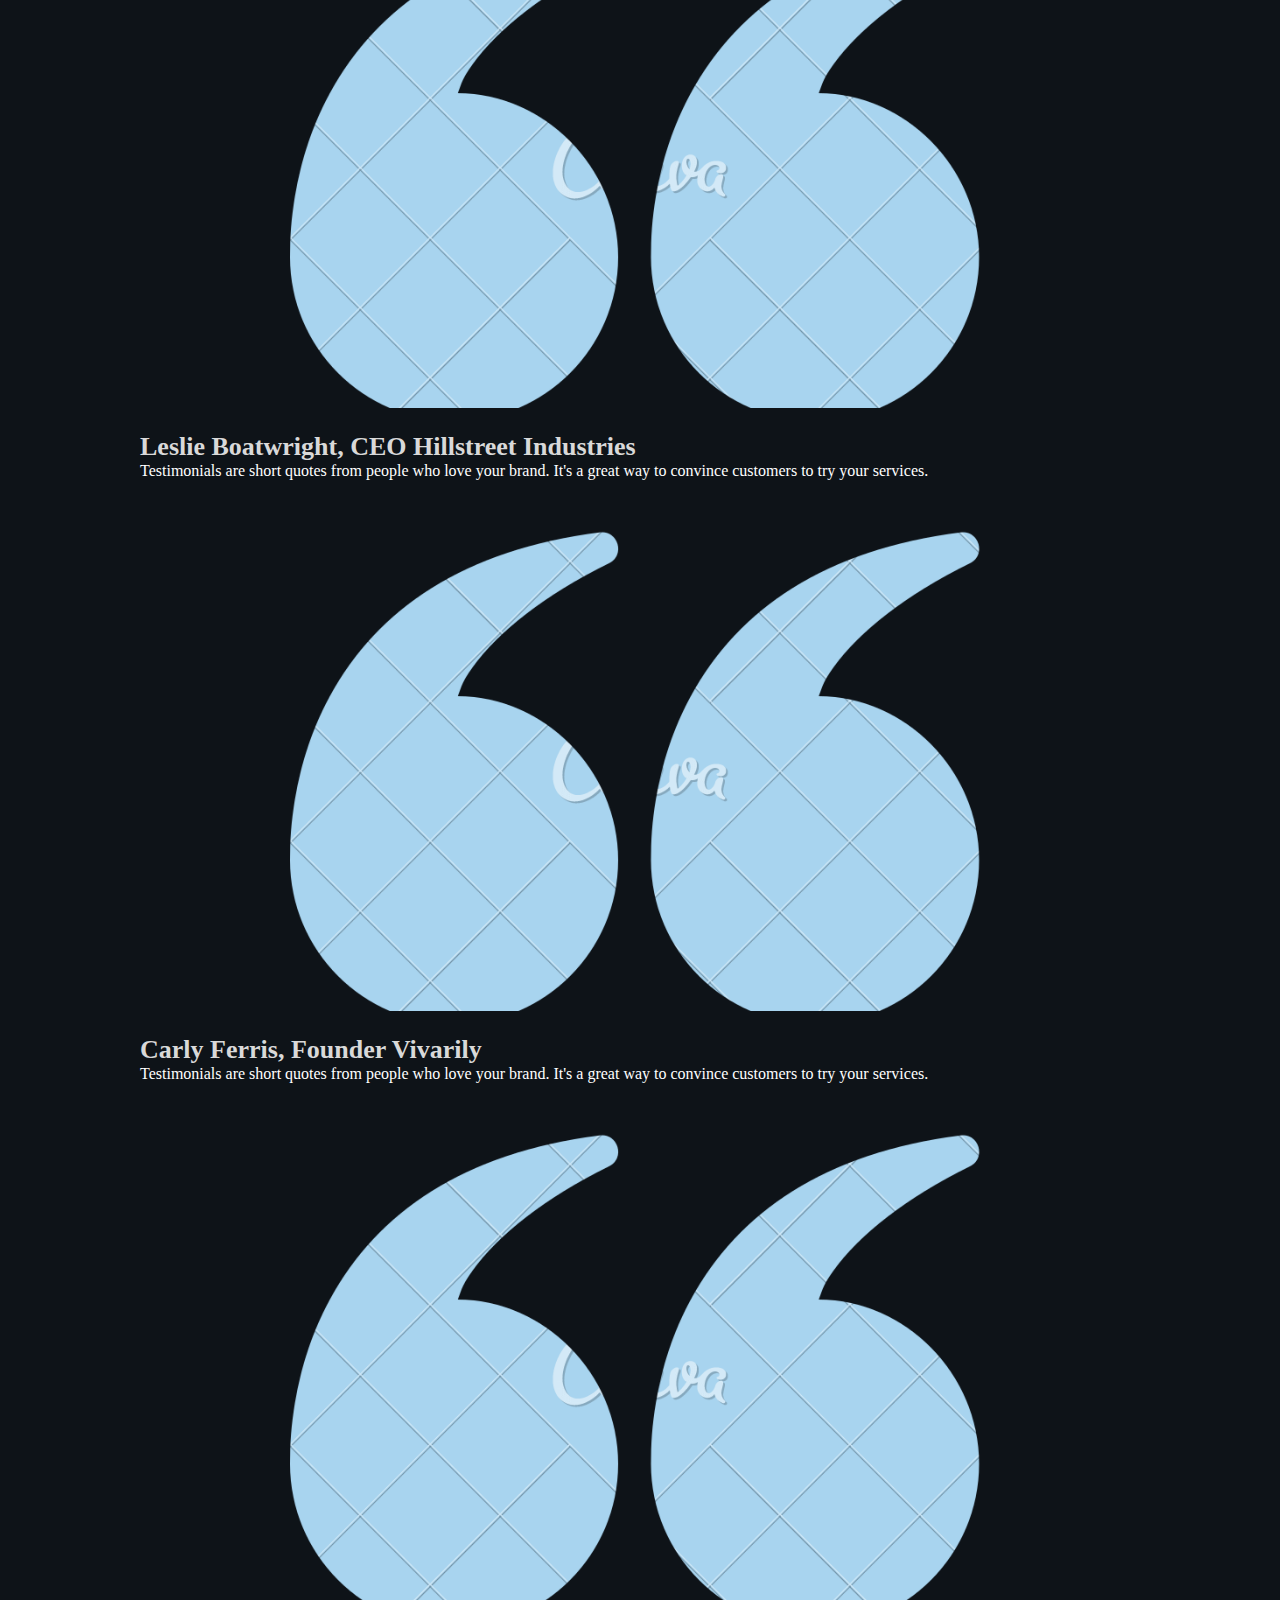
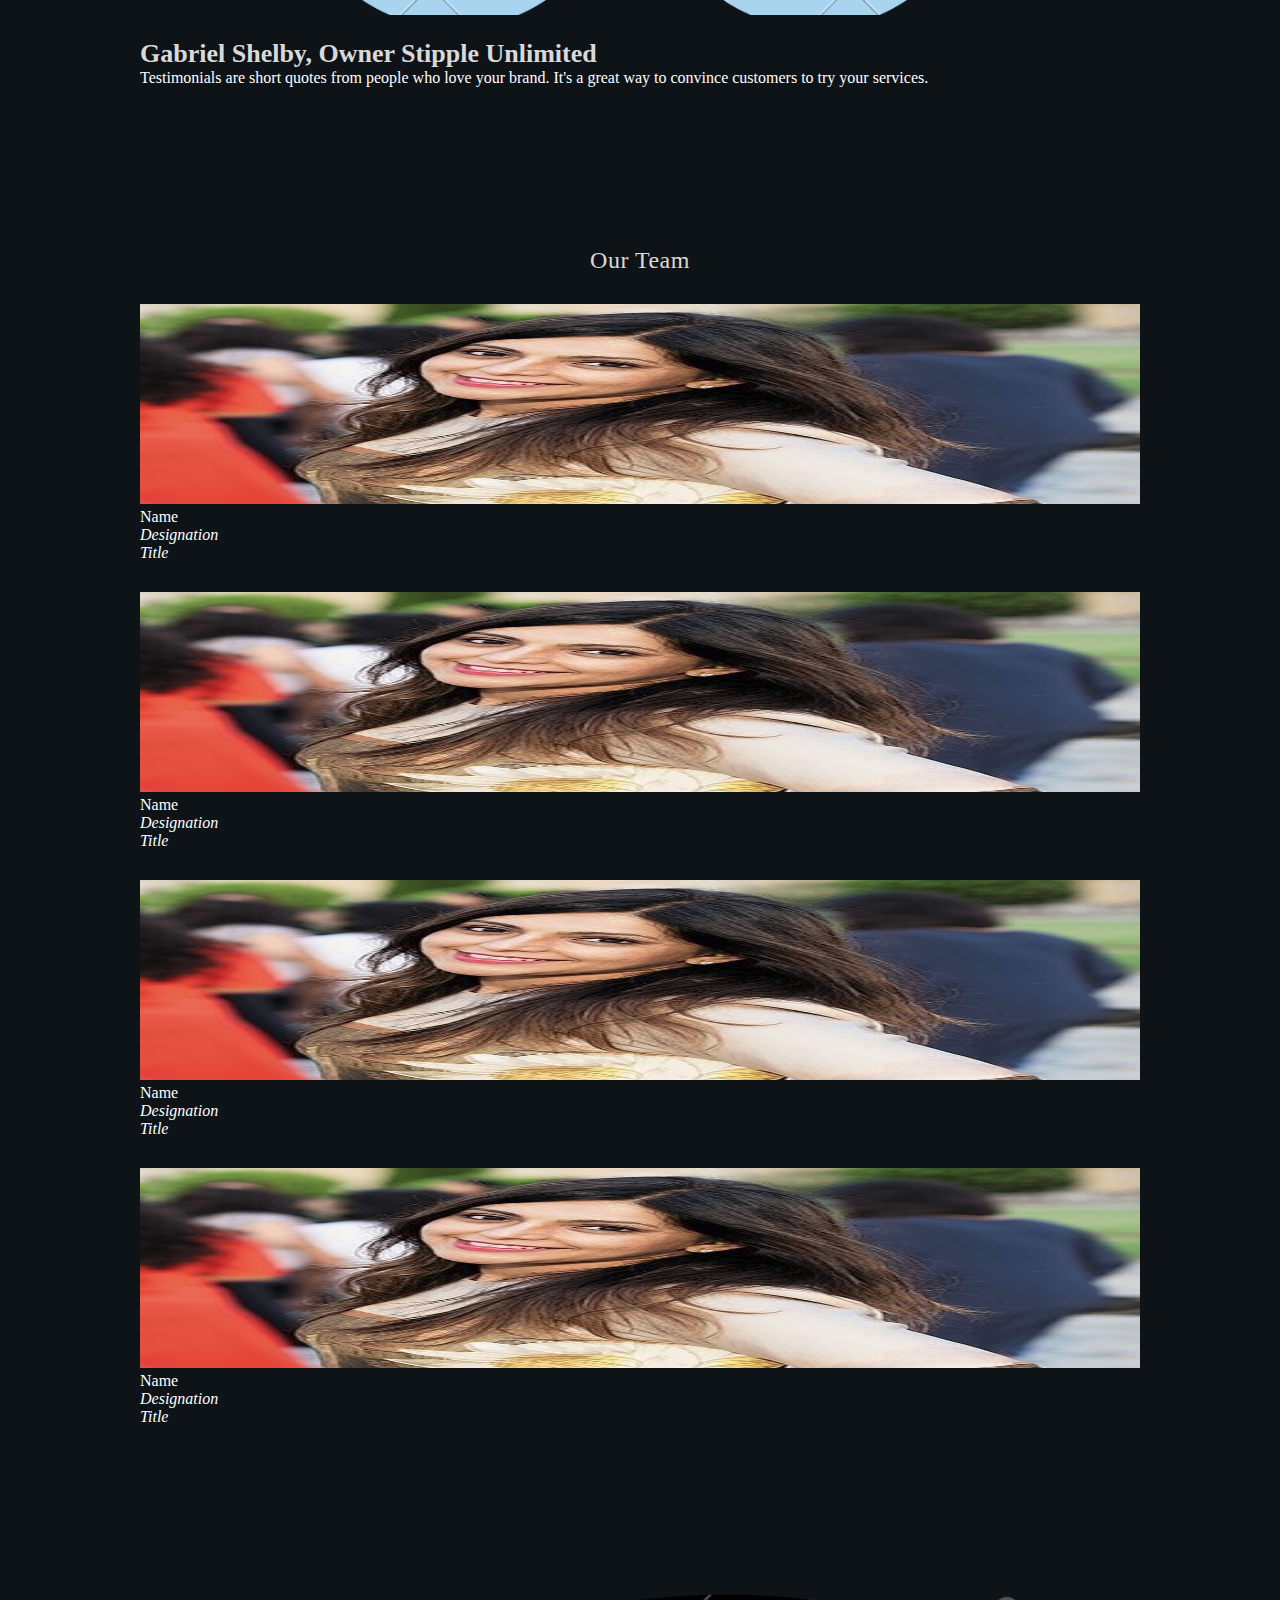
==== commit 9244ddbb: "new page add" ====
--- a/index.html
+++ b/index.html
@@ -27,7 +27,7 @@
       </div>
       <div class="right-nav">
         <ul class="navbar-rgt">
-          <li><a href="index.html">Home 2</a></li>
+          <li><a href="index.html">Home</a></li>
           <li class="aft"><a href="index.html">About Us</a></li>
           <li class="aft-01"><a href="index.html">Our Services</a></li>
           <li class="aft-02"><a href="index.html">Blog</a></li>
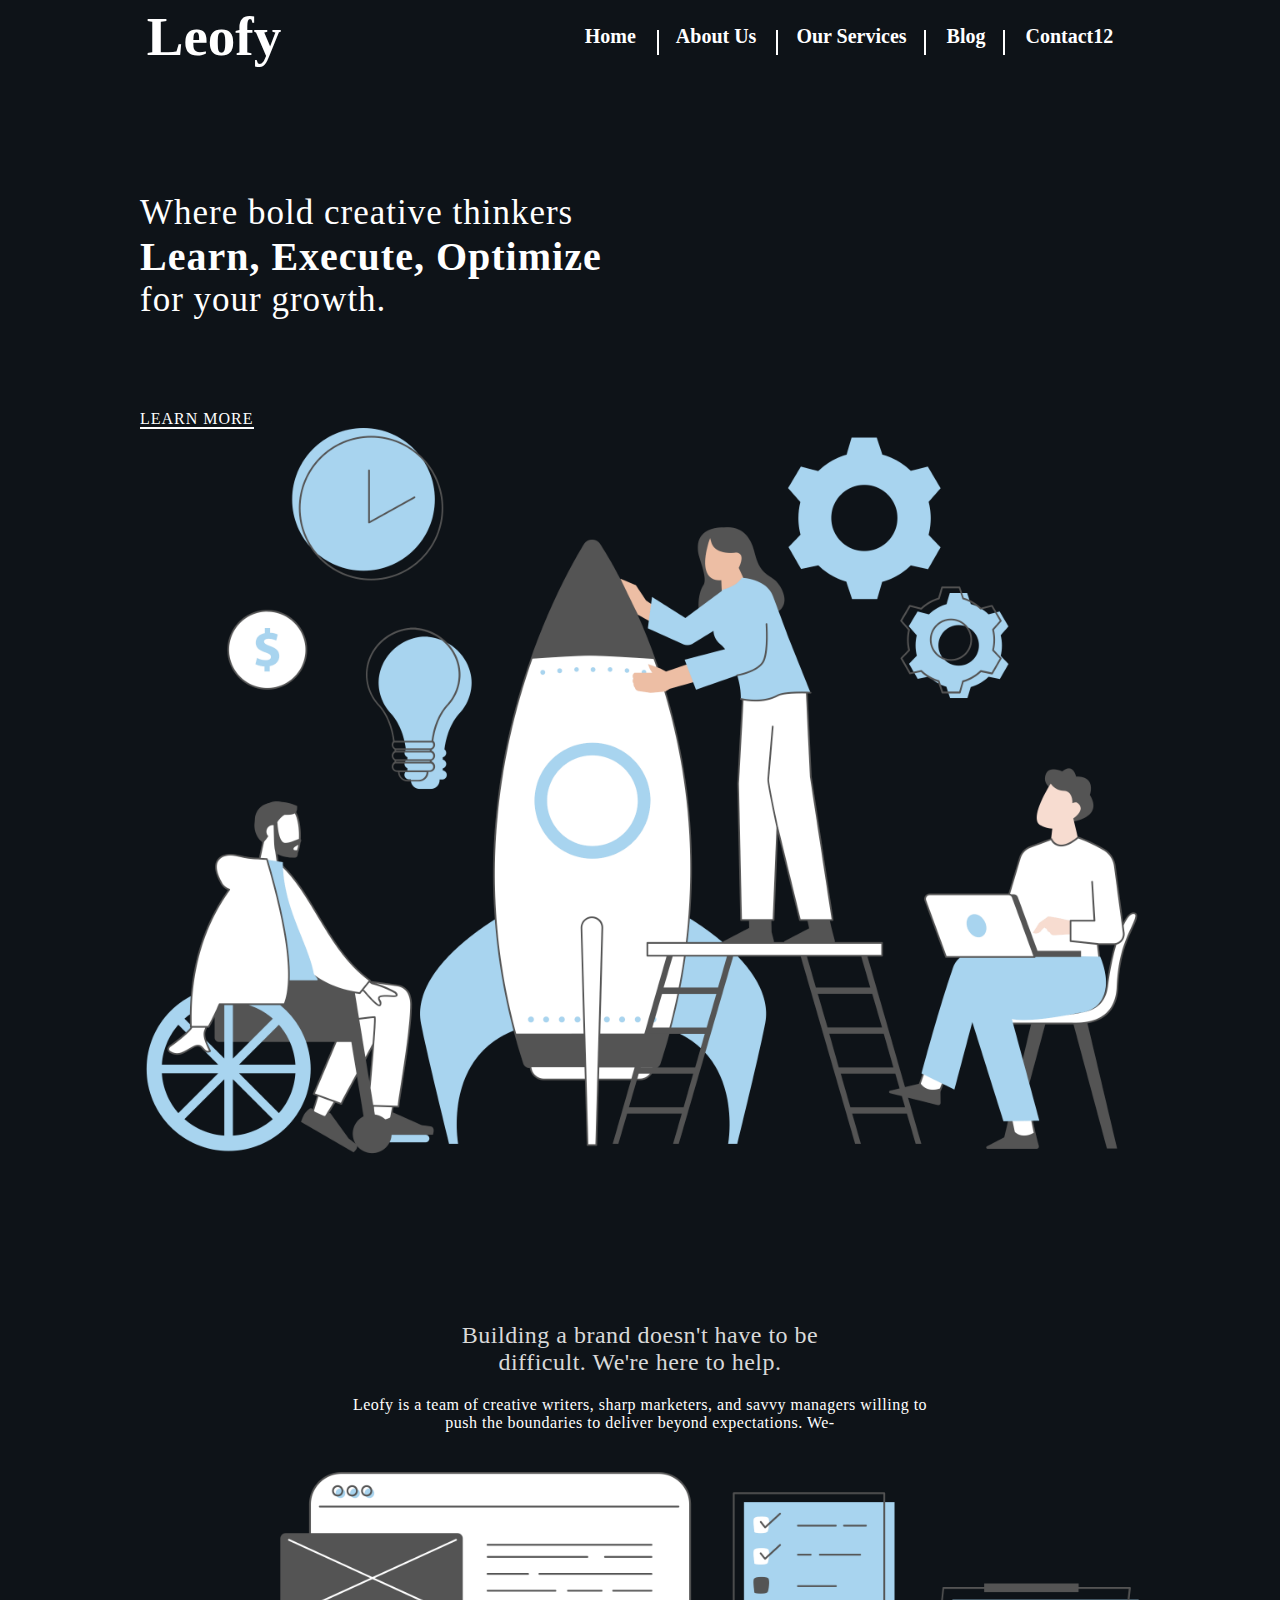
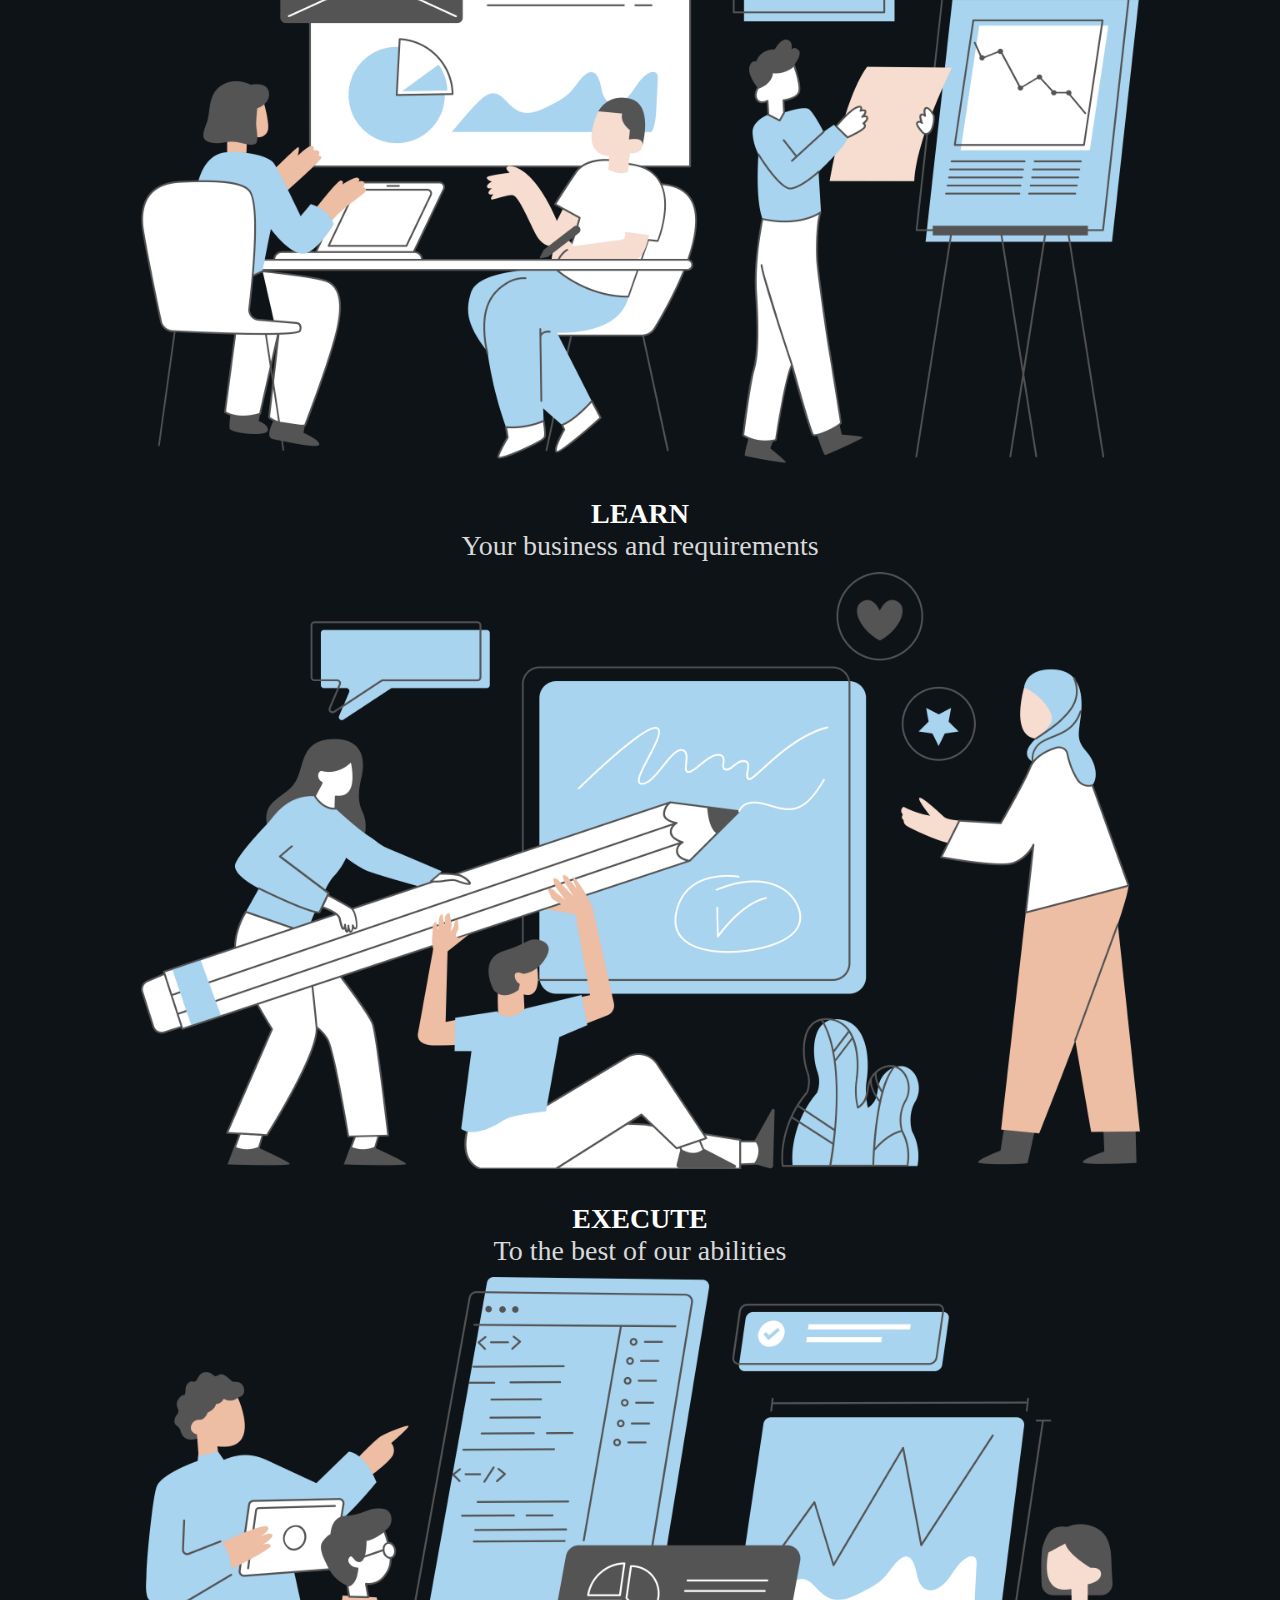
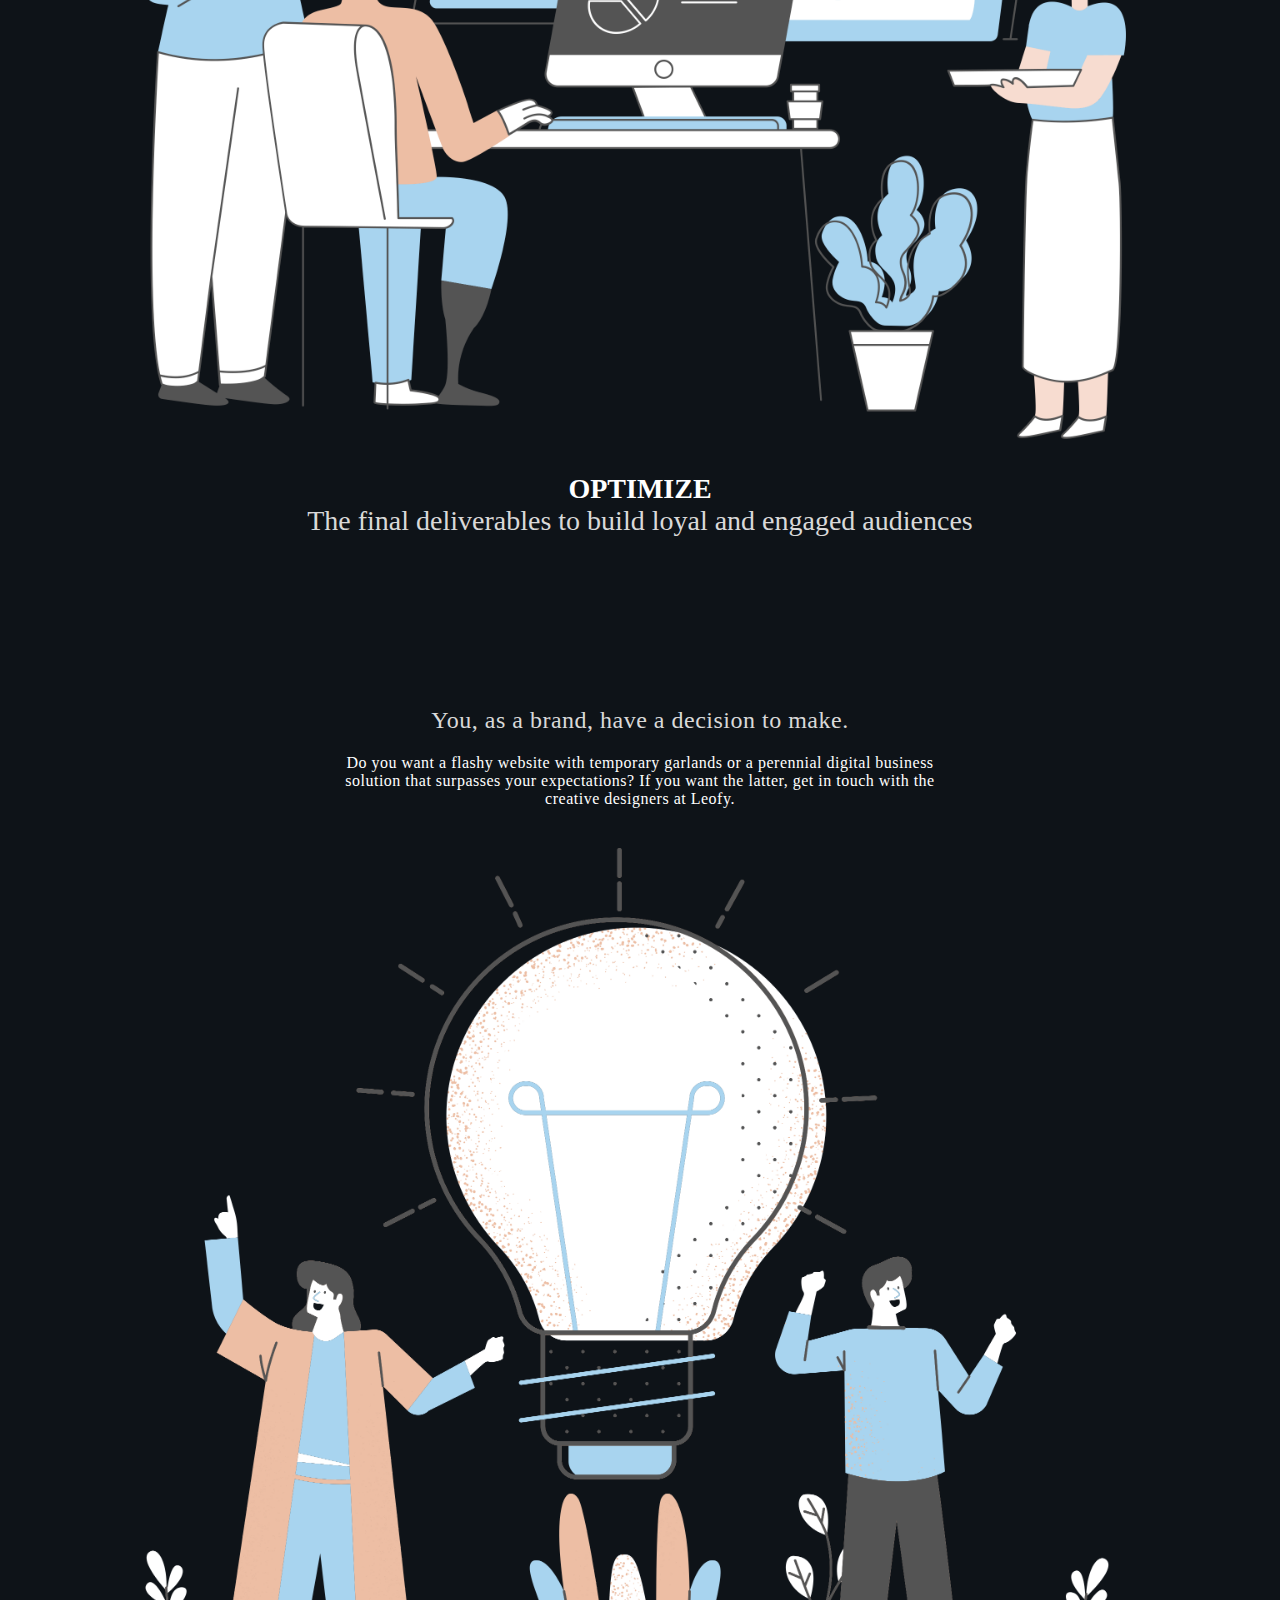
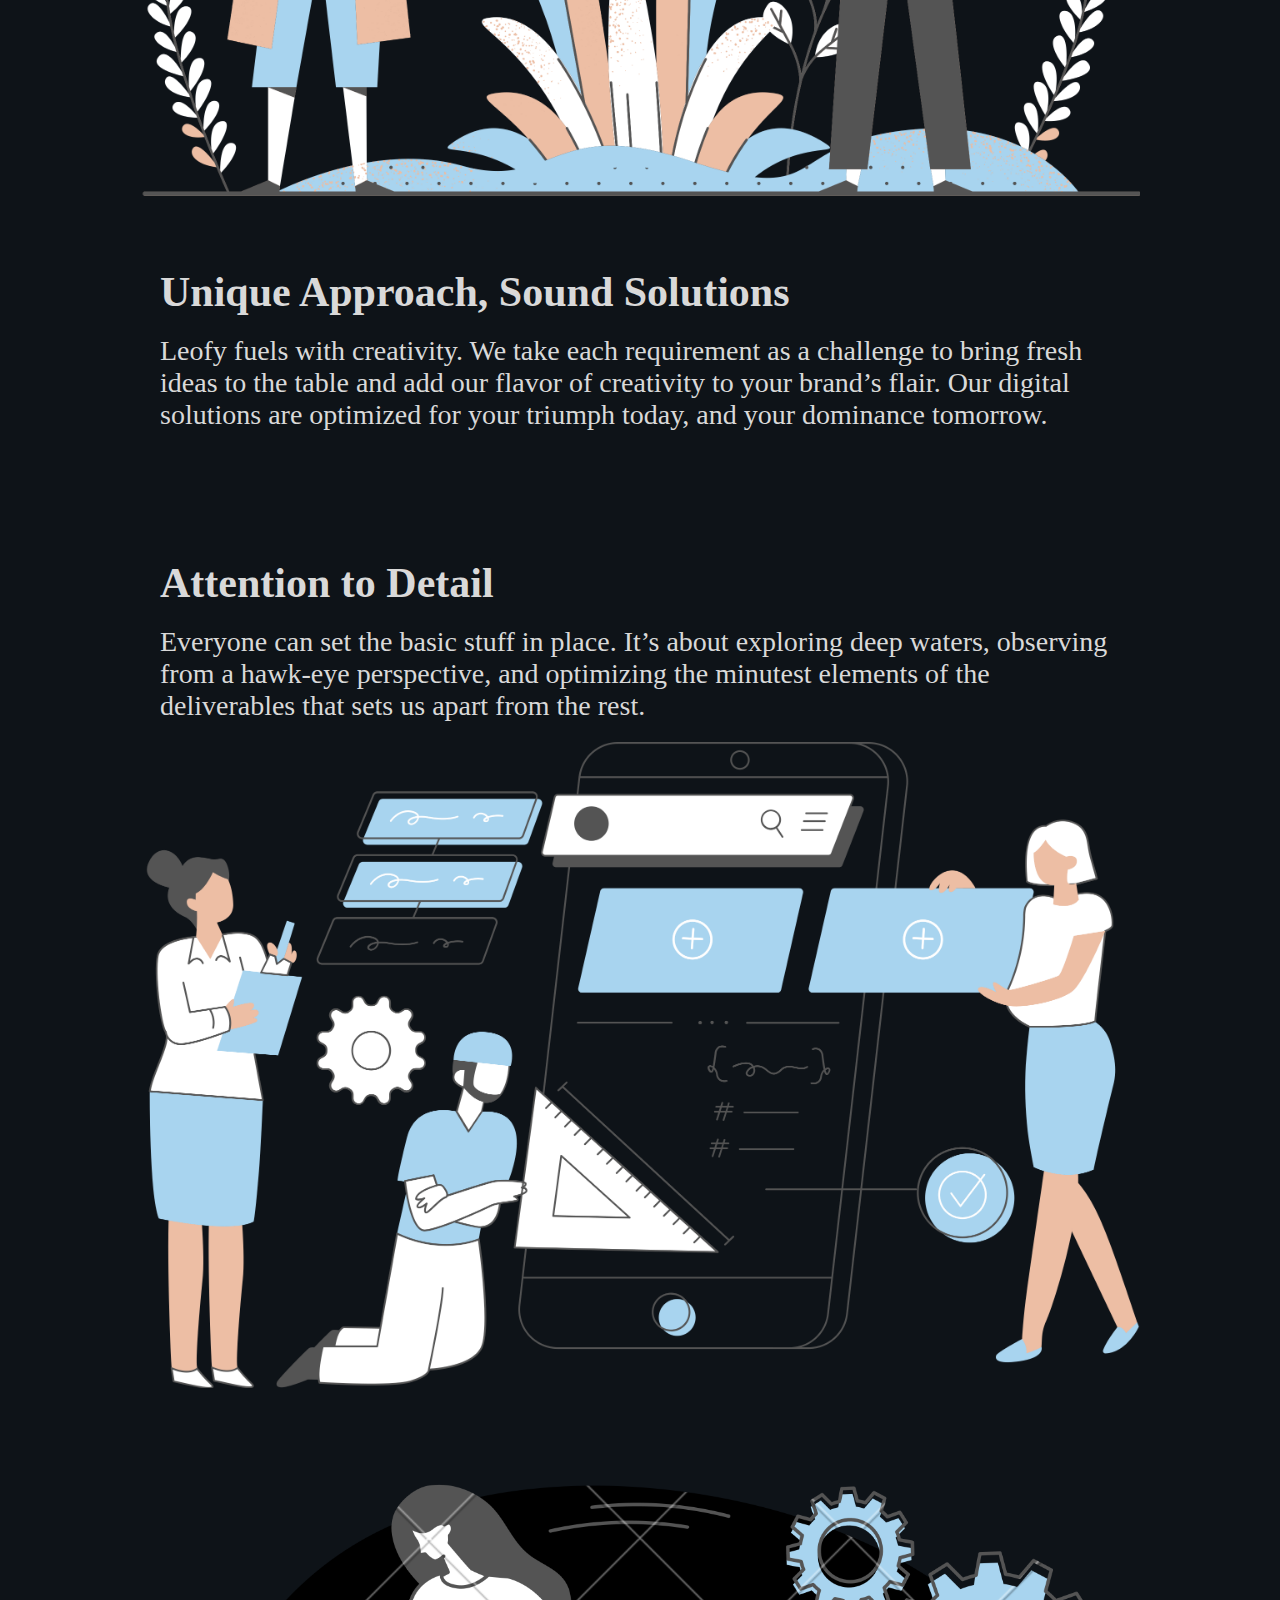
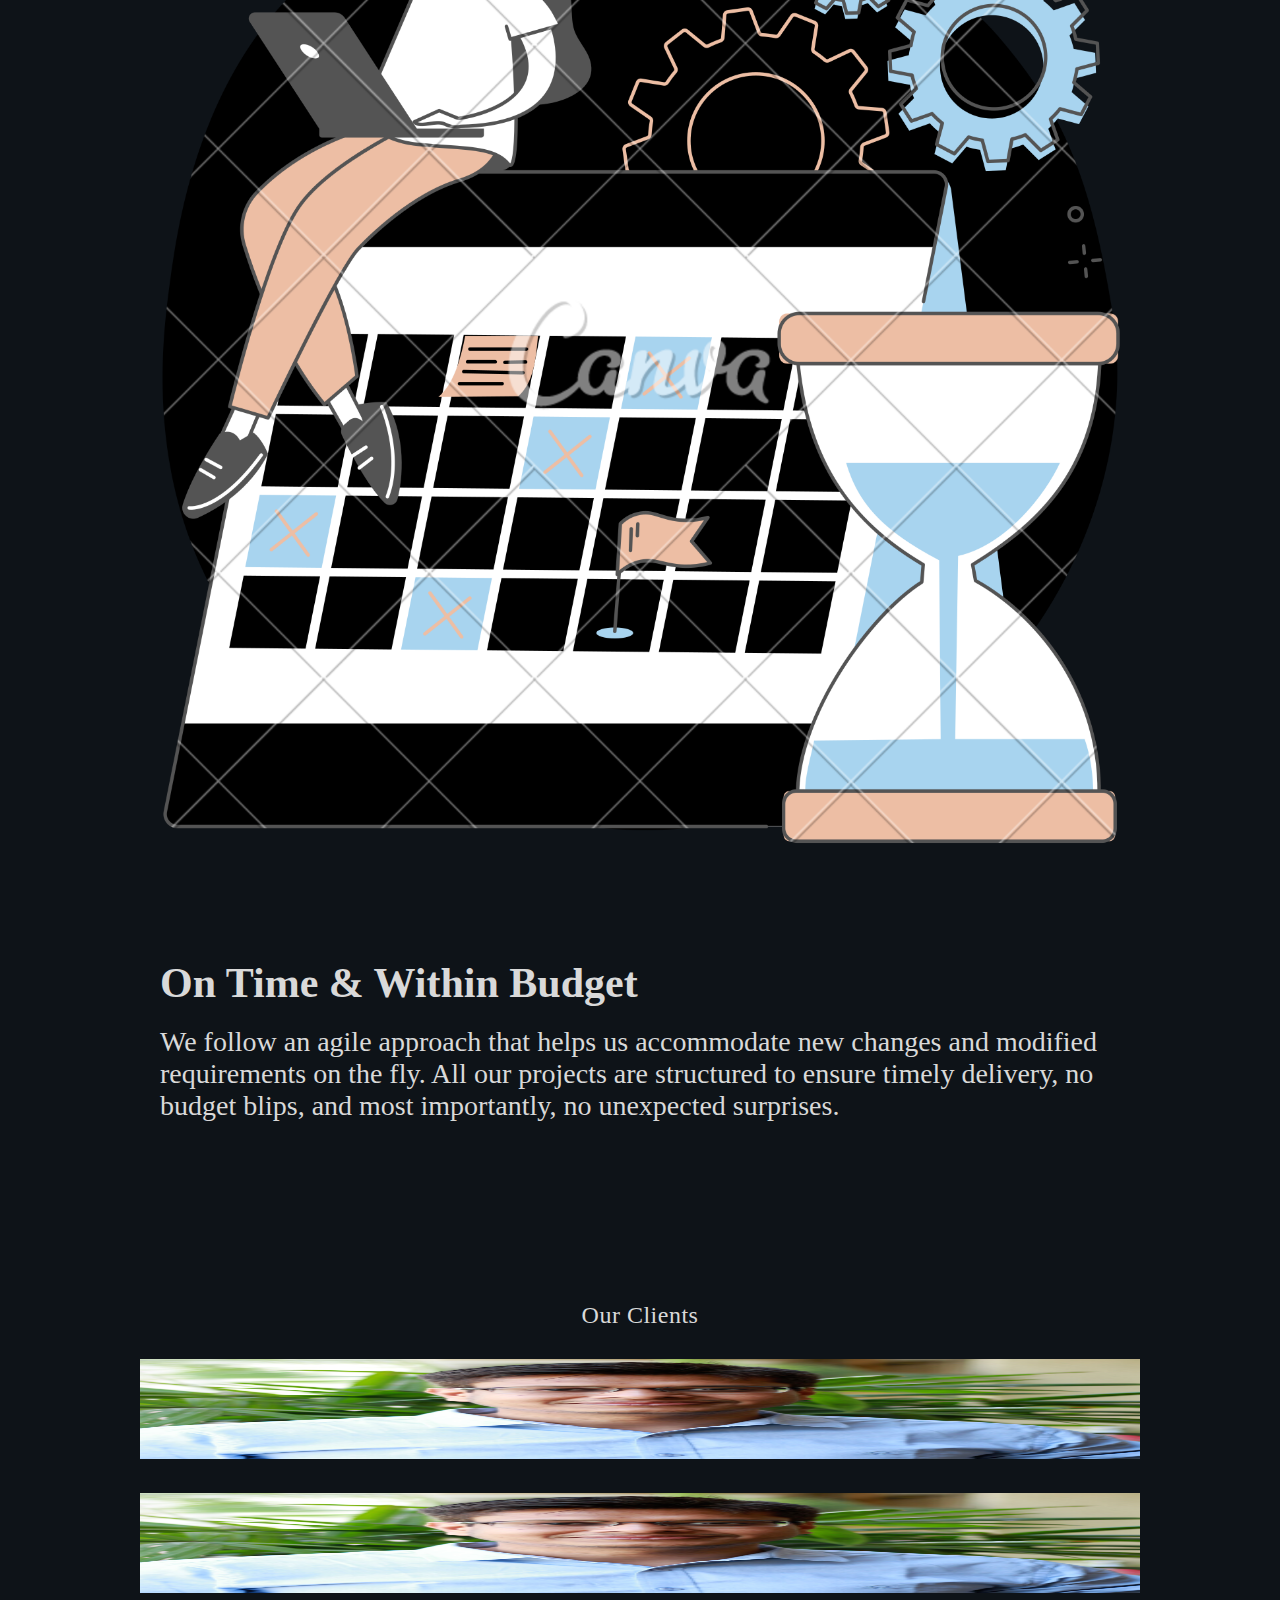
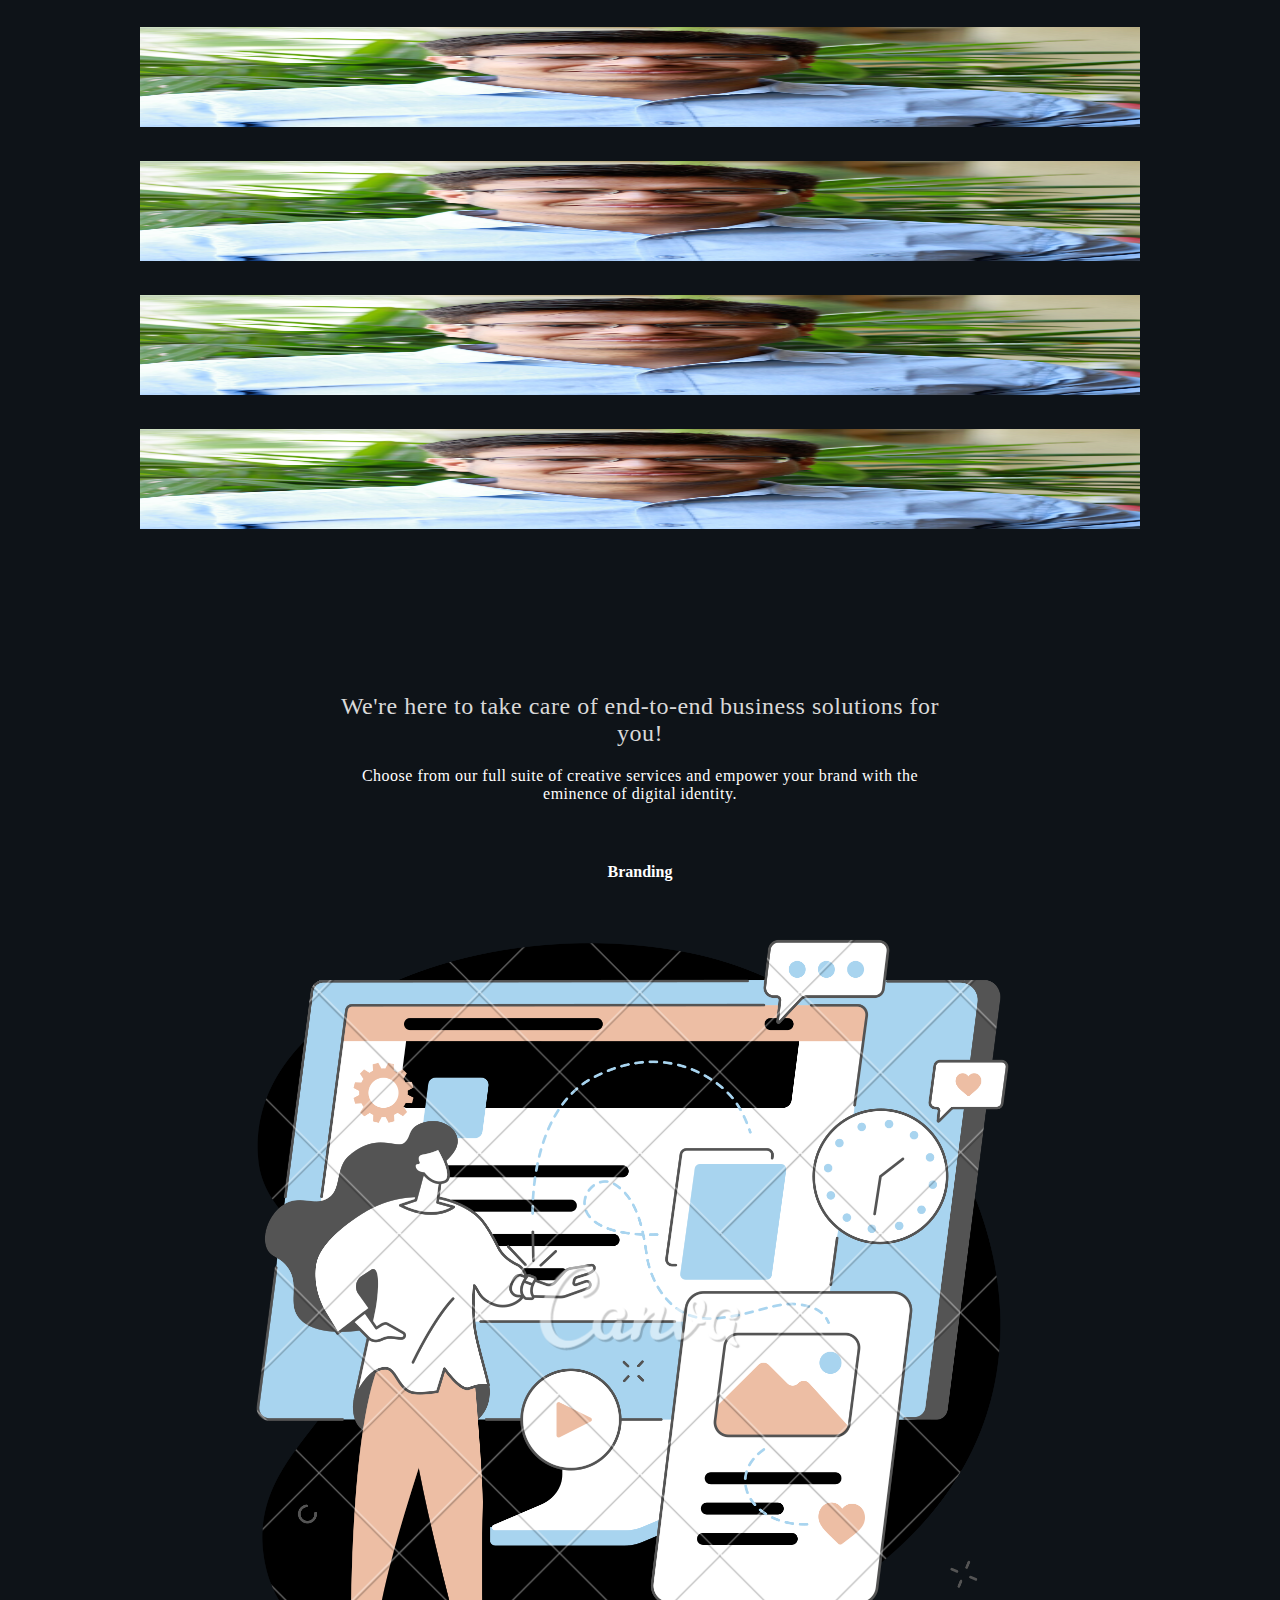
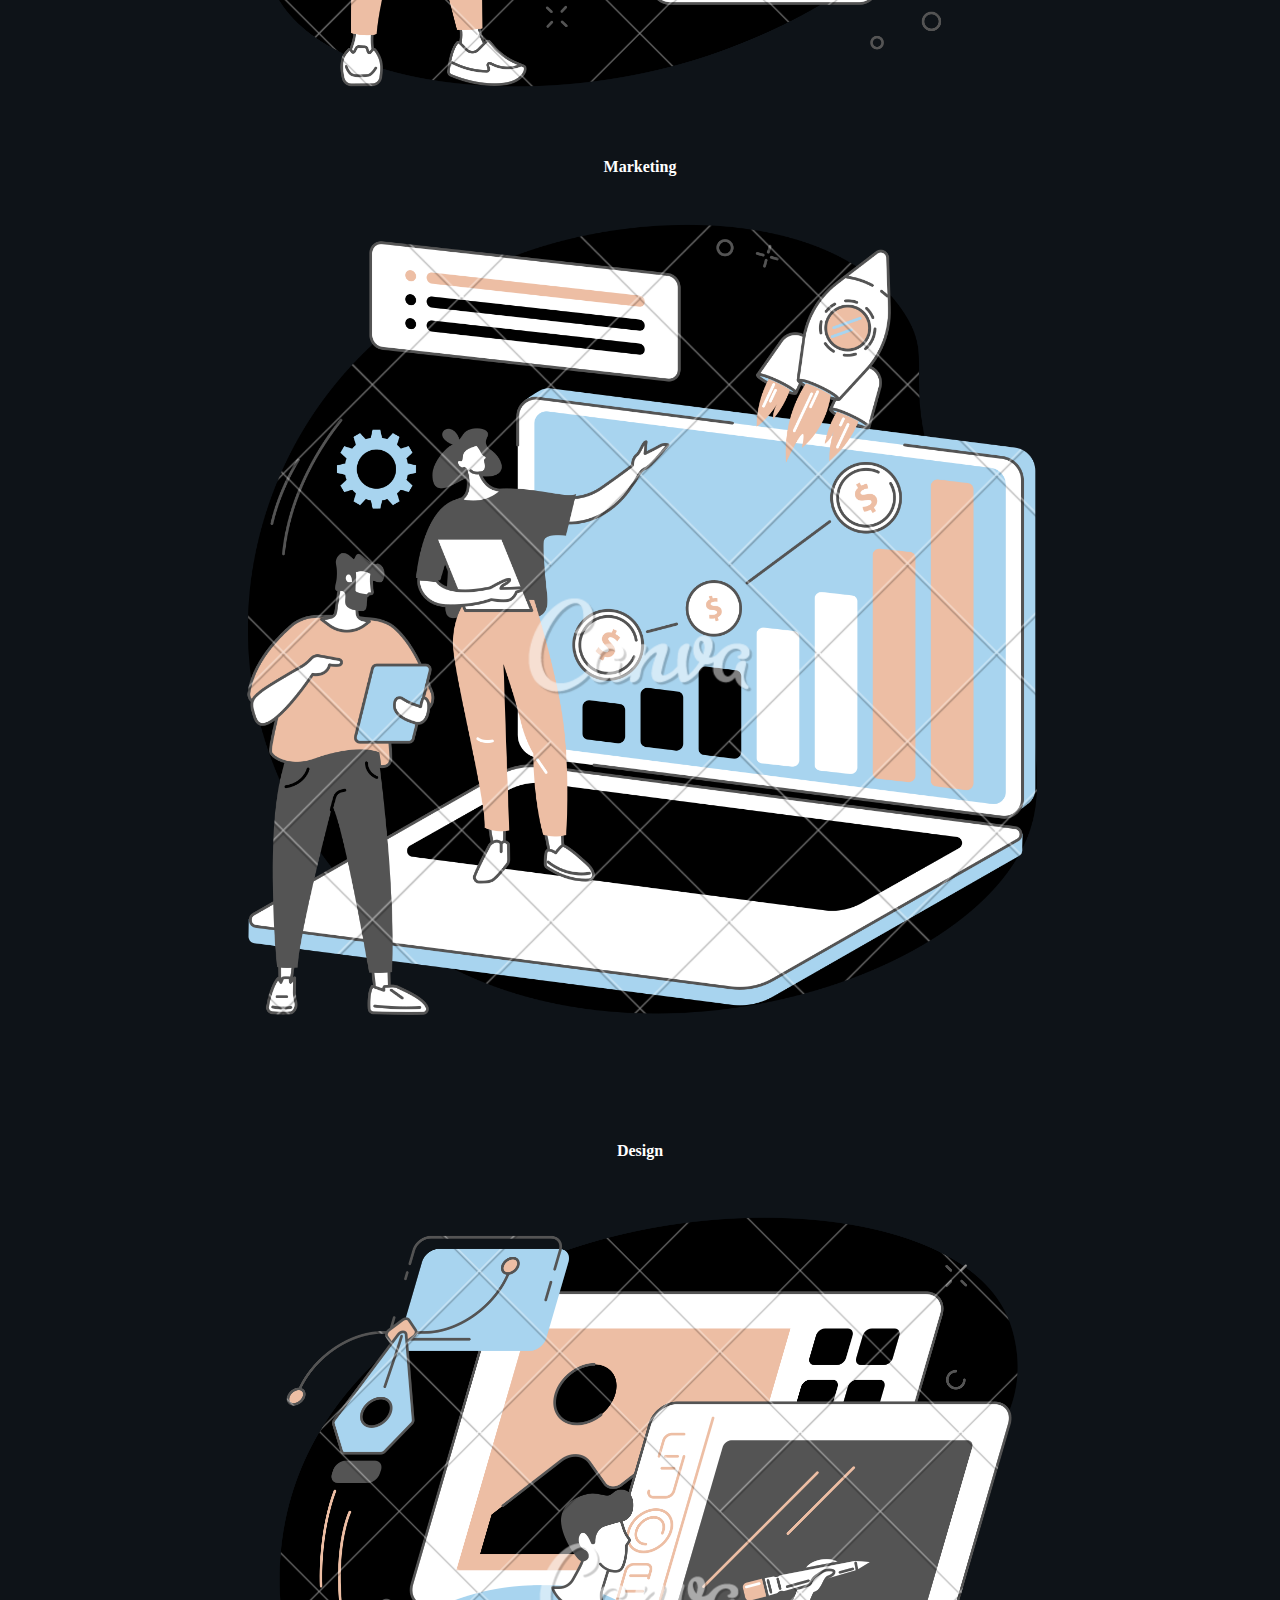
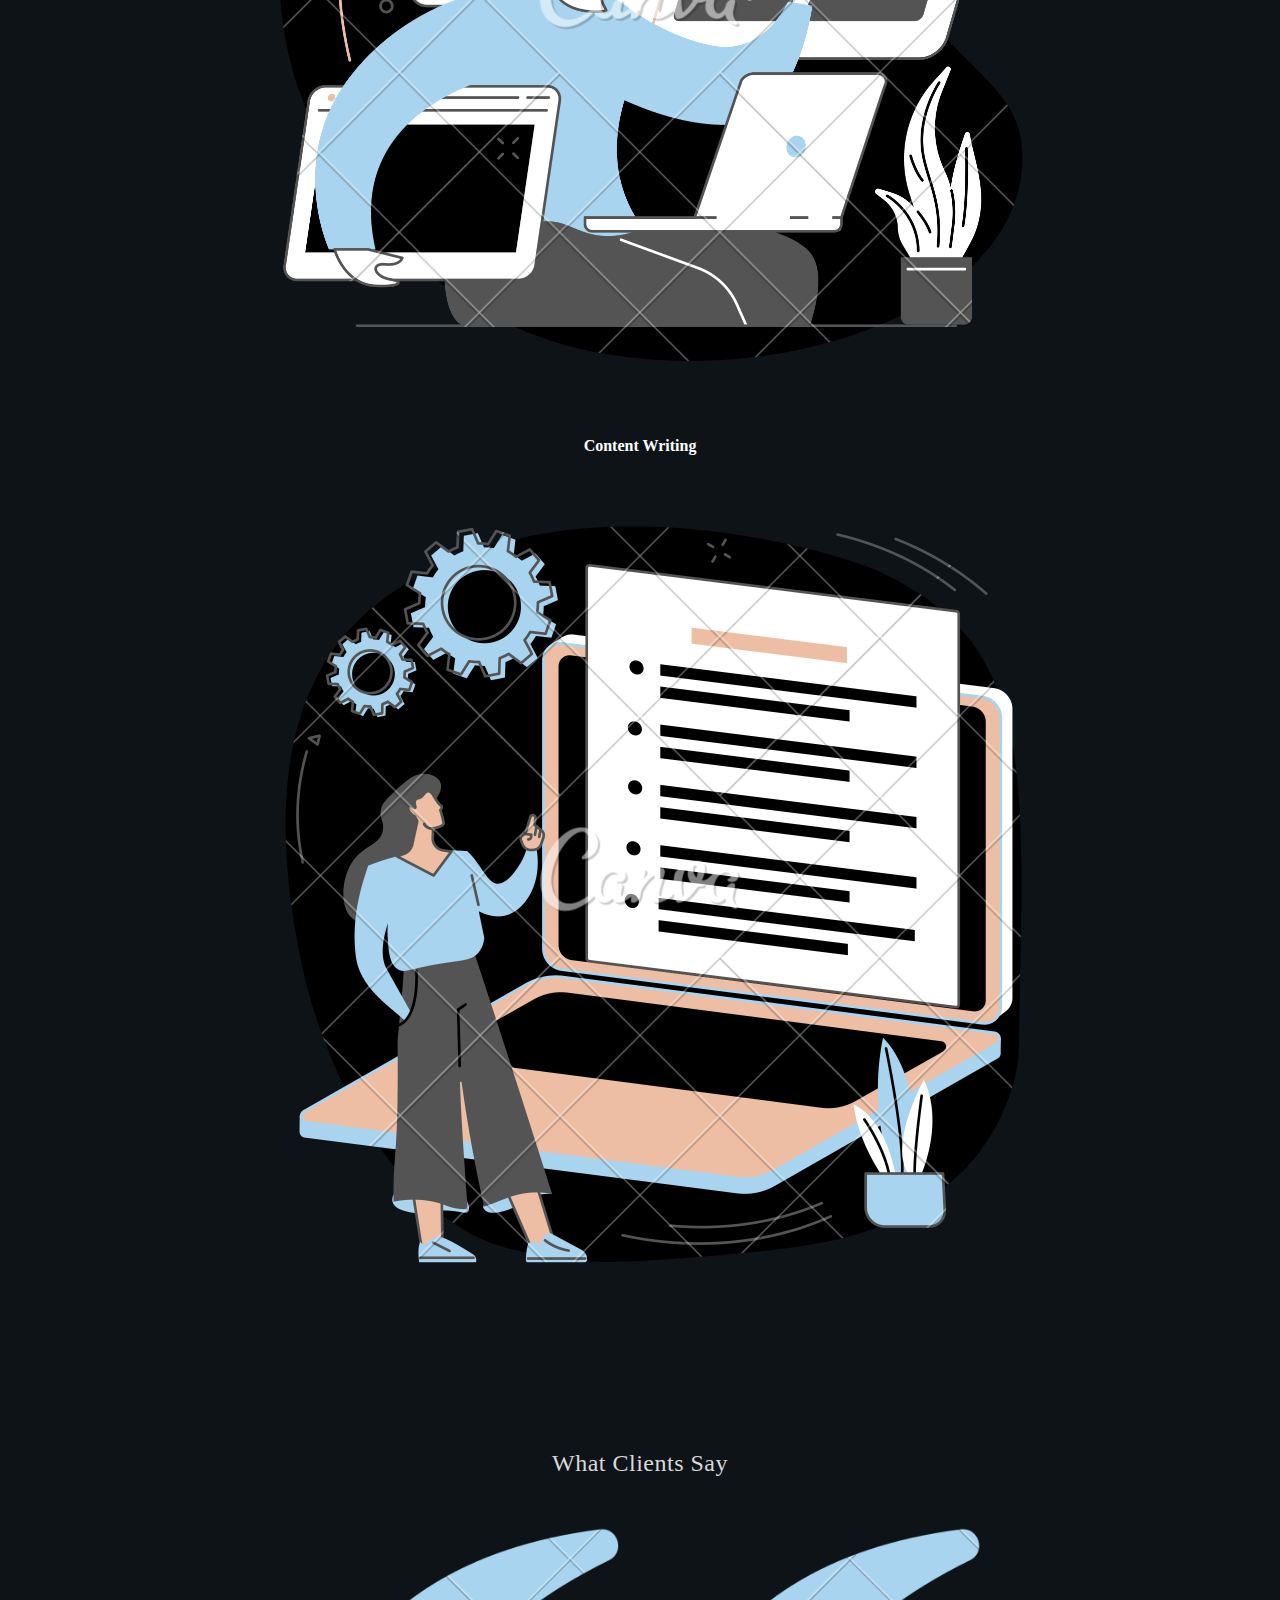
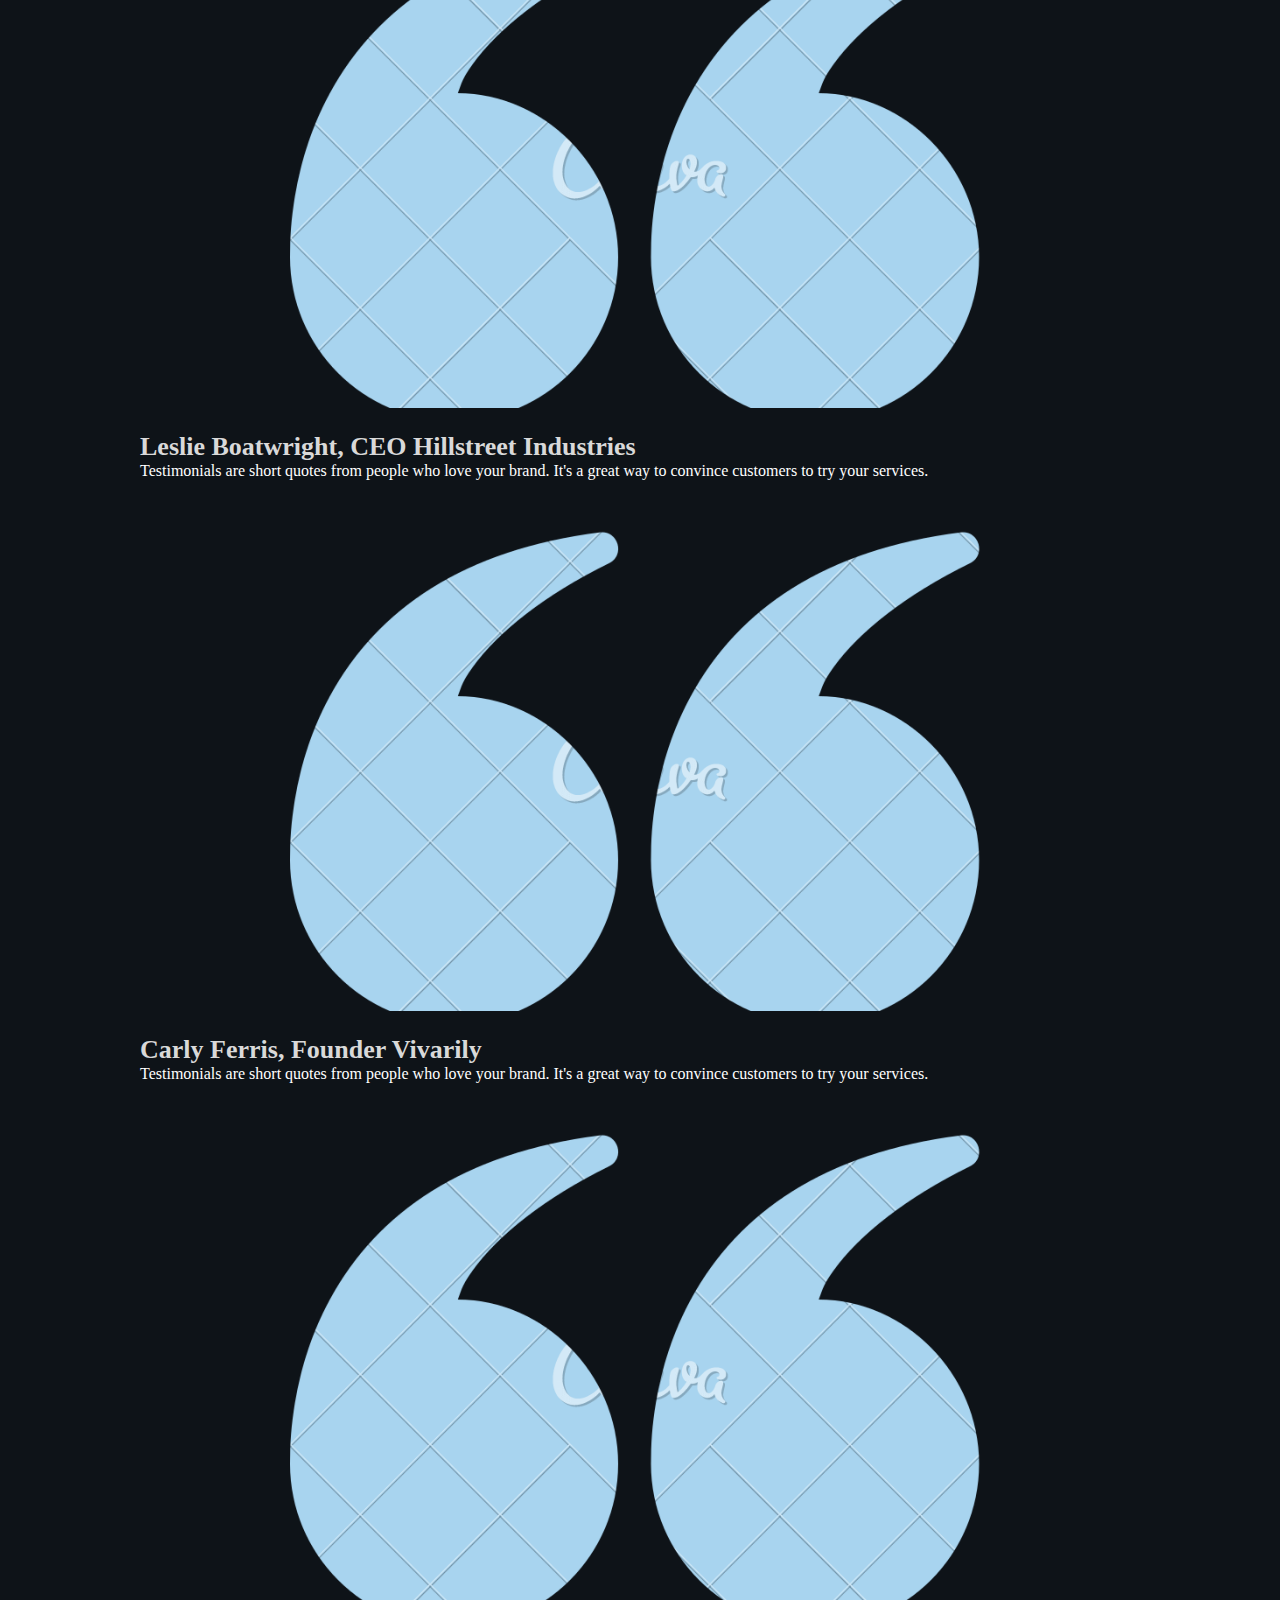
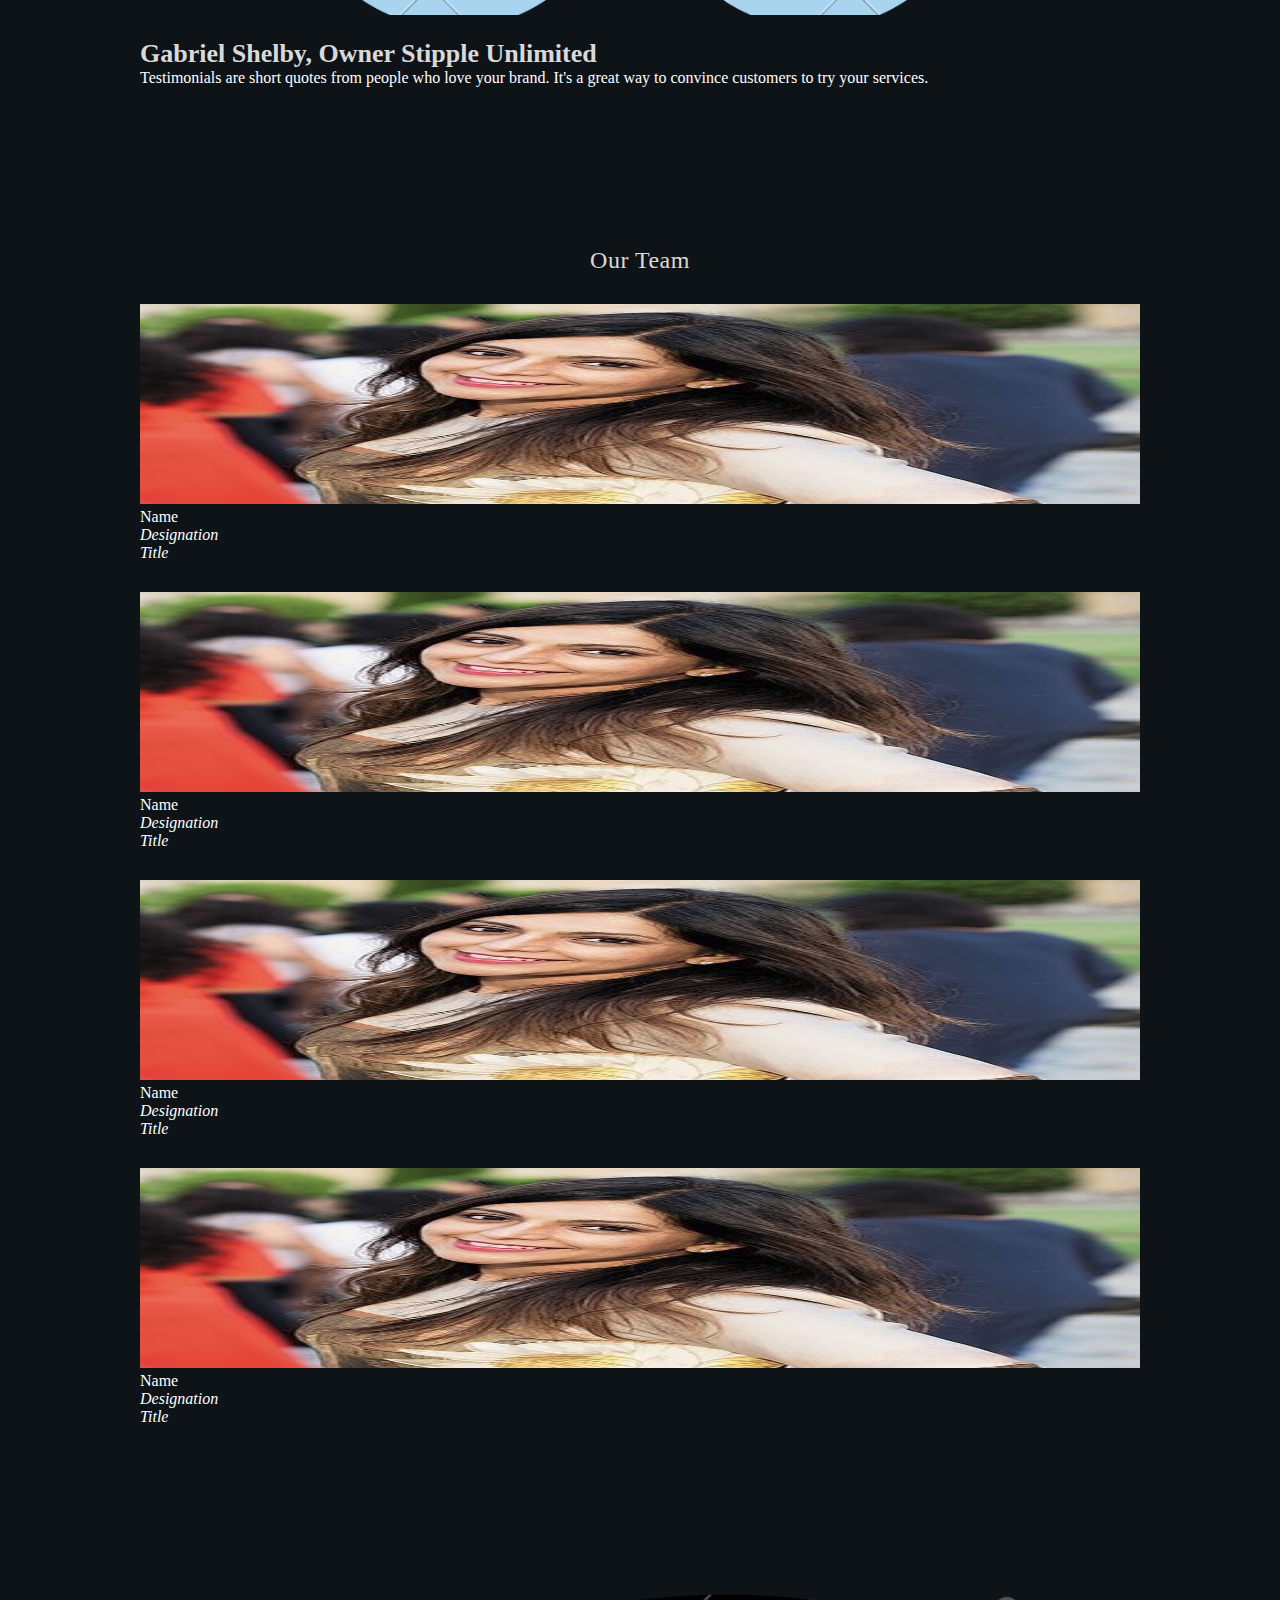
==== commit 690d56fd: "h" ====
--- a/index.html
+++ b/index.html
@@ -31,7 +31,7 @@
           <li class="aft"><a href="index.html">About Us</a></li>
           <li class="aft-01"><a href="index.html">Our Services</a></li>
           <li class="aft-02"><a href="index.html">Blog</a></li>
-          <li><a href="index.html">Contact</a></li>
+          <li><a href="index.html">Contact12</a></li>
         </ul>
       </div>
       <div class="logo-icon">
